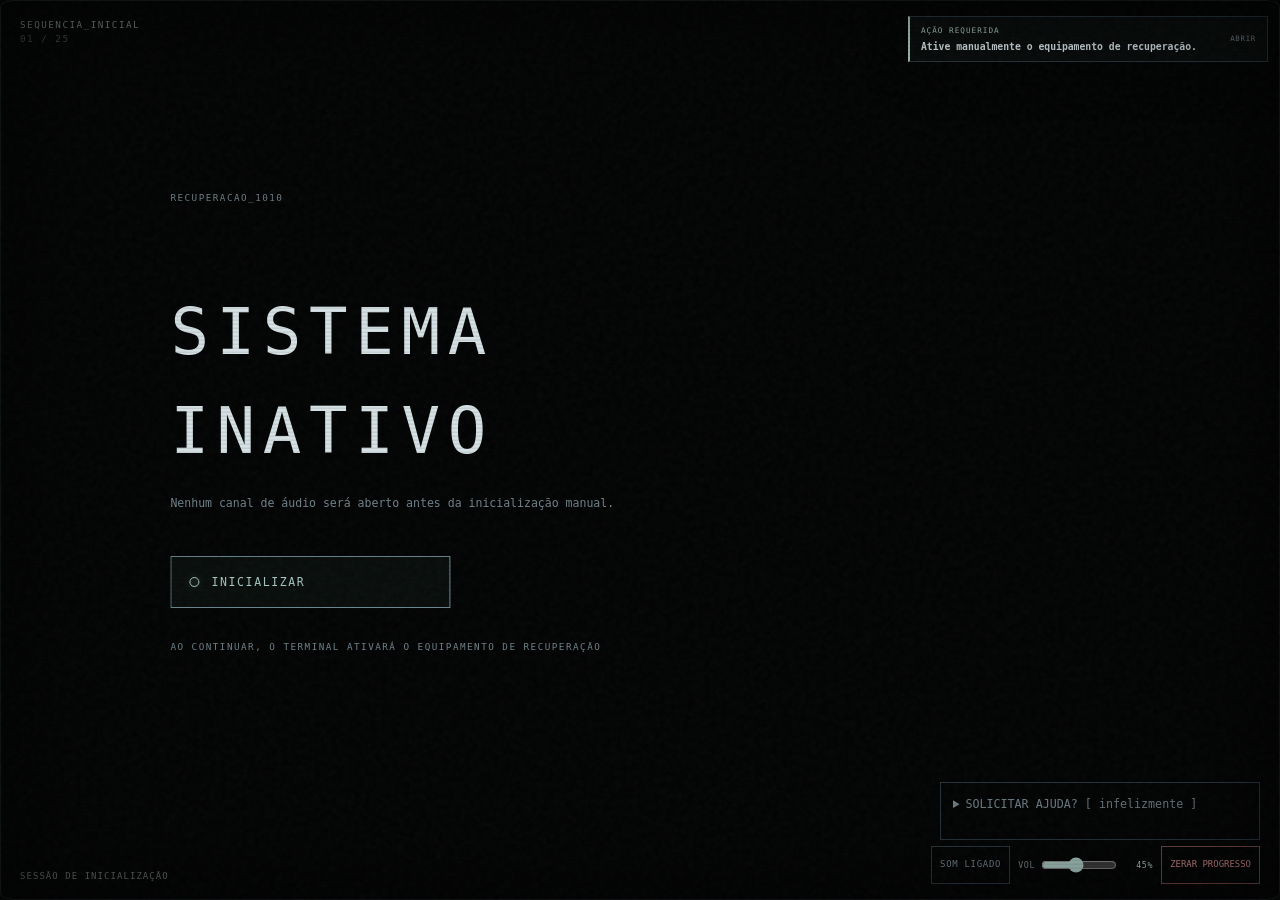
==== index.html @ dc1a0b56 "feat: estrutura experiência recuperacao 1010" ====
<!doctype html>
<html lang="pt-BR">
<head>
  <meta charset="utf-8">
  <meta name="viewport" content="width=device-width, initial-scale=1">
  <meta name="theme-color" content="#080b0d">
  <meta name="description" content="RECUPERACAO_1010 — terminal de reconstrução de arquivos">
  <title>RECUPERACAO_1010</title>
  <link rel="stylesheet" href="./css/reset.css">
  <link rel="stylesheet" href="./css/variables.css">
  <link rel="stylesheet" href="./css/base.css">
  <link rel="stylesheet" href="./css/layout.css">
  <link rel="stylesheet" href="./css/terminal.css">
  <link rel="stylesheet" href="./css/tv.css">
  <link rel="stylesheet" href="./css/puzzles.css">
  <link rel="stylesheet" href="./css/transitions.css">
  <link rel="stylesheet" href="./css/experience.css">
  <link rel="stylesheet" href="./css/corruption.css">
  <link rel="stylesheet" href="./css/scenes.css">
  <link rel="stylesheet" href="./css/crt.css">
  <link rel="stylesheet" href="./css/audio.css">
  <link rel="stylesheet" href="./css/spotify.css">
  <link rel="stylesheet" href="./css/final.css">
</head>
<body>
  <div class="noise" aria-hidden="true"></div>
  <div class="crt-overlay" aria-hidden="true"><span class="crt-overlay__grain"></span></div>
  <div id="app"></div>
  <div class="screen-feedback" data-screen-feedback aria-live="assertive" aria-atomic="true" aria-hidden="true">
    <div class="screen-feedback__vignette" aria-hidden="true"></div>
    <div class="screen-feedback__message">
      <span data-screen-feedback-kicker></span>
      <strong data-screen-feedback-message></strong>
    </div>
  </div>
  <div class="boot-layer" data-boot-layer aria-live="polite" aria-hidden="true">
    <div class="boot-layer__crt" aria-hidden="true"></div>
    <div class="boot-layer__log">
      <span>MEMÓRIA ........ OK</span>
      <span>ARMAZENAMENTO .. OK</span>
      <span>RECEPTOR ........ DESCONHECIDO</span>
      <span class="error">EVENTO_1010 .... CORROMPIDO</span>
      <strong>recuperando interface...</strong>
    </div>
  </div>
  <div class="merge-layer" data-merge-layer aria-live="polite" aria-hidden="true">
    <section><span>ENTIDADE A</span><strong>MEMÓRIAS DE JOÃO</strong></section>
    <div class="merge-layer__log">
      <span>MEMÓRIA DUPLICADA</span>
      <span>FONTE COMPARTILHADA DETECTADA</span>
      <span>COLISÃO DE RELAÇÃO</span>
      <strong>RELAÇÃO: NÓS · ESTADO: ATIVO</strong>
    </div>
    <section><span>ENTIDADE B</span><strong>PRESENÇA IDENTIFICADA</strong></section>
  </div>
  <div class="toast-region" data-toast-region aria-live="polite" aria-atomic="false"></div>
  <aside class="spotify-dock" aria-label="Trilha de mistério do Spotify">
    <details>
      <summary>
        <span>TRILHA DE MISTÉRIO</span>
        <span class="spotify-dock__source">SPOTIFY</span>
      </summary>
      <div class="spotify-dock__content">
        <p>Pressione reproduzir uma vez. A trilha continuará enquanto você explora os registros.</p>
        <iframe
          src="https://open.spotify.com/embed/album/0h0KN7Wfd3ocz4RR7eeiKe?utm_source=generator&theme=0"
          title="Player da trilha de mistério no Spotify"
          width="100%"
          height="152"
          frameborder="0"
          allow="autoplay; clipboard-write; encrypted-media; fullscreen; picture-in-picture"
          loading="lazy"
          referrerpolicy="strict-origin-when-cross-origin"
        ></iframe>
      </div>
    </details>
  </aside>
  <noscript>Este arquivo precisa de JavaScript para reconstruir os registros.</noscript>
  <script defer src="./js/app.bundle.js"></script>
</body>
</html>
---- css/variables.css ----
:root {
  color-scheme: dark;

  --bg: #080b0d;
  --panel-2: #11191d;
  --surface-inset: #090d0f;
  --surface-control: #080c0e;
  --line: #27353b;
  --line-hot: #6e8b93;
  --text: #d7e2e5;
  --muted: #72848b;
  --faint: #6c7c83;
  --signal: #a8c8c1;
  --warn: #cbb47a;
  --error: #d58b8b;
  --good: #94bda3;

  --warm-bg: #f3eee5;
  --warm-panel: #fffaf1;
  --warm-text: #2f2924;
  --warm-muted: #6f5f53;
  --warm-line: #d8cab9;
  --warm-accent: #8e5d48;

  --mono: "IBM Plex Mono", "Cascadia Mono", "SFMono-Regular", Consolas, monospace;
  --serif: Georgia, "Times New Roman", serif;
  --shadow: 0 24px 80px rgba(0, 0, 0, .42);
  --focus-ring: 0 0 0 3px rgba(168, 200, 193, .24);

  /* Motion System: microinteracao -> componente -> tela -> impacto narrativo. */
  --motion-instant: 90ms;
  --motion-fast: 160ms;
  --motion-normal: 260ms;
  --motion-slow: 420ms;
  --motion-dramatic: 720ms;
  --motion-sequence: 1200ms;
  --motion-cursor: 1100ms;
  --motion-progress: 2800ms;
  --ease-standard: cubic-bezier(.2, 0, 0, 1);
  --ease-enter: cubic-bezier(.16, 1, .3, 1);
  --ease-exit: cubic-bezier(.4, 0, 1, 1);
  --ease-impact: cubic-bezier(.22, 1, .36, 1);
  --motion-distance: 6px;
}
---- css/base.css ----
html {
  background: var(--bg);
  color: var(--text);
  font-family: var(--mono);
  font-size: 16px;
  line-height: 1.55;
  -webkit-text-size-adjust: 100%;
  text-size-adjust: 100%;
}

body {
  min-height: 100vh;
  min-height: 100dvh;
  overflow-x: hidden;
  overflow-x: clip;
  background:
    radial-gradient(circle at 50% 0, #11181b 0, transparent 42rem),
    var(--bg);
}

/* Scroll da página é incidental; áreas extensas mantêm uma pista visual própria. */
:where(html, body) {
  scrollbar-width: none;
  -ms-overflow-style: none;
}

:where(html, body)::-webkit-scrollbar {
  width: 0;
  height: 0;
  display: none;
}

:where(
  .side-panel,
  .long-document,
  .dev-state,
  .puzzle-brief__drawer,
  .investigation-surface,
  .investigation-notes,
  .document-scene__desk,
  .document-scene__paper,
  .reconstruction-scene__field,
  .override-scene__content
) {
  scrollbar-width: thin;
  scrollbar-color: rgba(168, 200, 193, .34) transparent;
}

:where(
  .side-panel,
  .long-document,
  .dev-state,
  .puzzle-brief__drawer,
  .investigation-surface,
  .investigation-notes,
  .document-scene__desk,
  .document-scene__paper,
  .reconstruction-scene__field,
  .override-scene__content
)::-webkit-scrollbar { width: 3px; height: 3px; }

:where(
  .side-panel,
  .long-document,
  .dev-state,
  .puzzle-brief__drawer,
  .investigation-surface,
  .investigation-notes,
  .document-scene__desk,
  .document-scene__paper,
  .reconstruction-scene__field,
  .override-scene__content
)::-webkit-scrollbar-track { background: transparent; }

:where(
  .side-panel,
  .long-document,
  .dev-state,
  .puzzle-brief__drawer,
  .investigation-surface,
  .investigation-notes,
  .document-scene__desk,
  .document-scene__paper,
  .reconstruction-scene__field,
  .override-scene__content
)::-webkit-scrollbar-thumb {
  border-radius: 0;
  background: rgba(168, 200, 193, .3);
}

button,
a,
input,
summary {
  outline-color: var(--signal);
  outline-offset: 3px;
}

button {
  cursor: pointer;
}

button:disabled {
  cursor: not-allowed;
}

:where(button, a, input, summary):focus-visible {
  outline: 2px solid var(--signal);
  outline-offset: 3px;
  box-shadow: var(--focus-ring);
}

.noise {
  position: fixed;
  z-index: 20;
  inset: 0;
  pointer-events: none;
  opacity: .06;
  background-image: url("data:image/svg+xml,%3Csvg viewBox='0 0 180 180' xmlns='http://www.w3.org/2000/svg'%3E%3Cfilter id='n'%3E%3CfeTurbulence type='fractalNoise' baseFrequency='.9' numOctaves='3' stitchTiles='stitch'/%3E%3C/filter%3E%3Crect width='100%25' height='100%25' filter='url(%23n)' opacity='.6'/%3E%3C/svg%3E");
}

::selection {
  background: var(--signal);
  color: var(--bg);
}

.sr-only {
  position: absolute;
  width: 1px;
  height: 1px;
  padding: 0;
  margin: -1px;
  overflow: hidden;
  clip: rect(0, 0, 0, 0);
  clip-path: inset(50%);
  white-space: nowrap;
  border: 0;
}

.muted { color: var(--muted); }
.faint { color: var(--faint); }
.good { color: var(--good); }
.warn { color: var(--warn); }
.error { color: var(--error); }
.mono { font-family: var(--mono); }
.hidden { display: none !important; }
---- css/layout.css ----
#app {
  min-height: 100vh;
  min-height: 100dvh;
}

.shell {
  width: min(1180px, calc(100% - 40px));
  margin: 0 auto;
  padding: 26px 0 54px;
}

.system-bar {
  position: sticky;
  z-index: 10;
  top: 10px;
  display: grid;
  grid-template-columns: minmax(0, 1fr) auto minmax(0, 1fr);
  align-items: center;
  gap: 20px;
  padding: 10px 14px;
  border: 1px solid var(--line);
  background: rgba(9, 13, 15, .9);
  -webkit-backdrop-filter: blur(12px);
  backdrop-filter: blur(12px);
  font-size: .72rem;
  letter-spacing: .14em;
  text-transform: uppercase;
}

.system-bar > span {
  min-width: 0;
  overflow: hidden;
  text-overflow: ellipsis;
  white-space: nowrap;
}

.system-bar__right {
  text-align: right;
}

.brand {
  color: var(--signal);
  text-align: center;
}

.workspace {
  display: grid;
  grid-template-columns: minmax(0, 1fr) 290px;
  gap: 18px;
  margin-top: 18px;
}

.main-panel,
.side-panel {
  min-width: 0;
  border: 1px solid var(--line);
  background: rgba(11, 16, 19, .88);
  box-shadow: var(--shadow);
}

.main-panel {
  position: relative;
  min-height: 610px;
  padding: clamp(22px, 4vw, 52px);
}

.side-panel {
  position: sticky;
  top: 70px;
  height: max-content;
  max-height: calc(100vh - 90px);
  max-height: calc(100dvh - 90px);
  overflow-y: auto;
  padding: 18px;
  scrollbar-width: thin;
}

.panel-label {
  padding-bottom: 9px;
  margin-bottom: 20px;
  border-bottom: 1px solid var(--line);
  color: var(--muted);
  font-size: .7rem;
  letter-spacing: .16em;
  text-transform: uppercase;
}

.scene-header {
  display: flex;
  align-items: flex-start;
  justify-content: space-between;
  gap: 20px;
  margin-bottom: 32px;
}

.scene-header > * {
  min-width: 0;
}

.scene-code {
  color: var(--muted);
  font-size: .68rem;
  letter-spacing: .18em;
  overflow-wrap: anywhere;
  text-transform: uppercase;
}

.scene-title {
  margin: .5rem 0 0;
  font-size: clamp(1.15rem, 2.2vw, 1.65rem);
  font-weight: 500;
  letter-spacing: .08em;
  overflow-wrap: anywhere;
}

.scene-tools {
  display: flex;
  flex: 0 0 auto;
  flex-wrap: wrap;
  gap: 8px;
}

.status-grid {
  display: grid;
  grid-template-columns: repeat(2, minmax(0, 1fr));
  gap: 8px;
  margin: 18px 0;
}

.status-cell {
  min-width: 0;
  padding: 10px;
  border: 1px solid var(--line);
  font-size: .7rem;
}

.status-cell strong {
  display: block;
  margin-top: 4px;
  color: var(--text);
  font-size: .95rem;
}

.archive-nav {
  display: grid;
  gap: 5px;
  margin: 18px 0;
}

.archive-records {
  display: grid;
  gap: 5px;
}

.archive-records__heading {
  display: flex;
  justify-content: space-between;
  gap: 12px;
  padding: 0 3px 8px;
  color: var(--faint);
  font-size: .58rem;
  letter-spacing: .1em;
}

.archive-records__heading strong { color: var(--signal); }

.archive-record-link {
  display: grid;
  grid-template-columns: minmax(0, 1fr) auto;
  align-items: center;
  gap: 8px;
  width: 100%;
  min-height: 46px;
  padding: 8px 9px;
  border-left: 2px solid var(--line);
  background: transparent;
  color: var(--muted);
  text-align: left;
}

.archive-record-link > span { min-width: 0; }
.archive-record-link strong,
.archive-record-link small { display: block; overflow-wrap: anywhere; }
.archive-record-link strong { color: var(--text); font-size: .67rem; font-style: normal; letter-spacing: .03em; }
.archive-record-link small { margin-top: 3px; color: var(--faint); font-size: .5rem; }
.archive-record-link i { color: var(--faint); font-size: .5rem; font-style: normal; letter-spacing: .08em; }
.archive-record-link.is-altered { border-color: var(--error); }
.archive-record-link.is-altered i { color: var(--error); }
.archive-record-link:hover,
.archive-record-link:focus-visible { border-color: var(--signal); background: rgba(168, 200, 193, .05); color: var(--text); }

.archive-empty { margin: 18px 0; color: var(--faint); font-size: .64rem; }

.archive-document {
  display: grid;
  align-content: start;
  min-height: 500px;
}

.archive-document__toolbar {
  display: flex;
  align-items: center;
  justify-content: space-between;
  gap: 18px;
  padding-bottom: 14px;
  border-bottom: 1px solid var(--line);
  color: var(--faint);
  font-size: .58rem;
  letter-spacing: .1em;
}

.archive-document__identity { padding: 34px 0 20px; }
.archive-document__identity span,
.archive-document__identity small { color: var(--muted); font-size: .62rem; letter-spacing: .13em; }
.archive-document__identity h1 { margin: 8px 0; font-size: clamp(1.35rem, 3vw, 2.1rem); font-weight: 500; letter-spacing: .08em; overflow-wrap: anywhere; }

.archive-document__metadata {
  display: grid;
  grid-template-columns: repeat(2, minmax(0, 1fr));
  margin: 0 0 24px;
  border-top: 1px solid var(--line);
  border-left: 1px solid var(--line);
}

.archive-document__metadata div { padding: 11px 13px; border-right: 1px solid var(--line); border-bottom: 1px solid var(--line); }
.archive-document__metadata dt { color: var(--faint); font-size: .55rem; letter-spacing: .1em; }
.archive-document__metadata dd { margin: 5px 0 0; color: var(--text); font-size: .72rem; overflow-wrap: anywhere; }
.archive-document__alteration { padding: 9px 12px; border-left: 2px solid var(--error); color: var(--error); font-size: .68rem; letter-spacing: .08em; }
.archive-document__content { padding: 18px; border: 1px solid var(--line); background: #06090a; }
.archive-document__content p { margin: .42rem 0; color: #9eb0b5; overflow-wrap: anywhere; }
.archive-document__content p::before { content: "> "; color: var(--faint); }
.archive-document footer { padding-top: 18px; color: var(--faint); font-size: .54rem; letter-spacing: .08em; overflow-wrap: anywhere; }

.integrity {
  height: 5px;
  overflow: hidden;
  background: #162025;
}

.integrity span {
  display: block;
  width: 100%;
  height: 100%;
  background: var(--signal);
  transform: scaleX(var(--integrity, 0));
  transform-origin: left;
  transition: transform var(--motion-slow) var(--ease-enter);
  will-change: transform;
}

@media (max-width: 850px) {
  .shell {
    width: min(calc(100% - 20px), 760px);
    padding-top: 10px;
  }

  .workspace {
    grid-template-columns: 1fr;
  }

  .side-panel {
    position: static;
    max-height: none;
    overflow: visible;
  }

  .system-bar {
    top: 4px;
    grid-template-columns: minmax(0, 1fr) auto;
  }

  .system-bar__right {
    display: none;
  }

  .main-panel {
    min-height: 520px;
  }

}

@media (max-width: 520px) {
  .shell {
    width: 100%;
    padding: 0;
  }

  .system-bar {
    top: 0;
    gap: 10px;
    border-inline: 0;
    font-size: .66rem;
  }

  .workspace {
    margin-top: 0;
  }

  .main-panel,
  .side-panel {
    border-inline: 0;
  }

  .main-panel {
    padding: 22px 17px;
  }

  .scene-header {
    display: block;
  }

  .scene-tools {
    margin-top: 14px;
  }

  .archive-document__toolbar > span { display: none; }
  .archive-document__identity { padding-top: 24px; }
  .archive-document__metadata { grid-template-columns: 1fr; }
}
---- css/terminal.css ----
.terminal {
  min-height: 220px;
  padding: 20px;
  overflow: hidden;
  border: 1px solid var(--line);
  background: #06090a;
  box-shadow: inset 0 0 50px rgba(79, 114, 117, .05);
}

.terminal-line {
  margin: .28rem 0;
  color: #9eb0b5;
  overflow-wrap: anywhere;
  white-space: pre-wrap;
}

.terminal-line::before {
  content: "> ";
  color: var(--faint);
}

.terminal-line[data-kind="system"] { color: var(--signal); }
.terminal-line[data-kind="error"],
.terminal-line.error { color: var(--error); }
.terminal-line.faint { color: var(--faint); }

.cursor {
  display: inline-block;
  width: .55em;
  height: 1em;
  vertical-align: -.16em;
  background: var(--signal);
  animation: cursor-blink var(--motion-cursor) steps(1) infinite;
}

.command-fragment {
  min-width: 24px;
  min-height: 24px;
  padding: 0;
  border-bottom: 1px dashed var(--faint);
  background: transparent;
  color: var(--muted);
  cursor: text;
}

.command-fragment:hover,
.command-fragment:focus-visible {
  color: var(--signal);
}

.log-list {
  border-top: 1px solid var(--line);
}

.log-row {
  display: grid;
  grid-template-columns: 105px minmax(0, 1fr) auto;
  gap: 16px;
  width: 100%;
  min-height: 44px;
  padding: 10px 0;
  border: 0;
  border-bottom: 1px solid var(--line);
  background: transparent;
  color: var(--muted);
  font-size: .78rem;
  letter-spacing: 0;
  text-align: left;
  text-transform: none;
}

.log-row:hover,
.log-row:focus-visible {
  border-bottom-color: var(--line-hot);
  color: var(--text);
}

.log-row span {
  min-width: 0;
  overflow-wrap: anywhere;
}

.log-row [data-anomaly] {
  color: var(--text);
}

.micro-button,
.text-button {
  min-height: 36px;
  padding: 7px 10px;
  border: 1px solid var(--line);
  background: transparent;
  color: var(--muted);
  font-size: .7rem;
  letter-spacing: .08em;
  text-transform: uppercase;
}

.micro-button:hover,
.micro-button:focus-visible,
.text-button:hover,
.text-button:focus-visible {
  border-color: var(--line-hot);
  color: var(--text);
}

.log-row.text-button {
  padding: 10px 0;
  border-width: 0 0 1px;
  font-size: .78rem;
  letter-spacing: 0;
  text-transform: none;
}

.primary-button {
  min-height: 42px;
  padding: 11px 16px;
  background: var(--text);
  color: var(--bg);
  font-size: .76rem;
  font-weight: 600;
  letter-spacing: .1em;
  text-transform: uppercase;
}

.primary-button:hover,
.primary-button:focus-visible {
  background: var(--signal);
}

.danger-button {
  min-height: 38px;
  padding: 9px 12px;
  border: 1px solid #744646;
  background: transparent;
  color: var(--error);
  font-size: .72rem;
}

.danger-button:hover,
.danger-button:focus-visible {
  border-color: var(--error);
  background: rgba(213, 139, 139, .08);
}

.answer-form {
  display: grid;
  gap: 7px;
  margin-top: 24px;
}

.answer-label {
  color: var(--text);
  font-size: .68rem;
  font-weight: 600;
  letter-spacing: .06em;
}

.answer-control {
  display: flex;
  gap: 8px;
}

.answer-control .primary-button {
  min-width: max-content;
}

.answer-format {
  color: var(--muted);
  font-size: .58rem;
  line-height: 1.45;
}

.answer-input {
  min-width: 0;
  flex: 1;
  padding: 11px 12px;
  border: 1px solid var(--line);
  border-radius: 0;
  background: var(--surface-control);
  color: var(--text);
}

.answer-input::placeholder {
  color: var(--muted);
  opacity: 1;
}

.answer-input:focus {
  border-color: var(--signal);
}

.feedback {
  min-height: 1.5rem;
  margin-top: 12px;
  color: var(--muted);
  font-size: .78rem;
}

.feedback.good { color: var(--good); }
.feedback.warn { color: var(--warn); }
.feedback.error { color: var(--error); }
.feedback.muted { color: var(--muted); }

.system-message {
  padding: 12px 15px;
  margin: 18px 0;
  border-left: 2px solid var(--line-hot);
  background: rgba(168, 200, 193, .04);
  font-size: .82rem;
  overflow-wrap: anywhere;
}

@keyframes cursor-blink {
  50% { opacity: 0; }
}

@media (max-width: 520px) {
  .terminal {
    min-height: 190px;
    padding: 16px;
  }

  .log-row,
  .log-row.text-button {
    grid-template-columns: 76px minmax(0, 1fr);
    gap: 5px 10px;
    padding-block: 10px;
  }

  .log-row span:last-child {
    grid-column: 2;
    color: var(--faint);
    font-size: .68rem;
  }

  .answer-form {
    align-items: stretch;
  }

  .answer-control {
    align-items: stretch;
    flex-direction: column;
  }

  .answer-control .primary-button {
    width: 100%;
  }
}
---- css/tv.css ----
.tv-wrap {
  display: grid;
  width: 100%;
  min-height: 0;
  place-items: center;
}

.tv-cabinet {
  position: relative;
  display: grid;
  grid-template-columns: minmax(0, 4fr) minmax(180px, 1fr);
  width: min(1080px, 100%);
  padding: clamp(18px, 2.8vw, 38px);
  border: 1px solid #5d5b50;
  background:
    linear-gradient(105deg, rgba(255,255,255,.025), transparent 18% 78%, rgba(0,0,0,.24)),
    repeating-linear-gradient(90deg, #242621 0 2px, #20231f 2px 5px, #292a24 5px 8px);
  box-shadow: 0 35px 90px #000, inset 0 0 0 5px #121411, inset 0 0 0 7px #3b3c34;
  isolation: isolate;
}

.tv-cabinet::before {
  content: "";
  position: absolute;
  inset: 8px;
  border: 1px solid rgba(216, 213, 188, .12);
  pointer-events: none;
}

.tv-cabinet__handle {
  position: absolute;
  z-index: -1;
  top: -22px;
  left: 16%;
  width: 38%;
  height: 28px;
  border: 8px solid #191b18;
  border-bottom: 0;
  box-shadow: 0 -1px #4a4b41;
}

.tv-frame {
  position: relative;
  min-width: 0;
  aspect-ratio: 4 / 3;
  padding: clamp(10px, 1.5vw, 18px);
  border: 1px solid #0b0d0c;
  background: linear-gradient(145deg, #101311, #292b27 48%, #101210);
  box-shadow: inset 0 0 0 3px #080a09, inset 0 0 26px #000;
}

.tv-glass {
  position: relative;
  width: 100%;
  height: 100%;
  overflow: hidden;
  border: 2px solid #050606;
  border-radius: 9% / 7%;
  background: #010202;
  box-shadow: inset 0 0 36px #000, 0 0 0 3px #161a18;
}

.tv-glass::after {
  content: "";
  position: absolute;
  z-index: 6;
  inset: 0;
  border-radius: inherit;
  background: linear-gradient(132deg, rgba(255,255,255,.075), transparent 18% 64%, rgba(255,255,255,.025));
  box-shadow: inset 0 0 70px 18px rgba(0,0,0,.66);
  pointer-events: none;
}

.tv-screen {
  position: absolute;
  inset: 0;
  overflow: hidden;
  border-radius: inherit;
  background:
    radial-gradient(ellipse at center, rgba(134, 160, 153, .18), transparent 62%),
    #07100e;
  color: #d9e9e4;
  filter: contrast(1.16) saturate(.72);
  transform: scale(1.015);
}

.tv-screen::before,
.tv-screen::after {
  content: "";
  position: absolute;
  z-index: 4;
  inset: 0;
  pointer-events: none;
}

.tv-screen::before {
  background: repeating-linear-gradient(to bottom, transparent 0 2px, rgba(0,0,0,.34) 3px 4px);
  opacity: .78;
}

.tv-screen::after {
  background: radial-gradient(ellipse at center, transparent 42%, rgba(0,0,0,.55) 100%);
}

.tv-static {
  position: absolute;
  z-index: 1;
  inset: -20%;
  background:
    repeating-radial-gradient(ellipse at 34% 28%, rgba(220,235,230,.38) 0 1px, transparent 1px 3px),
    repeating-linear-gradient(92deg, transparent 0 3px, rgba(215,231,225,.14) 4px 5px);
  mix-blend-mode: screen;
  opacity: .13;
  animation: tv-static-drift 180ms steps(2, end) infinite;
}

.tv-channel {
  position: absolute;
  z-index: 3;
  inset: 0;
  display: grid;
  place-items: center;
  padding: 10%;
  font-size: clamp(1rem, 4vw, 3.4rem);
  letter-spacing: .16em;
  overflow-wrap: anywhere;
  text-align: center;
  text-shadow: 0 0 8px currentColor, 2px 0 rgba(213,139,139,.3), -2px 0 rgba(99,181,176,.26);
  white-space: pre-line;
}

.tv-number,
.tv-frequency {
  position: absolute;
  z-index: 5;
  color: rgba(221, 238, 233, .78);
  font-size: clamp(.5rem, 1vw, .72rem);
  letter-spacing: .12em;
}

.tv-number { top: 7%; right: 7%; }
.tv-frequency { right: 7%; bottom: 7%; }

.tv-screen.is-off,
.receiver-motion--power-off .tv-screen {
  background: #010202;
  animation: tv-power-off var(--motion-dramatic) steps(5, end) both;
}

.tv-screen.is-off .tv-static,
.tv-screen.is-off .tv-number,
.tv-screen.is-off .tv-frequency { opacity: 0; }

.tv-screen.has-afterimage .tv-channel {
  color: #a7bdb5;
  opacity: .84;
  animation: tv-afterimage var(--motion-sequence) var(--ease-exit) both;
}

.tv-controls {
  display: grid;
  grid-template-columns: 1fr;
  align-content: start;
  gap: clamp(9px, 1.2vw, 15px);
  min-width: 0;
  padding: clamp(14px, 2vw, 26px);
  border-left: 1px solid #080a09;
  background: linear-gradient(100deg, #23251f, #171a17);
  box-shadow: inset 2px 0 #3c3d35;
}

.tv-brand {
  display: flex;
  align-items: end;
  justify-content: space-between;
  padding-bottom: 9px;
  border-bottom: 1px solid #4c4c41;
  color: #b7b59f;
  letter-spacing: .08em;
}

.tv-brand strong { font: 700 clamp(1.5rem, 3vw, 2.5rem)/.8 var(--mono); }
.tv-brand span { font-size: .52rem; }

.tv-signal {
  display: flex;
  align-items: center;
  gap: 7px;
  color: #858778;
  font-size: .54rem;
  letter-spacing: .13em;
}

.tv-signal i {
  width: 8px;
  height: 8px;
  border: 1px solid #080908;
  border-radius: 50%;
  background: #211b15;
  box-shadow: inset 0 0 3px #000;
}

.tv-signal i.is-lit { background: #b86d48; box-shadow: 0 0 9px rgba(209,111,72,.68); }

.tv-knob-control {
  display: grid;
  gap: 7px;
  min-width: 0;
  padding: 9px 4px;
  border-block: 1px solid rgba(200,198,174,.13);
}

.tv-control-heading {
  display: flex;
  align-items: baseline;
  justify-content: space-between;
  gap: 8px;
}

.tv-control-heading label {
  color: #9a9a87;
  font-size: .55rem;
  letter-spacing: .16em;
}

.tv-control-heading span,
.tv-knob-control small {
  color: #66695e;
  font-size: .42rem;
  letter-spacing: .08em;
}

.tv-knob-row {
  display: grid;
  grid-template-columns: 40px 62px 40px;
  align-items: center;
  justify-content: center;
  gap: 8px;
  min-width: 0;
}

.tv-knob-row button {
  display: grid;
  width: 40px;
  height: 40px;
  place-items: center;
  padding: 0;
  border: 0;
  border-radius: 50%;
  background: transparent;
  color: #b6b5a2;
}

.tv-knob-row button i {
  display: grid;
  width: 29px;
  height: 29px;
  place-items: center;
  border: 1px solid #070807;
  border-radius: 50%;
  background: radial-gradient(circle at 35% 30%, #4b4c42, #151713 62%);
  font-style: normal;
  box-shadow: 0 2px 4px #000;
}

.tv-knob-row button:hover i,
.tv-knob-row button:focus-visible i { border-color: #8f907e; filter: brightness(1.14); }
.tv-knob-row button:active i { transform: translateY(1px); box-shadow: 0 1px 2px #000; }

.tv-knob {
  position: relative;
  justify-self: center;
  width: 58px;
  height: 58px;
  border: 2px solid #090a09;
  border-radius: 50%;
  background: repeating-conic-gradient(#34362f 0 5deg, #161815 5deg 9deg);
  box-shadow: 0 5px 8px #000, inset 0 0 0 9px #242620, inset 0 0 0 11px #0d0f0d;
  transform: rotate(var(--knob-angle));
}

.tv-knob i {
  position: absolute;
  top: 4px;
  left: calc(50% - 1px);
  width: 2px;
  height: 17px;
  background: #c1b991;
  box-shadow: 0 0 2px #000;
}

.tv-knob-control output {
  display: flex;
  align-items: baseline;
  justify-content: center;
  gap: 7px;
  color: #918f7d;
  font-size: .72rem;
  line-height: 1;
  text-align: center;
}

.tv-knob-control output span { color: #606359; font-size: .42rem; letter-spacing: .1em; }
.tv-knob-control output b { font: inherit; }
.tv-knob-control small { display: block; text-align: center; }
.tv-knob-control.is-secondary { opacity: .66; }
.tv-knob-control.is-primary { border-color: rgba(200,198,174,.24); }

.tv-trim {
  display: grid;
  grid-template-columns: 1fr 1fr;
  gap: 8px;
  color: #77796c;
  font-size: .46rem;
  text-align: center;
}

.tv-trim span { display: grid; gap: 4px; }
.tv-trim i { justify-self: center; width: 22px; height: 5px; background: #0b0d0b; box-shadow: inset 0 1px 2px #000; }

.tv-power,
.tv-read-signal {
  display: flex;
  align-items: center;
  justify-content: center;
  gap: 8px;
  min-height: 42px;
  border: 1px solid #090a09;
  background: #191b17;
  color: #aaa995;
  font: .58rem var(--mono);
  letter-spacing: .12em;
}

.tv-power i { width: 22px; height: 10px; border-radius: 6px; background: #080a08; box-shadow: inset 7px 0 #696a5b; }
.is-powered .tv-power i { box-shadow: inset -7px 0 #b26b49; }

.tv-speaker {
  min-height: 48px;
  background: radial-gradient(circle, #080908 0 2px, transparent 2.5px) 0 0 / 10px 9px;
  opacity: .72;
}

.tv-technical-plate {
  grid-column: 1 / -1;
  display: flex;
  justify-content: space-between;
  gap: 12px;
  padding: 12px 3px 0;
  color: #77786b;
  font-size: clamp(.46rem, .7vw, .56rem);
  letter-spacing: .12em;
}

.morse-lamp { width: 13px; height: 13px; margin: auto; border-radius: 50%; background: #1a1d18; }
.morse-lamp.is-lit { background: #d7eeee; box-shadow: 0 0 22px #d7eeee; }
.signal-trace { min-height: 2.5rem; color: #8c8e7c; font-size: .58rem; overflow-wrap: anywhere; }

/* Na leitura Morse, sintonia e volume já foram resolvidos na etapa anterior. */
[data-tv-mode="morse"] :where(.tv-knob-control, .tv-trim, .tv-speaker) { display: none; }
[data-tv-mode="morse"] .tv-controls {
  align-content: center;
  gap: clamp(7px, 1vw, 11px);
  padding: clamp(10px, 1.5vw, 18px);
}
[data-tv-mode="morse"] .signal-trace { min-height: 1.5rem; }
[data-tv-mode="morse"] :where(.tv-read-signal, .morse-lamp, .signal-trace) { grid-column: 1 / -1; }

.crt-event--tear .tv-screen { animation: tv-channel-switch var(--motion-normal) steps(5, end) both; }
.crt-event--tear .tv-static { opacity: .72; }
.crt-event--recovery .tv-screen:not(.is-off),
.receiver-motion--power-on .tv-screen:not(.is-off) { animation: tv-power-on var(--motion-slow) steps(6, end) both; }
.receiver-motion--signal-lock .tv-signal i { animation: tv-signal-lock var(--motion-slow) var(--ease-impact) both; }
.receiver-motion--signal-lock .tv-screen { animation: tv-signal-settle var(--motion-slow) var(--ease-enter) both; }
.crt-event--burn .tv-glass { animation: tv-phosphor-burn var(--motion-slow) var(--ease-exit) both; }

@keyframes tv-static-drift { to { transform: translate(3%, -2%); } }

@keyframes tv-channel-switch {
  0%, 100% { transform: scale(1.015); filter: contrast(1.16); }
  18% { transform: scaleX(1.03) scaleY(.08); filter: brightness(2.2); }
  38% { transform: translateX(3px) scale(1.02); filter: contrast(2); }
  64% { transform: translateX(-2px) scaleY(.96); filter: grayscale(1) contrast(1.6); }
}

@keyframes tv-power-off {
  0% { filter: brightness(1); transform: scale(1.015); }
  40% { filter: brightness(2.8); transform: scaleX(1) scaleY(.025); }
  72% { filter: brightness(2.2); transform: scale(.012); }
  100% { filter: brightness(0); transform: scale(0); }
}

@keyframes tv-power-on {
  0% { filter: brightness(0); transform: scale(.01); }
  26% { filter: brightness(2.4); transform: scaleX(.02) scaleY(.02); }
  48% { filter: brightness(2); transform: scaleX(1) scaleY(.025); }
  74% { filter: contrast(2); transform: scaleX(1.02) scaleY(.94); }
  100% { filter: contrast(1.16); transform: scale(1.015); }
}

@keyframes tv-afterimage {
  0%, 22% { opacity: .84; filter: blur(0); }
  100% { opacity: 0; filter: blur(1px); }
}

@keyframes tv-signal-lock {
  0%, 100% { transform: scale(1); }
  35% { background: #e0a179; box-shadow: 0 0 18px rgba(224,161,121,.85); transform: scale(1.35); }
}

@keyframes tv-signal-settle {
  0% { filter: contrast(1.8) brightness(1.25); transform: scaleX(1.025) scaleY(.96); }
  100% { filter: contrast(1.16) saturate(.72); transform: scale(1.015); }
}

@keyframes tv-phosphor-burn {
  35% { filter: brightness(1.45); box-shadow: inset 0 0 70px rgba(190,224,215,.16), 0 0 18px rgba(190,224,215,.08); }
}

@media (max-width: 720px) {
  .tv-cabinet {
    grid-template-columns: 1fr;
    width: min(540px, 100%);
    padding: 14px;
  }

  .tv-controls {
    grid-template-columns: repeat(4, minmax(0, 1fr));
    align-items: center;
    gap: 7px;
    padding: 10px;
    border-top: 1px solid #080a09;
    border-left: 0;
    box-shadow: inset 0 2px #3c3d35;
  }

  .tv-brand { grid-column: 1 / 3; }
  .tv-signal { grid-column: 3 / 5; justify-self: end; }
  .tv-knob-control { grid-column: span 2; }
  .tv-knob { width: 47px; height: 47px; }
  .tv-knob i { height: 13px; }
  .tv-trim { display: none; }
  .tv-power { grid-column: span 2; }
  .tv-speaker { grid-column: span 2; min-height: 36px; }
  .tv-technical-plate { font-size: .42rem; }
}

@media (max-width: 430px) {
  .tv-cabinet { padding: 10px; }
  .tv-cabinet__handle { display: none; }
  .tv-controls { padding: 7px; }
  .tv-brand strong { font-size: 1.3rem; }
  .tv-knob-control { padding: 4px 0; }
  .tv-technical-plate span:last-child { display: none; }
}

@media (prefers-reduced-motion: reduce) {
  .tv-static { animation: none; }
  .tv-screen.is-off { animation: none; filter: brightness(0); transform: scale(0); }
}
---- css/puzzles.css ----
.clue-grid {
  display: grid;
  grid-template-columns: repeat(2, minmax(0, 1fr));
  gap: 10px;
}

.clue-card {
  min-width: 0;
  border: 1px solid var(--line);
  padding: 16px;
  min-height: 100px;
  background: linear-gradient(
    145deg,
    rgba(255, 255, 255, .015),
    transparent
  );
}

.clue-card__tag {
  font-size: .62rem;
  color: var(--muted);
  letter-spacing: .12em;
  text-transform: uppercase;
}

.clue-card p {
  margin: 12px 0 0;
  overflow-wrap: anywhere;
}

.long-document {
  height: min(390px, 60vh);
  min-height: 240px;
  overflow: auto;
  border: 1px solid var(--line);
  padding: 24px;
  background: var(--surface-inset);
  font-family: Georgia, serif;
  color: #aeb9bc;
  line-height: 1.85;
  scrollbar-color: var(--line-hot) var(--bg);
}

.long-document .offset {
  display: inline-block;
  margin-left: 22px;
  font-family: var(--mono);
  color: var(--text);
}

.long-document .odd-cap {
  font-family: var(--mono);
  text-transform: uppercase;
  color: #c3d5d8;
}

.document-compare {
  position: relative;
  height: min(390px, 60vh);
  min-height: 240px;
  overflow: hidden;
  border: 1px solid var(--line);
  background: var(--surface-inset);
}

.document-compare .long-document {
  position: absolute;
  inset: 0;
  height: 100%;
  border: 0;
}

.document-version--b {
  background: #0d1214;
  clip-path: inset(0 0 0 var(--version-split));
  color: #89979b;
}

.document-version--b::before {
  content: "VERSÃO B";
  position: sticky;
  z-index: 2;
  top: 0;
  float: right;
  color: var(--warn);
  font-family: var(--mono);
  font-size: .62rem;
}

.document-scan {
  position: absolute;
  z-index: 4;
  top: 0;
  bottom: 0;
  left: var(--version-split);
  width: 1px;
  background: var(--signal);
  box-shadow: 0 0 18px rgba(168, 200, 193, .4);
  pointer-events: none;
}

.document-invariant {
  position: relative;
  z-index: 5;
  color: var(--text);
  font-family: var(--mono);
  box-shadow: inset 0 -1px var(--signal);
}

.version-control {
  display: grid;
  grid-template-columns: auto minmax(100px, 1fr) auto auto;
  align-items: center;
  gap: 9px;
  margin-top: 10px;
  color: var(--muted);
  font-size: .62rem;
}

.version-control input {
  width: 100%;
  accent-color: var(--signal);
}

.document-compare.motion-reconstruction .document-scan {
  animation: document-extract var(--motion-dramatic) var(--ease-impact) both;
}

.document-compare.motion-reconstruction .document-version p:not(:has(.document-invariant)) {
  opacity: .32;
  filter: blur(1px);
}

@keyframes document-extract {
  0% { transform: translateX(0); opacity: 1; }
  70% { transform: translateX(-40vw); opacity: 1; }
  100% { transform: translateX(40vw); opacity: 0; }
}

.file-stack {
  position: relative;
  display: grid;
  gap: 7px;
  padding-left: 12px;
}

.file-stack::before {
  content: "";
  position: absolute;
  top: 0;
  bottom: 0;
  left: 2px;
  width: 1px;
  background: var(--line);
}

.file-row {
  display: grid;
  grid-template-columns: minmax(0, 1fr) 120px 74px;
  gap: 12px;
  width: 100%;
  min-height: 44px;
  text-align: left;
  padding: 11px 12px;
  border: 1px solid var(--line);
  background: var(--surface-inset);
  color: var(--muted);
  font-size: .74rem;
}

.file-row::before {
  content: "";
  position: absolute;
  top: 50%;
  left: -16px;
  width: 7px;
  height: 7px;
  border: 1px solid var(--line-hot);
  background: var(--bg);
  transform: translateY(-50%);
}

.file-row.is-processing {
  border-color: var(--good);
  color: var(--text);
}

.file-row:hover,
.file-row:focus-visible,
.file-row.is-open {
  border-color: var(--line-hot);
  color: var(--text);
}

.file-row span {
  min-width: 0;
  overflow-wrap: anywhere;
}

.binary-board {
  display: grid;
  grid-template-columns: repeat(8, 1fr);
  gap: 5px;
  max-width: 520px;
  font-variant-numeric: tabular-nums;
}

.bit {
  border: 1px solid var(--line);
  padding: 9px 4px;
  text-align: center;
  color: var(--muted);
  background: var(--surface-control);
}

.bit:nth-child(8n) {
  border-right-color: var(--signal);
}

.sequence-list {
  display: flex;
  gap: 8px;
  flex-wrap: wrap;
}

.sequence-chip {
  border: 1px solid var(--line);
  padding: 12px 16px;
  background: var(--surface-inset);
  color: var(--text);
  font-variant-numeric: tabular-nums;
}

.fragment-tray,
.fragment-target {
  display: flex;
  flex-wrap: wrap;
  gap: 8px;
  min-height: 56px;
  padding: 10px;
  border: 1px dashed var(--line);
  margin: 10px 0;
}

.fragment {
  min-height: 40px;
  padding: 9px 12px;
  background: #151e22;
  color: var(--text);
  border: 1px solid var(--line);
  cursor: pointer;
}

.fragment:hover,
.fragment:focus-visible {
  border-color: var(--line-hot);
}

.fragment.is-placed { border-color: var(--signal); background: rgba(168, 200, 193, .08); }
.fragment.is-settling,
.room-object.is-settling { transform: translate3d(0, 1px, 0); }

.relation-board {
  display: grid;
  grid-template-columns: 1fr 1fr;
  gap: 10px;
}

.forensic-layout {
  display: grid;
  grid-template-columns: minmax(180px, .65fr) minmax(0, 1.35fr);
  gap: 18px;
}

.forensic-model {
  display: grid;
  align-content: start;
  min-height: 360px;
  padding: 16px;
  border: 1px solid var(--line);
  background: var(--surface-inset);
}

.forensic-model svg {
  width: 100%;
  max-height: 290px;
}

.forensic-model path {
  fill: none;
  stroke: var(--line-hot);
  stroke-width: 1;
  vector-effect: non-scaling-stroke;
}

.forensic-model .forensic-head {
  stroke-dasharray: 1;
  stroke-dashoffset: calc(1 - var(--forensic-progress));
}

.forensic-model .forensic-hair {
  fill: rgba(168, 200, 193, calc(var(--forensic-progress) * .12));
  stroke: var(--signal);
  opacity: var(--forensic-progress);
}

.forensic-model .forensic-scan {
  transform: translateY(calc(var(--forensic-progress) * 175px));
  filter: drop-shadow(0 0 5px var(--signal));
}

.forensic-status {
  color: var(--muted);
  font-size: .65rem;
}

.forensic-status strong {
  color: var(--text);
}

.forensic-features {
  display: grid;
  grid-template-columns: repeat(3, minmax(0, 1fr));
  gap: 6px;
  margin: 14px 0;
}

.record-chip {
  position: relative;
  z-index: 1;
  min-width: 0;
  min-height: 44px;
  border: 1px solid var(--line);
  padding: 13px;
  background: var(--surface-inset);
  color: var(--text);
  text-align: left;
  overflow-wrap: anywhere;
}

.identity-link-status {
  margin: 10px 0;
  color: var(--muted);
  font-size: .68rem;
}

.identity-link-status strong {
  color: var(--signal);
}

.identity-board {
  position: relative;
}

.identity-connections {
  position: absolute;
  z-index: 0;
  inset: 0;
  width: 100%;
  height: 100%;
  pointer-events: none;
}

.identity-connections path {
  fill: none;
  stroke: var(--signal);
  stroke-dasharray: 1;
  stroke-width: .6;
  animation: identity-link var(--motion-slow) var(--ease-enter) both;
}

@keyframes identity-link {
  from { stroke-dashoffset: 1; }
}

.record-chip:hover:not(:disabled),
.record-chip:focus-visible:not(:disabled) {
  border-color: var(--line-hot);
}

.record-chip.is-linked {
  border-color: var(--signal);
  background: rgba(168, 200, 193, .08);
}

.record-chip:disabled {
  cursor: default;
  opacity: .72;
}

.record-chip.is-selected {
  border-color: var(--signal);
  box-shadow: inset 2px 0 var(--signal);
}

.room-grid {
  position: relative;
  aspect-ratio: 16 / 10;
  border: 1px solid var(--line);
  background:
    linear-gradient(90deg, transparent 24px, #151c1f 25px),
    linear-gradient(transparent 24px, #151c1f 25px);
  background-size: 25px 25px;
  margin: 16px 0;
  overflow: hidden;
}

.room-analysis {
  display: flex;
  justify-content: space-between;
  gap: 14px;
  margin: 16px 0 8px;
  color: var(--muted);
  font-size: .66rem;
}

.room-analysis strong {
  color: var(--signal);
}

.room-relations {
  position: absolute;
  z-index: 0;
  inset: 0;
  width: 100%;
  height: 100%;
  pointer-events: none;
}

.room-relations path {
  fill: none;
  stroke: rgba(168, 200, 193, .32);
  stroke-dasharray: 1;
  stroke-width: .4;
}

.spatial-reconstruction {
  position: relative;
}

.spatial-reconstruction > svg {
  display: block;
  width: min(100%, 620px);
  margin: 12px auto;
  border: 1px solid var(--line);
  background:
    linear-gradient(rgba(168, 200, 193, .025) 1px, transparent 1px),
    linear-gradient(90deg, rgba(168, 200, 193, .025) 1px, transparent 1px),
    var(--surface-inset);
  background-size: 20px 20px;
}

.spatial-reconstruction svg path {
  fill: none;
  stroke: var(--line-hot);
  stroke-dasharray: 1;
  stroke-dashoffset: calc(1 - var(--location-progress));
  stroke-width: 1;
}

.spatial-reconstruction .spatial-contour {
  stroke: var(--signal);
  opacity: var(--location-progress);
}

.spatial-reconstruction circle {
  fill: var(--surface-inset);
  stroke: var(--line);
}

.spatial-reconstruction circle.is-active {
  fill: var(--signal);
  stroke: var(--signal);
}

.spatial-fragments {
  display: grid;
  grid-template-columns: repeat(3, minmax(0, 1fr));
  gap: 8px;
}

.spatial-fragment {
  min-height: 100px;
  color: var(--muted);
  text-align: left;
}

.spatial-fragment.is-selected {
  border-color: var(--signal);
  background: rgba(168, 200, 193, .07);
  color: var(--text);
  box-shadow: inset 2px 0 var(--signal);
}

.room-object {
  position: absolute;
  border: 1px solid var(--line-hot);
  background: #11191dcc;
  color: var(--text);
  padding: 8px;
  font-size: .65rem;
  cursor: grab;
  overflow: hidden;
  overflow-wrap: anywhere;
  -webkit-user-select: none;
  user-select: none;
  touch-action: none;
  will-change: transform;
}

.room-object.is-dragging {
  z-index: 3;
  cursor: grabbing;
  box-shadow: 0 8px 18px rgba(0, 0, 0, .35);
  transition: none;
}

.room-object span {
  display: block;
  margin-top: 3px;
  color: var(--good);
  font-size: .5rem;
}

.room-object span[hidden] { display: none; }

.room-object.is-verified {
  border-color: var(--good);
  background: rgba(148, 189, 163, .08);
}

.room-relation-list {
  display: flex;
  flex-wrap: wrap;
  gap: 5px;
  padding: 0;
  margin: 8px 0 16px;
  list-style: none;
}

.room-relation-list li {
  padding: 4px 6px;
  border: 1px solid var(--line);
  color: var(--muted);
  font-size: .56rem;
}

.room-relation-list li.is-valid {
  border-color: var(--good);
  color: var(--good);
}

.room-grid.is-dismantling .room-object:not([data-object="tv"]) {
  animation: room-object-dismantle var(--motion-dramatic) var(--ease-exit) both;
}

.room-grid.is-dismantling .room-relations {
  animation: room-lines-dismantle var(--motion-slow) var(--ease-exit) both;
}

.room-grid.is-dismantling [data-object="tv"] {
  border-color: var(--error);
  box-shadow: 0 0 24px rgba(213, 139, 139, .2);
}

.room-object:active {
  cursor: grabbing;
  filter: brightness(1.15);
}

.room-object.is-invalid-drop {
  animation: invalid-drop var(--motion-normal) var(--ease-exit) both;
}

.room-object[data-object="bed"] {
  width: 32%;
  height: 28%;
}

.room-object[data-object="desk"] {
  width: 25%;
  height: 16%;
}

.room-object[data-object="shelf"] {
  width: 30%;
  height: 10%;
}

.room-object[data-object="bedside"] {
  width: 11%;
  height: 13%;
}

.room-object[data-object="moon"] {
  width: 13%;
  height: 14%;
  border-radius: 50%;
}

.room-object[data-object="tv"] {
  width: 18%;
  height: 13%;
}

.meta-console {
  display: grid;
  grid-template-columns: repeat(3, 1fr);
  gap: 8px;
}

.meta-answer-slot {
  min-height: 108px;
}

.meta-answer-slot:not(.is-ready) .answer-form,
.meta-answer-slot:not(.is-ready) .feedback {
  visibility: hidden;
  pointer-events: none;
}

.merge-classifier {
  display: grid;
  grid-template-columns: minmax(180px, .6fr) minmax(0, 1.4fr);
  gap: 14px;
}

.classification-log {
  border: 1px solid var(--line);
  padding: 10px;
  background: var(--surface-inset);
}

.classification-log p {
  display: flex;
  justify-content: space-between;
  gap: 8px;
  margin: 0;
  padding: 6px 0;
  border-bottom: 1px dotted var(--line);
  color: var(--muted);
  font-size: .64rem;
}

.classification-log p.is-processed strong {
  color: var(--error);
}

.classification-log .relation-result strong {
  color: var(--signal);
}

.meta-key {
  min-width: 0;
  min-height: 54px;
  border: 1px solid var(--line);
  padding: 12px;
  text-align: left;
  background: var(--surface-control);
  color: var(--muted);
}

.meta-key:hover,
.meta-key:focus-visible {
  border-color: var(--line-hot);
  color: var(--text);
}

.meta-key strong {
  display: block;
  color: var(--text);
  margin-top: 5px;
  overflow-wrap: anywhere;
}

.meta-key.is-active {
  border-color: var(--signal);
}

.fake-progress {
  height: 8px;
  background: #192125;
  margin: 25px 0;
}

.fake-progress span {
  display: block;
  width: 100%;
  height: 100%;
  background: var(--good);
  transform: scaleX(.99);
  transform-origin: left;
  animation: recover var(--motion-progress) var(--ease-enter) both;
}

.hint-panel {
  border: 1px solid var(--line);
  padding: 12px;
  margin-top: 15px;
  font-size: .73rem;
}

.external-step {
  display: grid;
  gap: 3px;
  margin: 0 0 14px;
  padding: 9px 11px;
  border: 1px solid var(--line);
  border-left: 3px solid var(--warn);
  background: rgba(202, 177, 118, .035);
}

.external-step span { color: var(--warn); font-size: .5rem; letter-spacing: .13em; }
.external-step strong { color: var(--text); font-size: .68rem; font-weight: 600; }
.external-step p { margin: 2px 0 0; color: var(--muted); font-size: .61rem; line-height: 1.45; }

.voice-message {
  display: grid;
  gap: 4px;
  margin: 8px 0;
  padding: 10px 12px;
  border-left: 2px solid var(--line-hot);
  background: rgba(255, 255, 255, .018);
}

.voice-message span { color: var(--muted); font-size: .5rem; letter-spacing: .14em; }
.voice-message p { margin: 0; color: var(--text); font-size: .72rem; line-height: 1.5; }
.voice-message--system { border-left-color: var(--signal); font-family: var(--mono); text-transform: uppercase; }
.voice-message--human { border-left-color: #bf9c70; background: rgba(191, 156, 112, .045); font-family: Georgia, serif; }
.voice-message--human p { font-size: .84rem; text-transform: none; }
.voice-message--interference { border-left-color: var(--error); opacity: .76; transform: translateX(5px); }
.voice-message--interference p { font-style: italic; letter-spacing: .06em; }

.external-auth {
  display: grid;
  gap: clamp(5px, 1.2vh, 11px);
  width: min(760px, 100%);
  margin-inline: auto;
  padding: clamp(8px, 1.5vh, 16px);
  border: 1px solid rgba(168, 200, 193, .16);
  background: rgba(5, 8, 7, .86);
}

.external-auth .external-step,
.external-auth .voice-message,
.external-auth .answer-form { margin: 0; }
.external-auth__clue { margin: 0; color: var(--muted); font-size: .68rem; line-height: 1.55; }

.hint-panel summary {
  min-height: 32px;
  cursor: pointer;
  color: var(--muted);
  overflow-wrap: anywhere;
}

.hint-content {
  padding-top: 12px;
  color: var(--text);
}

.toast-region {
  position: fixed;
  right: 20px;
  bottom: 20px;
  z-index: 50;
  display: grid;
  gap: 8px;
  max-width: 330px;
  width: min(330px, calc(100% - 40px));
  pointer-events: none;
}

.toast {
  background: var(--panel-2);
  border: 1px solid var(--line-hot);
  padding: 12px 14px;
  box-shadow: var(--shadow);
  font-size: .75rem;
  overflow-wrap: anywhere;
}

.dev-panel {
  border-top: 1px solid var(--line);
  margin-top: 18px;
  padding-top: 13px;
}

.dev-panel summary {
  font-size: .65rem;
  color: var(--faint);
  cursor: pointer;
}

.dev-actions {
  display: flex;
  flex-wrap: wrap;
  gap: 6px;
  margin-top: 10px;
}

.dev-state {
  max-height: 200px;
  overflow: auto;
  white-space: pre-wrap;
  font-size: .6rem;
  color: var(--muted);
}

@keyframes recover {
  from {
    transform: scaleX(0);
  }

  to {
    transform: scaleX(.99);
  }
}

@keyframes room-object-dismantle {
  0% { opacity: 1; filter: none; }
  45% { opacity: .55; filter: grayscale(1); }
  100% { opacity: 0; transform: scale(.92); }
}

@keyframes room-lines-dismantle {
  to { opacity: 0; transform: scale(.96); }
}

@keyframes invalid-drop {
  0%, 100% { transform: none; }
  45% { transform: translateX(-3px); border-color: var(--error); }
}

@media (max-width: 600px) {
  .clue-grid,
  .relation-board {
    grid-template-columns: 1fr;
  }

  .spatial-fragments {
    grid-template-columns: 1fr;
  }

  .forensic-layout {
    grid-template-columns: 1fr;
  }

  .forensic-model {
    min-height: 260px;
  }

  .file-row {
    grid-template-columns: minmax(0, 1fr) 90px;
  }

  .file-row span:last-child {
    display: none;
  }

  .meta-console {
    grid-template-columns: repeat(2, minmax(0, 1fr));
  }

  .merge-classifier {
    grid-template-columns: 1fr;
  }

  .room-object {
    min-width: 44px;
    min-height: 44px;
    padding: 4px;
    font-size: .55rem;
    line-height: 1.2;
  }

  .room-grid {
    aspect-ratio: 4 / 5;
    min-height: min(430px, 62svh);
  }

  .room-relation-list { gap: 4px; }
  .room-relation-list li { font-size: .52rem; }
}

@media (max-width: 400px) {
  .long-document {
    padding: 16px;
  }

  .binary-board {
    gap: 3px;
  }

  .bit {
    padding: 7px 2px;
    font-size: .72rem;
  }

  .meta-console {
    grid-template-columns: 1fr;
  }

  .toast-region {
    right: 12px;
    bottom: 12px;
    width: calc(100% - 24px);
  }
}
---- css/transitions.css ----
/*
 * Motion System
 * Nivel 1: controles; nivel 2: estados; nivel 3: telas; nivel 4: narrativa.
 * As animacoes nunca sao a unica forma de comunicar uma mudanca.
 */

:where(
  .primary-button,
  .micro-button,
  .danger-button,
  .text-button,
  .archive-record-link,
  .file-row,
  .fragment,
  .record-chip,
  .meta-key,
  .tv-controls button,
  .answer-input,
  .clue-card,
  .hint-panel,
  .system-message
) {
  transition:
    color var(--motion-fast) var(--ease-standard),
    background-color var(--motion-fast) var(--ease-standard),
    border-color var(--motion-fast) var(--ease-standard),
    box-shadow var(--motion-fast) var(--ease-standard),
    opacity var(--motion-fast) var(--ease-standard),
    transform var(--motion-fast) var(--ease-standard);
}

:where(
  .primary-button,
  .micro-button,
  .danger-button,
  .archive-record-link,
  .file-row,
  .fragment,
  .record-chip,
  .meta-key,
  .tv-controls button
):active:not(:disabled) {
  transform: scale(.985);
  transition-duration: var(--motion-instant);
}

:where(button, input, summary)[aria-disabled="true"],
.is-loading {
  cursor: wait;
  opacity: .62;
  pointer-events: none;
}

.is-locked,
:disabled:not(.is-linked) {
  cursor: not-allowed;
  opacity: .58;
}

.scene-enter,
.is-entering {
  animation: scene-enter var(--motion-slow) var(--ease-enter) both;
}

.main-panel.is-leaving {
  pointer-events: none;
  animation: scene-exit var(--motion-normal) var(--ease-exit) both;
}

#app.is-transitioning .side-panel {
  opacity: .78;
}

#app .side-panel,
#app .main-panel {
  transition:
    opacity var(--motion-normal) var(--ease-standard),
    border-color var(--motion-normal) var(--ease-standard),
    box-shadow var(--motion-normal) var(--ease-standard);
}

.main-panel.is-success {
  border-color: rgba(148, 189, 163, .72);
  box-shadow: var(--shadow), inset 0 0 42px rgba(148, 189, 163, .035);
}

.answer-form {
  position: relative;
}

.answer-form::after {
  content: "";
  position: absolute;
  right: 0;
  bottom: -5px;
  left: 0;
  height: 1px;
  background: var(--good);
  opacity: 0;
  transform: scaleX(0);
  transform-origin: left;
}

.answer-form.is-error .answer-input {
  border-color: var(--error);
  background-color: rgba(213, 139, 139, .055);
  box-shadow: inset 3px 0 0 rgba(213, 139, 139, .36);
  animation: error-tension var(--motion-normal) var(--ease-standard) both;
}

.answer-form.is-success .answer-input {
  border-color: var(--good);
  background-color: rgba(148, 189, 163, .06);
  box-shadow: inset 0 0 20px rgba(148, 189, 163, .08);
}

.answer-form.is-success::after {
  opacity: .9;
  transform: scaleX(1);
  transition:
    opacity var(--motion-fast) var(--ease-standard),
    transform var(--motion-slow) var(--ease-impact);
}

.answer-form.is-system-conflict .answer-input {
  animation: character-conflict var(--motion-dramatic) steps(2, end) both;
}

.feedback.is-revealed {
  animation: feedback-reveal var(--motion-normal) var(--ease-enter) both;
}

.feedback.error.is-revealed {
  animation: error-message var(--motion-normal) var(--ease-enter) both;
}

.file-row.is-open,
.record-chip.is-linked,
.meta-key.is-active,
.fragment.is-selected {
  box-shadow: inset 2px 0 0 var(--signal);
}

.file-row.is-error,
.record-chip.is-error,
.meta-key.is-error,
.primary-button.is-error,
.micro-button.is-error {
  border-color: var(--error);
  background-color: rgba(213, 139, 139, .055);
  box-shadow: inset 2px 0 0 rgba(213, 139, 139, .42);
}

.spotify-dock details[open] .spotify-dock__content,
.system-message.is-revealed,
.hint-panel.is-revealed,
.clue-card.is-revealed,
.meta-key.is-revealed,
.record-chip.is-revealed,
.fragment-target .fragment.is-revealed,
.room-object.is-revealed,
.hint-panel[open] .hint-content {
  animation: discovery-reveal var(--motion-slow) var(--ease-enter) both;
}

.toast {
  position: relative;
  overflow: hidden;
}

.toast::before {
  content: "";
  position: absolute;
  inset: 0 auto 0 0;
  width: 2px;
  background: var(--line-hot);
}

.toast--success::before { background: var(--good); }
.toast--error::before { background: var(--error); }
.toast--discovery::before { background: var(--signal); }

.toast.is-entering {
  animation: toast-enter var(--motion-normal) var(--ease-enter) both;
}

.toast.is-leaving {
  animation: toast-exit var(--motion-fast) var(--ease-exit) both;
}

.screen-feedback {
  position: fixed;
  z-index: 80;
  inset: 0;
  display: grid;
  place-items: center;
  overflow: hidden;
  pointer-events: none;
  visibility: hidden;
}

.screen-feedback__vignette,
.screen-feedback::before {
  content: "";
  position: absolute;
  inset: 0;
  opacity: 0;
}

.screen-feedback__vignette {
  background: radial-gradient(circle at center, transparent 20%, rgba(0, 0, 0, .82) 100%);
  transform: scale(1.08);
}

.screen-feedback::before {
  background: rgba(168, 200, 193, .045);
}

.screen-feedback--error::before,
.screen-feedback--denied::before {
  background: rgba(213, 139, 139, .065);
}

.screen-feedback__message {
  position: relative;
  width: min(620px, calc(100% - 40px));
  padding: 26px;
  border-block: 1px solid transparent;
  color: var(--text);
  opacity: 0;
  text-align: center;
  text-shadow: 0 2px 18px #000;
  transform: translateY(var(--motion-distance));
}

.screen-feedback__message span,
.screen-feedback__message strong {
  display: block;
}

.screen-feedback__message span {
  margin-bottom: 9px;
  color: var(--signal);
  font-size: .66rem;
  letter-spacing: .2em;
}

.screen-feedback__message strong {
  font-size: clamp(.82rem, 2vw, 1.05rem);
  font-weight: 500;
  letter-spacing: .08em;
  overflow-wrap: anywhere;
}

.screen-feedback--error .screen-feedback__message span,
.screen-feedback--denied .screen-feedback__message span {
  color: var(--error);
}

.screen-feedback.is-active {
  visibility: visible;
}

.screen-feedback.is-active::before {
  animation: impact-wash var(--motion-normal) var(--ease-exit) both;
}

.screen-feedback.is-active .screen-feedback__vignette {
  animation: vignette-impact var(--impact-duration, var(--motion-dramatic)) var(--ease-impact) both;
}

.screen-feedback.is-active .screen-feedback__message {
  animation: impact-message var(--impact-duration, var(--motion-dramatic)) var(--ease-enter) both;
}

.glitch-once {
  animation: glitch-once var(--motion-fast) steps(2, end) both;
}

@keyframes scene-enter {
  from {
    opacity: 0;
    transform: translateY(var(--motion-distance));
  }
  to {
    opacity: 1;
    transform: none;
  }
}

@keyframes scene-exit {
  to {
    opacity: 0;
    transform: translateY(calc(var(--motion-distance) * -1));
  }
}

@keyframes error-tension {
  0%, 100% { transform: translateX(0); }
  38% { transform: translateX(-2px); }
  72% { transform: translateX(1px); }
}

@keyframes character-conflict {
  0%, 100% { border-color: var(--good); filter: none; }
  36% { border-color: var(--error); filter: contrast(1.25); }
  62% { border-color: var(--warn); filter: none; }
}

@keyframes feedback-reveal {
  from {
    opacity: 0;
    transform: translateY(3px);
  }
}

@keyframes error-message {
  0%, 28% {
    opacity: 0;
    transform: translateY(2px);
  }
}

@keyframes discovery-reveal {
  from {
    opacity: 0;
    transform: translateY(var(--motion-distance));
  }
}

@keyframes toast-enter {
  from {
    opacity: 0;
    transform: translateY(8px);
  }
}

@keyframes toast-exit {
  to {
    opacity: 0;
    transform: translateY(4px);
  }
}

@keyframes impact-wash {
  0%, 100% { opacity: 0; }
  30% { opacity: 1; }
}

@keyframes vignette-impact {
  0%, 100% {
    opacity: 0;
    transform: scale(1.08);
  }
  22%, 72% {
    opacity: .82;
    transform: scale(1);
  }
}

@keyframes impact-message {
  0%, 100% {
    opacity: 0;
    transform: translateY(var(--motion-distance));
  }
  20%, 76% {
    opacity: 1;
    transform: none;
  }
}

@keyframes glitch-once {
  0%, 100% {
    filter: none;
    transform: none;
  }
  32% {
    filter: hue-rotate(16deg);
    transform: translateX(2px);
  }
  58% {
    transform: translateX(-2px);
  }
}

@media (prefers-reduced-motion: reduce) {
  *,
  *::before,
  *::after {
    scroll-behavior: auto !important;
    transition-duration: .01ms !important;
    animation-duration: .01ms !important;
    animation-iteration-count: 1 !important;
  }

  .noise {
    display: none;
  }

  .screen-feedback.is-active .screen-feedback__vignette {
    animation: none !important;
    opacity: .65;
    transform: none;
  }

  .screen-feedback.is-active .screen-feedback__message {
    animation: none !important;
    opacity: 1;
    transform: none;
  }

  .screen-feedback.is-active::before {
    animation: none !important;
    opacity: .35;
  }
}
---- css/experience.css ----
/* Ambientes persistentes e linguagem de movimento por área. */

.workspace {
  grid-template-columns: minmax(0, 1fr) 350px;
}

.workspace-tabs {
  display: grid;
  grid-template-columns: repeat(2, minmax(0, 1fr));
  gap: 4px;
  margin-bottom: 16px;
}

.receiver-beacon {
  position: relative;
  display: grid;
  grid-template-columns: 1fr auto;
  gap: 2px 10px;
  width: 100%;
  margin-bottom: 8px;
  padding: 8px 10px;
  border: 1px solid var(--line);
  background: #050809;
  color: var(--muted);
  font-size: .58rem;
  text-align: left;
}

.receiver-beacon strong {
  color: var(--signal);
  font-weight: 500;
}

.receiver-beacon i {
  grid-column: 1 / -1;
  font-style: normal;
}

.receiver-beacon.is-on::after {
  content: "";
  position: absolute;
  width: 3px;
  height: 3px;
  margin: 4px 0 0 -5px;
  border-radius: 50%;
  background: var(--signal);
  box-shadow: 0 0 7px var(--signal);
}

.receiver-beacon.is-observing {
  animation: receiver-observation var(--motion-slow) steps(2, end) both;
}

.workspace-tab {
  min-height: 34px;
  padding: 6px 7px;
  border: 1px solid var(--line);
  background: transparent;
  color: var(--muted);
  font-size: .59rem;
  letter-spacing: .08em;
  text-align: left;
}

.workspace-tab:hover:not(:disabled),
.workspace-tab:focus-visible:not(:disabled),
.workspace-tab.is-active {
  border-color: var(--line-hot);
  background: rgba(168, 200, 193, .055);
  color: var(--text);
}

.workspace-tab.is-active::before {
  content: "◆ ";
  color: var(--signal);
}

.workspace-pane {
  min-height: 260px;
}

.main-panel.is-entering .workspace-pane.is-active,
.workspace-pane.is-switching {
  animation: workspace-pane-enter var(--motion-normal) var(--ease-enter) both;
}

.workspace-copy,
.workspace-empty {
  color: var(--muted);
  font-size: .68rem;
}

.evidence-board {
  position: relative;
  min-height: 220px;
}

.evidence-board__header {
  display: flex;
  align-items: center;
  justify-content: space-between;
  gap: 12px;
  margin-bottom: 9px;
  padding-bottom: 7px;
  border-bottom: 1px solid var(--line);
  color: var(--muted);
  font-size: .55rem;
  letter-spacing: .1em;
}

.evidence-board__header strong { color: var(--signal); font-size: .68rem; }

.evidence-connections {
  position: absolute;
  top: 34px;
  bottom: 0;
  left: 0;
  width: 40px;
  height: calc(100% - 34px);
  overflow: visible;
  pointer-events: none;
}

.evidence-connections path {
  fill: none;
  stroke: var(--line-hot);
  stroke-dasharray: 1;
  stroke-dashoffset: 0;
  stroke-width: .7;
}

.evidence-list {
  display: grid;
  gap: 6px;
  padding: 0 0 0 34px;
  margin: 0;
  list-style: none;
}

.evidence-item {
  position: relative;
  padding: 8px 9px;
  border: 1px solid var(--line);
  background: var(--surface-inset);
}

.evidence-item::before {
  content: "";
  position: absolute;
  top: 50%;
  left: -22px;
  width: 5px;
  height: 5px;
  border: 1px solid var(--signal);
  background: var(--bg);
  transform: translateY(-50%);
}

.evidence-item strong,
.evidence-item span,
.evidence-item small {
  display: block;
  overflow-wrap: anywhere;
}

.evidence-item strong {
  color: var(--text);
  font-size: .68rem;
}

.evidence-item span,
.evidence-item small {
  margin-top: 3px;
  color: var(--muted);
  font-size: .57rem;
}

.cold-storage-map ul {
  display: grid;
  gap: 7px;
  padding: 0;
  list-style: none;
}

.cold-storage-map li,
.identity-register > div {
  display: grid;
  gap: 4px;
  padding: 9px;
  border-left: 2px solid var(--line);
  background: rgba(255, 255, 255, .015);
}

.cold-storage-map span,
.identity-register span {
  color: var(--muted);
  font-size: .58rem;
}

.cold-storage-map strong,
.identity-register strong {
  color: var(--text);
  font-size: .68rem;
  font-weight: 500;
  overflow-wrap: anywhere;
}

.identity-register {
  display: grid;
  gap: 7px;
}

.identity-register > div:nth-child(2) {
  border-color: var(--warn);
}

.receiver-status {
  display: grid;
  gap: 10px;
}

.receiver-summary {
  display: flex;
  align-items: center;
  justify-content: space-between;
  gap: 10px;
  padding-bottom: 9px;
  border-bottom: 1px solid var(--line);
  color: var(--muted);
  font-size: .58rem;
  letter-spacing: .1em;
}

.receiver-summary strong { color: var(--signal); font-size: .62rem; }
.receiver-status.is-off .receiver-summary strong { color: var(--muted); }

.receiver-status dl { display: grid; gap: 5px; margin: 0; }
.receiver-status dl div { display: flex; justify-content: space-between; gap: 12px; padding: 7px 0; border-bottom: 1px solid rgba(39,53,59,.6); }
.receiver-status :where(dt, dd) { margin: 0; font-size: .58rem; }
.receiver-status dt { color: var(--muted); }
.receiver-status dd { color: var(--text); text-align: right; }
.receiver-open { width: 100%; min-height: 40px; }

.receiver-status.is-observing .receiver-summary {
  animation: receiver-observation var(--motion-slow) steps(2, end) both;
}

.narrative-loader {
  position: absolute;
  z-index: 8;
  right: clamp(22px, 4vw, 52px);
  bottom: 18px;
  left: clamp(22px, 4vw, 52px);
  padding: 10px 12px;
  border: 1px solid var(--line);
  background: rgba(6, 9, 10, .96);
  color: var(--muted);
  font-size: .62rem;
  letter-spacing: .08em;
}

.narrative-loader i {
  display: block;
  height: 2px;
  margin-top: 8px;
  background: var(--signal);
  transform: scaleX(0);
  transform-origin: left;
}

.narrative-loader.is-active i {
  animation: narrative-load var(--motion-slow) var(--ease-enter) both;
}

.boot-layer {
  position: fixed;
  z-index: 90;
  inset: 0;
  display: grid;
  place-items: center;
  overflow: hidden;
  background: #010202;
  color: var(--text);
  opacity: 0;
  pointer-events: none;
  visibility: hidden;
}

.boot-layer.is-active {
  opacity: 1;
  visibility: visible;
}

.boot-layer.is-complete {
  opacity: 0;
  transition: opacity var(--motion-normal) var(--ease-exit);
}

.boot-layer__crt {
  position: absolute;
  inset: 0;
  background: var(--signal);
  box-shadow: 0 0 25px rgba(168, 200, 193, .65);
  transform: scaleX(0) scaleY(.001);
}

.boot-layer.is-active .boot-layer__crt {
  animation: boot-crt var(--motion-dramatic) var(--ease-impact) both;
}

.boot-layer__log {
  display: grid;
  width: min(470px, calc(100% - 40px));
  gap: 8px;
  padding: 22px;
  border: 1px solid var(--line);
  background: #06090a;
  font-size: .74rem;
  opacity: 0;
}

.boot-layer.is-active .boot-layer__log {
  animation: boot-log var(--motion-dramatic) var(--ease-enter) var(--motion-slow) both;
}

.boot-layer__log span,
.boot-layer__log strong {
  opacity: 0;
  animation: boot-line var(--motion-fast) var(--ease-enter) both;
}

.boot-layer__log span:nth-child(1) { animation-delay: 700ms; }
.boot-layer__log span:nth-child(2) { animation-delay: 960ms; }
.boot-layer__log span:nth-child(3) { animation-delay: 1220ms; }
.boot-layer__log span:nth-child(4) { animation-delay: 1480ms; }
.boot-layer__log strong { animation-delay: 1840ms; color: var(--signal); }

.merge-layer {
  position: fixed;
  z-index: 95;
  inset: 0;
  display: grid;
  grid-template-columns: 1fr minmax(260px, .7fr) 1fr;
  place-items: stretch;
  background: #030506;
  color: var(--text);
  opacity: 0;
  pointer-events: none;
  visibility: hidden;
}

.merge-layer.is-merging {
  opacity: 1;
  visibility: visible;
}

.merge-layer > section {
  display: grid;
  place-content: center;
  padding: 20px;
  border-color: var(--line-hot);
  text-align: center;
}

.merge-layer > section:first-child { border-right: 1px solid; }
.merge-layer > section:last-child { border-left: 1px solid; }

.merge-layer > section span,
.merge-layer > section strong {
  display: block;
}

.merge-layer > section span { color: var(--muted); font-size: .7rem; }
.merge-layer > section strong { margin-top: 12px; font-size: .85rem; }

.merge-layer__log {
  display: grid;
  place-content: center;
  gap: 8px;
  padding: 20px;
  font-size: .65rem;
  text-align: center;
}

.merge-layer__log span,
.merge-layer__log strong { opacity: 0; }

.merge-layer.is-merging > section:first-child { animation: merge-left var(--motion-sequence) var(--ease-impact) both; }
.merge-layer.is-merging > section:last-child { animation: merge-right var(--motion-sequence) var(--ease-impact) both; }
.merge-layer.is-merging .merge-layer__log span { animation: boot-line var(--motion-fast) var(--ease-enter) both; }
.merge-layer.is-merging .merge-layer__log span:nth-child(1) { animation-delay: 150ms; }
.merge-layer.is-merging .merge-layer__log span:nth-child(2) { animation-delay: 350ms; }
.merge-layer.is-merging .merge-layer__log span:nth-child(3) { animation-delay: 550ms; }
.merge-layer.is-merging .merge-layer__log strong { animation: boot-line var(--motion-normal) var(--ease-enter) 760ms both; color: var(--good); }

body[data-active-area="archive"] .main-panel.is-entering {
  animation-name: archive-enter;
}

body[data-active-area="receiver"] .main-panel.is-entering {
  animation-name: receiver-enter;
}

body[data-active-area="evidence"] .main-panel.is-entering {
  animation-name: evidence-enter;
}

body[data-active-area="cold-storage"] .main-panel.is-entering {
  animation-name: cold-storage-enter;
}

body[data-active-area="identity"] .main-panel.is-entering {
  animation-name: identity-enter;
}

body[data-active-area="cold-storage"] {
  cursor: crosshair;
}

body[data-active-area="cold-storage"] :where(button, input, summary, a),
body[data-active-area="identity"] :where(button, input, summary, a) {
  cursor: pointer;
}

@keyframes workspace-pane-enter {
  from { opacity: 0; transform: translateY(4px); }
}

@keyframes archive-enter {
  from { opacity: 0; clip-path: inset(0 0 100%); }
  to { opacity: 1; clip-path: inset(0); }
}

@keyframes receiver-enter {
  0% { opacity: 0; transform: scaleY(.04); filter: brightness(2); }
  45% { opacity: 1; transform: scaleY(.04); }
  100% { transform: none; filter: none; }
}

@keyframes evidence-enter {
  from { opacity: 0; transform: translateX(8px); }
}

@keyframes cold-storage-enter {
  from { opacity: 0; filter: brightness(.45) saturate(.5); }
}

@keyframes identity-enter {
  from { opacity: 0; letter-spacing: .04em; }
}

@keyframes receiver-observation {
  0%, 100% { filter: none; }
  25%, 72% { filter: brightness(1.5) contrast(1.4); }
}

@keyframes narrative-load {
  0% { transform: scaleX(0); }
  62% { transform: scaleX(.78); }
  78% { transform: scaleX(.69); }
  100% { transform: scaleX(1.017); background: var(--warn); }
}

@keyframes boot-crt {
  0% { transform: scaleX(0) scaleY(.001); }
  45%, 55% { transform: scaleX(1) scaleY(.001); }
  100% { transform: scaleX(1) scaleY(1); opacity: .08; }
}

@keyframes boot-log {
  from { opacity: 0; clip-path: inset(48% 0); }
  to { opacity: 1; clip-path: inset(0); }
}

@keyframes boot-line {
  from { opacity: 0; transform: translateX(-4px); }
  to { opacity: 1; transform: none; }
}

@keyframes merge-left {
  0% { transform: translateX(0); }
  72%, 100% { transform: translateX(32%); border-color: transparent; }
}

@keyframes merge-right {
  0% { transform: translateX(0); }
  72%, 100% { transform: translateX(-32%); border-color: transparent; }
}

@media (max-width: 850px) {
  .workspace {
    grid-template-columns: 1fr;
  }
}

@media (max-width: 600px) {
  .merge-layer {
    grid-template-columns: 1fr 1fr;
  }

  .merge-layer__log {
    position: absolute;
    inset: 0;
    background: rgba(3, 5, 6, .72);
  }
}

@media (prefers-reduced-motion: reduce) {
  .boot-layer__log span,
  .boot-layer__log strong {
    animation-delay: 0ms !important;
  }
}
---- css/corruption.css ----
/* Corrupção é progressiva, dirigida por estado e acionada em eventos finitos. */

.shell {
  position: relative;
}

.shell::before {
  content: "";
  position: fixed;
  z-index: 19;
  right: 0;
  left: 0;
  top: var(--corruption-scan-y, 38%);
  height: 1px;
  background: var(--signal);
  opacity: 0;
  pointer-events: none;
}

body[data-corruption="1"] .noise { opacity: .07; }
body[data-corruption="2"] .noise { opacity: .085; }
body[data-corruption="3"] .noise { opacity: .1; }
body[data-corruption="4"] .noise { opacity: .115; }
body[data-corruption="5"] .noise { opacity: .14; }

body[data-corruption="2"] .main-panel,
body[data-corruption="2"] .side-panel {
  border-color: color-mix(in srgb, var(--line) 78%, var(--line-hot));
}

body[data-corruption="3"] .system-bar__right {
  text-shadow: 1px 0 rgba(213, 139, 139, .3), -1px 0 rgba(168, 200, 193, .3);
}

body[data-corruption="4"] .side-panel {
  transform: translateY(1px);
}

body[data-corruption="5"] .workspace {
  column-gap: 10px;
}

body[data-act="2"] {
  --motion-distance: 7px;
}

body[data-act="3"] {
  --motion-normal: 290ms;
  --motion-distance: 8px;
}

body[data-act="4"] {
  --motion-normal: 320ms;
  --motion-slow: 470ms;
  --motion-distance: 9px;
}

body[data-act="5"] {
  --motion-normal: 360ms;
  --motion-slow: 520ms;
  --motion-distance: 10px;
}

body.is-recovered {
  --motion-normal: 260ms;
  --motion-slow: 420ms;
  --motion-distance: 6px;
}

:where(.file-row, .record-chip, .meta-key, .spatial-fragment, .evidence-item) {
  position: relative;
  overflow: hidden;
}

:where(.file-row, .record-chip, .meta-key, .spatial-fragment, .evidence-item)::after {
  content: "";
  position: absolute;
  inset: 0;
  background: linear-gradient(90deg, transparent, rgba(168, 200, 193, .08), transparent);
  opacity: 0;
  pointer-events: none;
  transform: translateX(-100%);
}

:where(.file-row, .record-chip, .meta-key, .spatial-fragment, .evidence-item):hover::after,
:where(.file-row, .record-chip, .meta-key, .spatial-fragment, .evidence-item):focus-visible::after {
  opacity: 1;
  transform: translateX(100%);
  transition: transform var(--motion-normal) var(--ease-standard), opacity var(--motion-fast) linear;
}

.motion-corruption,
.motion-desync {
  animation: finite-corruption var(--motion-slow) steps(2, end) both;
}

.motion-entity-detected {
  color: var(--error) !important;
  text-shadow: 1px 0 rgba(213, 139, 139, .45);
}

.motion-reconstruction .evidence-connections path,
.motion-reconstruction.evidence-board .evidence-connections path {
  animation: evidence-line var(--motion-dramatic) var(--ease-enter) both;
}

.motion-reconstruction .evidence-item,
.motion-reconstruction.evidence-board .evidence-item {
  animation: evidence-return var(--motion-slow) var(--ease-enter) both;
}

.is-merging .main-panel,
.is-merging.main-panel {
  animation: merge-interface var(--motion-sequence) var(--ease-impact) both;
}

@keyframes finite-corruption {
  0%, 100% { transform: none; filter: none; }
  28% { transform: translateX(2px); filter: contrast(1.25); }
  42% { transform: translateX(-1px); clip-path: inset(18% 0 52%); }
  58% { transform: none; clip-path: inset(0); }
}

@keyframes evidence-line {
  from { stroke-dashoffset: 1; }
}

@keyframes evidence-return {
  from { opacity: 0; transform: translateX(8px); }
}

@keyframes merge-interface {
  0% { transform: none; }
  35% { transform: scaleX(.97); filter: contrast(1.3); }
  72% { transform: scaleX(1.01); filter: brightness(1.16); }
  100% { transform: none; filter: none; }
}

@media (prefers-reduced-motion: reduce) {
  body[data-corruption] .side-panel,
  body[data-corruption] .workspace {
    transform: none;
  }
}
---- css/scenes.css ----
/* Cada familia possui composicao, geometria e navegacao proprias. */
body.is-immersive {
  overflow: hidden;
  background: #030505;
}

body.is-immersive .spotify-dock {
  opacity: 0;
  pointer-events: none;
}

:where(.receiver-scene, .investigation-scene, .document-scene, .reconstruction-scene, .override-scene) {
  position: relative;
  width: 100%;
  height: 100vh;
  height: 100dvh;
  overflow: hidden;
}

.scene-return {
  display: inline-flex;
  align-items: center;
  gap: 9px;
  padding: 6px 0;
  border: 0;
  background: transparent;
  color: inherit;
  font: inherit;
  letter-spacing: inherit;
}

.scene-return kbd {
  padding: 3px 6px;
  border: 1px solid currentColor;
  background: transparent;
  color: var(--signal);
  font: inherit;
}

.scene-tools--compact { flex-wrap: nowrap; }
.scene-tools--compact :where(.micro-button, .danger-button) { padding: 6px 8px; font-size: .56rem; white-space: nowrap; }
.scene-dev-panel { position: fixed; z-index: 65; right: 12px; bottom: 12px; width: min(380px, calc(100% - 24px)); }

.puzzle-brief {
  display: grid;
  grid-template-columns: minmax(170px, .8fr) minmax(260px, 1.45fr) minmax(190px, .85fr);
  gap: 10px 16px;
  align-items: stretch;
  margin: 0 0 22px;
  padding: 12px 14px;
  border: 1px solid var(--line);
  border-left: 3px solid var(--signal);
  background: color-mix(in srgb, var(--surface-inset) 88%, transparent);
  color: var(--text);
}

.puzzle-brief__narrative,
.puzzle-brief__status,
.puzzle-brief__contract,
.puzzle-brief__objective { margin: 0; }
.puzzle-brief__narrative { align-self: center; color: var(--muted); font-size: .68rem; line-height: 1.55; }
.puzzle-brief__objective { display: grid; gap: 4px; padding-inline: 14px; border-inline: 1px solid var(--line); }
.puzzle-brief__objective span,
.puzzle-brief__status span,
.puzzle-brief__contract dt { color: var(--signal); font-size: .5rem; letter-spacing: .13em; }
.puzzle-brief__objective strong { font-size: .78rem; font-weight: 600; line-height: 1.45; }
.puzzle-brief__objective small { color: var(--muted); font-size: .58rem; line-height: 1.45; }
.puzzle-brief__contract {
  grid-column: 1 / -1;
  display: grid;
  grid-template-columns: repeat(2, minmax(0, 1fr));
  gap: 8px 20px;
  padding-top: 8px;
  border-top: 1px solid var(--line);
}
.puzzle-brief__status { display: grid; align-content: center; gap: 5px; }
.puzzle-brief__status strong { color: var(--text); font-size: .63rem; font-weight: 500; line-height: 1.4; }

.puzzle-brief--compact {
  grid-template-columns: minmax(140px, .85fr) minmax(230px, 1.45fr) minmax(150px, .8fr);
  margin-bottom: 10px;
  padding: 8px 10px;
}
.puzzle-brief--compact .puzzle-brief__narrative { font-size: .58rem; }
.puzzle-brief--compact .puzzle-brief__objective { gap: 2px; }
.puzzle-brief--compact .puzzle-brief__objective strong { font-size: .66rem; }
.puzzle-brief--compact .puzzle-brief__objective small,
.puzzle-brief--compact .puzzle-brief__status strong { font-size: .54rem; }
.puzzle-brief--compact .puzzle-brief__contract { padding-top: 6px; }

.investigation-notes .puzzle-brief,
.document-scene__metadata .puzzle-brief {
  grid-template-columns: 1fr;
  grid-column: 1 / -1;
  gap: 10px;
  margin: 4px 0;
  padding: 12px;
  letter-spacing: normal;
}
.investigation-notes .puzzle-brief__objective,
.document-scene__metadata .puzzle-brief__objective { padding: 10px 0; border: solid var(--line); border-width: 1px 0; }
.investigation-notes .puzzle-brief__contract,
.document-scene__metadata .puzzle-brief__contract { display: grid; gap: 7px; }
.puzzle-brief__contract div { display: grid; gap: 2px; }
.puzzle-brief__contract dd { margin: 0; color: var(--muted); font-size: .54rem; line-height: 1.4; }

.override-scene__content > .puzzle-brief { width: min(920px, 100%); margin-inline: auto; }

.puzzle-brief--floating {
  position: absolute;
  z-index: 12;
  top: 58px;
  right: 12px;
  display: block;
  width: min(360px, calc(100% - 24px));
  margin: 0;
  padding: 0;
  border-left-width: 2px;
  background: rgba(8, 12, 11, .96);
  box-shadow: 0 14px 42px rgba(0, 0, 0, .48);
}

.system-panel > .puzzle-brief--floating { top: 108px; }
.system-scene__hint {
  position: absolute;
  z-index: 8;
  right: 14px;
  bottom: 14px;
  width: min(320px, calc(100% - 28px));
}
.system-scene__hint .hint-panel { margin: 0; background: rgba(8, 12, 14, .96); box-shadow: 0 12px 34px rgba(0, 0, 0, .38); }
.investigation-scene > .puzzle-brief--floating,
.document-scene > .puzzle-brief--floating { top: 58px; }
.reconstruction-scene > .puzzle-brief--floating,
.override-scene > .puzzle-brief--floating { top: 16px; }

.puzzle-brief--floating > summary {
  display: grid;
  grid-template-columns: 1fr auto;
  gap: 3px 12px;
  align-items: center;
  min-height: 44px;
  padding: 8px 11px;
  cursor: pointer;
  list-style: none;
}

.puzzle-brief--floating > summary::-webkit-details-marker { display: none; }
.puzzle-brief--floating > summary::marker { content: ""; }
.puzzle-brief--floating > summary span { color: var(--signal); font-size: .48rem; letter-spacing: .13em; }
.puzzle-brief--floating > summary strong { grid-row: 2; color: var(--text); font-size: .61rem; font-weight: 600; line-height: 1.35; }
.puzzle-brief--floating > summary::after {
  grid-row: 1 / 3;
  grid-column: 2;
  content: "ABRIR";
  color: var(--muted);
  font-size: .46rem;
  letter-spacing: .1em;
}
.puzzle-brief--floating[open] > summary::after { content: "FECHAR"; }

.puzzle-brief__drawer {
  display: grid;
  gap: 10px;
  max-height: calc(100dvh - 130px);
  overflow-y: auto;
  padding: 11px;
  border-top: 1px solid var(--line);
  scrollbar-width: none;
}
.puzzle-brief__drawer::-webkit-scrollbar,
.investigation-surface::-webkit-scrollbar,
.investigation-notes::-webkit-scrollbar,
.document-scene__paper::-webkit-scrollbar,
.reconstruction-scene__field::-webkit-scrollbar,
.override-scene__content::-webkit-scrollbar { width: 0; height: 0; }
.investigation-surface,
.investigation-notes,
.document-scene__paper,
.reconstruction-scene__field,
.override-scene__content { scrollbar-width: none; }
.system-panel > .puzzle-brief--floating .puzzle-brief__drawer { max-height: calc(100dvh - 180px); }
.puzzle-brief__drawer .puzzle-brief__narrative { display: block; }
.puzzle-brief__guidance { margin: 0; color: var(--text); font-size: .58rem; line-height: 1.5; }
.puzzle-brief__drawer .puzzle-brief__contract { grid-template-columns: 1fr; }
.puzzle-brief__drawer .puzzle-brief__status { padding-top: 8px; border-top: 1px solid var(--line); }

.scene-transition--device #app { animation: scene-to-device var(--motion-dramatic) steps(5, end) both; }
.scene-transition--forensic #app { animation: scene-to-forensic var(--motion-dramatic) var(--ease-impact) both; }
.scene-transition--archive #app { animation: scene-to-archive var(--motion-dramatic) var(--ease-impact) both; }
.scene-transition--reconstruction #app { animation: scene-to-reconstruction var(--motion-dramatic) var(--ease-impact) both; }
.scene-transition--override #app { animation: scene-to-override var(--motion-dramatic) steps(4, end) both; }
.scene-transition--return #app { animation: scene-return-system var(--motion-dramatic) var(--ease-enter) both; }

@keyframes scene-to-device {
  0%, 100% { opacity: 1; filter: none; transform: none; }
  22% { filter: contrast(1.8); transform: translateX(2px); }
  42%, 54% { opacity: .02; filter: brightness(2.4); transform: scaleY(.012); }
  76% { opacity: .4; filter: grayscale(1) contrast(1.8); transform: scaleY(.9); }
}

@keyframes scene-to-forensic {
  0%, 100% { opacity: 1; clip-path: inset(0); transform: none; }
  42% { opacity: .22; clip-path: inset(8% 42%); transform: scale(.96); }
  58% { opacity: .35; clip-path: inset(14% 8%); transform: scale(1.025); }
}

@keyframes scene-to-archive {
  0%, 100% { opacity: 1; filter: none; transform: none; }
  42% { opacity: .12; filter: grayscale(1); transform: perspective(900px) rotateX(7deg) scale(.92); }
  60% { opacity: .35; transform: perspective(900px) rotateX(-3deg) scale(.96); }
}

@keyframes scene-to-reconstruction {
  0%, 100% { opacity: 1; filter: none; transform: none; }
  42% { opacity: .08; filter: blur(8px) contrast(1.5); transform: scale(1.035); }
  64% { opacity: .42; filter: blur(3px); transform: scale(.985); }
}

@keyframes scene-to-override {
  0%, 100% { opacity: 1; filter: none; transform: none; }
  26% { filter: invert(.12) contrast(2); transform: translateX(-3px); }
  42%, 56% { opacity: 0; filter: brightness(2); transform: scaleY(.02); }
  72% { opacity: .25; transform: translateX(2px); }
}

@keyframes scene-return-system {
  0%, 100% { opacity: 1; filter: none; transform: none; }
  42% { opacity: .04; filter: brightness(.2); transform: scale(.985); }
  62% { opacity: .45; filter: contrast(1.4); transform: translateY(3px); }
}

/* DEVICE / RECEIVER: um comodo escuro contendo um unico equipamento. */
.receiver-scene {
  display: grid;
  grid-template-rows: auto minmax(0, 1fr) auto;
  isolation: isolate;
  background: #020303;
  color: #a5a999;
}

.receiver-room {
  position: absolute;
  z-index: -1;
  inset: 0;
  overflow: hidden;
  background:
    linear-gradient(to bottom, rgba(255,255,255,.025), transparent 20%),
    radial-gradient(ellipse at 50% 54%, #191b17 0, #080a09 42%, #010202 76%);
}

.receiver-room::before {
  content: "";
  position: absolute;
  right: -10%;
  bottom: -22%;
  left: -10%;
  height: 42%;
  border-top: 1px solid rgba(171,171,147,.1);
  background: repeating-linear-gradient(86deg, #080907 0 2px, #0e0f0c 2px 44px);
  transform: perspective(500px) rotateX(58deg);
}

.receiver-room i {
  position: absolute;
  width: 1px;
  height: 26%;
  background: linear-gradient(transparent, rgba(179,180,155,.12), transparent);
}
.receiver-room i:nth-child(1) { left: 13%; top: 14%; }
.receiver-room i:nth-child(2) { right: 17%; top: 8%; height: 34%; }
.receiver-room i:nth-child(3) { left: 74%; bottom: 13%; height: 18%; transform: rotate(42deg); }

.receiver-scene__exit,
.receiver-scene__floor {
  position: relative;
  z-index: 4;
  display: flex;
  align-items: center;
  justify-content: space-between;
  gap: 16px;
  padding: 10px clamp(12px, 2vw, 28px);
  color: #707568;
  font-size: .6rem;
  letter-spacing: .12em;
  text-transform: uppercase;
}

.receiver-scene__exit { background: linear-gradient(#070908, transparent); }
.receiver-scene__floor { border-top: 1px solid rgba(168,168,143,.1); }

.receiver-scene__equipment {
  align-self: center;
  justify-self: center;
  width: min(1120px, calc(100% - clamp(20px, 6vw, 100px)));
  max-height: 100%;
  min-height: 0;
  overflow: visible;
  padding-block: 16px 8px;
}

@media (min-width: 701px) {
  .receiver-scene__equipment {
    justify-self: start;
    width: min(1120px, calc(100% - 420px));
    margin-left: max(24px, calc((100vw - 1440px) / 2));
  }
}

@media (max-width: 1100px) and (min-width: 901px) {
  .receiver-scene .tv-controls { gap: 6px; padding: 10px; }
  .receiver-scene .tv-knob-control { gap: 4px; padding-block: 5px; }
  .receiver-scene .tv-knob-row { grid-template-columns: 40px 50px 40px; gap: 5px; }
  .receiver-scene .tv-knob { width: 48px; height: 48px; }
  .receiver-scene .tv-trim,
  .receiver-scene .tv-speaker { display: none; }
}

.receiver-scene__equipment .tv-cabinet {
  width: min(1080px, 100%, calc((100dvh - 155px) * 1.35));
}

.receiver-puzzle--morse {
  display: grid;
  gap: 6px;
  min-height: 0;
}

.receiver-puzzle__context {
  width: min(900px, 100%);
  margin: 0 auto;
  color: #777b6d;
  font-size: .58rem;
}

.receiver-scene[data-puzzle-id="04"] .receiver-scene__equipment .tv-cabinet {
  width: min(900px, 100%, max(310px, calc((100dvh - 285px) * 1.55)));
}

.receiver-puzzle__answer {
  width: min(760px, 100%);
  margin: 0 auto;
}

.receiver-puzzle__answer .answer-form { margin-top: 2px; }
.receiver-puzzle__answer .feedback { min-height: 1rem; margin-top: 3px; }

.receiver-scene__plate {
  display: flex;
  align-items: baseline;
  justify-content: space-between;
  gap: 12px;
  width: min(1080px, 100%);
  margin: 0 auto 11px;
  color: #777b6d;
  font-size: .54rem;
  letter-spacing: .12em;
}
.receiver-scene__plate strong { color: #b0b29f; font-size: .68rem; }

.receiver-scene__assistance {
  position: absolute;
  z-index: 6;
  right: 14px;
  bottom: 42px;
  width: min(330px, calc(100% - 28px));
}

/* FORENSIC: superficie espacial, docket e anotacoes independentes. */
.investigation-scene {
  display: grid;
  grid-template-rows: auto minmax(0, 1fr) auto;
  background:
    linear-gradient(rgba(196,201,178,.025) 1px, transparent 1px),
    linear-gradient(90deg, rgba(196,201,178,.025) 1px, transparent 1px),
    #0a0c0a;
  background-size: 32px 32px;
  color: #cbcdbd;
}

.investigation-docket {
  display: flex;
  align-items: center;
  justify-content: space-between;
  gap: 20px;
  padding: 12px clamp(14px, 3vw, 42px);
  border-bottom: 1px solid #42453b;
  background: #121510;
}

.investigation-docket > div:first-child { display: grid; grid-template-columns: auto auto; gap: 1px 16px; align-items: baseline; }
.investigation-docket span,
.investigation-docket small { color: #777b6d; font-size: .55rem; letter-spacing: .13em; }
.investigation-docket strong { grid-row: span 2; color: #d7d7c6; font-size: clamp(1rem, 2vw, 1.5rem); font-weight: 500; letter-spacing: .08em; }

.investigation-stage {
  position: relative;
  display: grid;
  grid-template-columns: minmax(0, 1fr) clamp(180px, 19vw, 280px);
  min-height: 0;
  overflow: hidden;
}

.investigation-coordinates {
  position: absolute;
  z-index: 4;
  top: 10px;
  left: 14px;
  display: flex;
  gap: 18px;
  color: #686c5e;
  font-size: .48rem;
  letter-spacing: .1em;
}

.investigation-surface {
  position: relative;
  min-width: 0;
  min-height: 0;
  overflow: auto;
  padding: clamp(46px, 6vw, 78px) clamp(18px, 4vw, 62px) clamp(26px, 5vw, 60px);
  background:
    radial-gradient(circle at 31% 27%, rgba(217,218,197,.04), transparent 30%),
    repeating-linear-gradient(112deg, transparent 0 94px, rgba(255,255,255,.012) 95px 96px);
}

.investigation-surface::before {
  content: "EVIDÊNCIA // NÃO REMOVER";
  position: absolute;
  top: 42%;
  left: 2%;
  color: rgba(176,91,73,.12);
  font-size: clamp(1.4rem, 4vw, 4rem);
  letter-spacing: .08em;
  transform: rotate(-13deg);
  pointer-events: none;
}

.investigation-notes {
  display: grid;
  align-content: start;
  gap: 13px;
  min-height: 0;
  overflow: auto;
  padding: clamp(28px, 5vw, 70px) 18px 20px;
  border-left: 1px solid #42453b;
  background: #151811;
  color: #8e927f;
  font-size: .7rem;
}

.investigation-notes > span { color: #b7b9a8; font-size: .55rem; letter-spacing: .14em; }
.investigation-notes > i { width: 70%; height: 1px; background: #585c4d; transform: rotate(-3deg); }
.investigation-notes .hint-panel { margin-top: auto; }

.investigation-footer {
  display: flex;
  align-items: center;
  justify-content: space-between;
  gap: 16px;
  min-height: 40px;
  padding: 7px clamp(14px, 3vw, 42px);
  border-top: 1px solid #42453b;
  background: #0d100c;
  color: #777b6d;
  font-size: .56rem;
  letter-spacing: .11em;
}

.investigation-surface .forensic-layout {
  position: relative;
  display: grid;
  grid-template-columns: minmax(260px, .78fr) minmax(320px, 1.22fr);
  gap: clamp(28px, 6vw, 90px);
  min-width: 680px;
}

.forensic-thread-map {
  position: absolute;
  z-index: 0;
  inset: 0;
  width: 100%;
  height: 100%;
  overflow: visible;
  pointer-events: none;
}

.forensic-thread-map path {
  fill: none;
  stroke: #8b6d54;
  stroke-width: 1.5;
  stroke-dasharray: 7 5;
  vector-effect: non-scaling-stroke;
}

.forensic-thread-map circle {
  fill: #151811;
  stroke: #a27858;
  vector-effect: non-scaling-stroke;
}

.investigation-surface .forensic-model {
  align-self: center;
  transform: rotate(-1.4deg);
  box-shadow: 14px 18px 0 rgba(0,0,0,.22);
}

.investigation-surface .relation-board {
  position: relative;
  display: grid;
  min-height: 290px;
  align-items: start;
}

.investigation-surface .relation-board::before,
.investigation-surface .relation-board::after {
  content: "";
  position: absolute;
  z-index: 0;
  height: 1px;
  background: #6c6a54;
  transform-origin: left;
}
.investigation-surface .relation-board::before { top: 38%; left: -22%; width: 64%; transform: rotate(14deg); }
.investigation-surface .relation-board::after { right: 8%; bottom: 19%; width: 54%; transform: rotate(-31deg); }

.investigation-surface .evidence-sheet {
  position: relative;
  z-index: 1;
  width: min(88%, 440px);
  padding: clamp(14px, 2vw, 24px);
  border: 1px solid #595c4f;
  background: #d0cfbb;
  color: #272a23;
  box-shadow: 8px 10px 18px rgba(0,0,0,.25);
}
.investigation-surface .evidence-sheet--a { justify-self: start; transform: rotate(-1.2deg); }
.investigation-surface .evidence-sheet--b { justify-self: end; margin-top: -22px; transform: rotate(1.6deg); }
.evidence-sheet__stamp { display: block; margin: -4px 0 15px; color: #6c4a3e; font-size: .6rem; letter-spacing: .08em; text-transform: uppercase; }
.evidence-sheet i { position: absolute; top: 22%; right: 10%; width: 38%; height: 8px; background: #292b25; opacity: .88; transform: rotate(-1deg); }
.evidence-sheet p { position: relative; margin: 7px 0; }
.evidence-sheet small { display: block; margin-top: 18px; padding-top: 9px; border-top: 1px solid #8c8c7d; color: #67695d; font-size: .5rem; letter-spacing: .09em; }

.investigation-surface .fragment-tray,
.investigation-surface .fragment-target {
  transform: rotate(-.35deg);
}

.investigation-surface .fragment {
  border-radius: 0;
  background: #c7c4ae;
  color: #292b24;
  box-shadow: 4px 6px 10px rgba(0,0,0,.22);
}

.investigation-surface .spatial-fragments {
  display: grid;
  grid-template-columns: repeat(2, minmax(0, 1fr));
  align-content: center;
  gap: 13px;
}

.investigation-surface .evidence-slip {
  position: relative;
  display: grid;
  gap: 8px;
  min-height: 112px;
  padding: 14px;
  border: 1px solid #686a5c;
  border-radius: 0;
  background: #c9c7b2;
  color: #282b24;
  text-align: left;
  box-shadow: 5px 7px 14px rgba(0,0,0,.23);
  transform: rotate(calc((var(--slip-index) - 2) * .45deg));
}
.investigation-surface .evidence-slip:nth-child(even) { margin-top: 17px; }
.investigation-surface .evidence-slip > span { color: #785443; font-size: .54rem; letter-spacing: .1em; }
.investigation-surface .evidence-slip > strong { font-size: .72rem; font-weight: 500; }
.investigation-surface .evidence-slip > small { align-self: end; color: #6a6c5f; font-size: .48rem; }
.investigation-surface .evidence-slip.is-selected { border-color: #80513f; box-shadow: 5px 7px 14px rgba(0,0,0,.23), inset 3px 0 #80513f; }

/* ARCHIVE: arquivo vira objeto de leitura, sem shell ou painel lateral. */
.document-scene {
  display: grid;
  grid-template-rows: auto minmax(0, 1fr);
  background: #050706;
  color: #b9beb3;
}

.document-scene__toolbar {
  display: grid;
  grid-template-columns: minmax(170px, 1fr) auto minmax(250px, 1fr);
  align-items: center;
  gap: 16px;
  padding: 9px clamp(12px, 2.5vw, 34px);
  border-bottom: 1px solid #30372f;
  background: #090c0a;
  color: #717a70;
  font-size: .58rem;
  letter-spacing: .12em;
}
.document-scene__toolbar > span { color: #a6ada2; text-align: center; }
.document-scene__toolbar .scene-tools { justify-self: end; }

.document-scene__desk {
  display: grid;
  grid-template-columns: clamp(170px, 19vw, 270px) minmax(0, 1fr);
  min-height: 0;
  overflow: hidden;
  background:
    linear-gradient(100deg, transparent, rgba(255,255,255,.018), transparent),
    #111511;
}

.document-scene__metadata {
  display: grid;
  align-content: start;
  gap: 12px;
  padding: clamp(32px, 7vh, 74px) clamp(16px, 2.5vw, 32px);
  border-right: 1px solid #30372f;
  color: #737d72;
  font-size: .58rem;
  letter-spacing: .12em;
}
.document-scene__metadata strong { color: #bbc1b6; font-size: 1rem; overflow-wrap: anywhere; }
.document-scene__metadata i { width: 48px; height: 48px; margin-block: 10px; border: 1px solid #4b544a; background: repeating-linear-gradient(45deg, transparent 0 3px, rgba(180,190,177,.08) 4px 5px); }
.document-scene__metadata small { margin-top: auto; line-height: 1.8; }

.document-scene__paper {
  justify-self: center;
  width: min(980px, calc(100% - clamp(24px, 8vw, 120px)));
  min-height: 0;
  margin-block: clamp(18px, 4vh, 48px);
  overflow: auto;
  padding: clamp(26px, 5vw, 72px);
  border: 1px solid #62665c;
  background:
    linear-gradient(90deg, rgba(0,0,0,.045), transparent 14% 86%, rgba(0,0,0,.04)),
    #c9c9b9;
  color: #252922;
  box-shadow: 16px 22px 60px rgba(0,0,0,.44);
}

.document-scene__paper :where(.muted, .faint) { color: #5c6359; }
.document-scene__paper :where(.answer-input, .primary-button, .file-row, .system-message) { border-color: #767b70; background: rgba(39,43,36,.045); color: #252922; }
.document-scene__paper .long-document { color: #292d26; }
.document-scene__hint { position: absolute; right: 18px; bottom: 18px; width: min(320px, calc(100% - 36px)); }

/* RECONSTRUCTION: campo de memoria assimetrico, nao um card central. */
.reconstruction-scene {
  display: grid;
  grid-template-columns: clamp(54px, 6vw, 86px) minmax(0, 1fr);
  grid-template-rows: minmax(0, 1fr) auto;
  background:
    radial-gradient(circle at 74% 28%, rgba(127,160,151,.09), transparent 30%),
    #050908;
}

.reconstruction-scene__index {
  grid-row: 1 / -1;
  display: flex;
  flex-direction: column;
  align-items: center;
  gap: 20px;
  padding: 18px 8px;
  border-right: 1px solid var(--line);
  background: #090e0c;
  color: var(--muted);
  writing-mode: vertical-rl;
  letter-spacing: .14em;
  font-size: .55rem;
}
.reconstruction-scene__index strong { color: var(--signal); }
.reconstruction-scene__index .scene-tools { margin-top: auto; writing-mode: horizontal-tb; transform: rotate(180deg); }
.reconstruction-scene__index .scene-tools button { writing-mode: vertical-rl; min-height: 80px; }

.reconstruction-scene__field {
  min-width: 0;
  min-height: 0;
  overflow: auto;
  padding: clamp(26px, 6vw, 86px) clamp(20px, 7vw, 110px);
}
.reconstruction-scene__title { width: min(560px, 76%); margin: 0 0 clamp(28px, 7vh, 76px) auto; padding-left: 20px; border-left: 1px solid var(--line-hot); }
.reconstruction-scene__title span { color: var(--muted); font-size: .56rem; letter-spacing: .15em; }
.reconstruction-scene__title h1 { margin: 7px 0 0; font-size: clamp(1.1rem, 3vw, 2.3rem); font-weight: 400; letter-spacing: .08em; }

.reconstruction-scene__field > :not(.reconstruction-scene__title) { max-width: 1120px; }
.reconstruction-scene__field .room-grid { min-height: clamp(380px, 55dvh, 680px); }
.reconstruction-scene__footer { display: flex; justify-content: space-between; gap: 16px; padding: 9px 18px; border-top: 1px solid var(--line); color: var(--muted); font-size: .58rem; letter-spacing: .12em; }
.reconstruction-scene__hint { position: absolute; right: 18px; bottom: 46px; z-index: 5; width: min(320px, calc(100% - 100px)); }

/* OVERRIDE: tipografia e vazio substituem qualquer nocao de dashboard. */
.override-scene {
  display: grid;
  place-items: center;
  background: #020303;
}
.override-scene__mark { position: absolute; top: 18px; left: 20px; display: grid; color: #737f7b; font-size: .58rem; letter-spacing: .16em; }
.override-scene__mark span { color: #3e4946; }
.override-scene__content { width: min(1080px, calc(100% - 40px)); max-height: calc(100dvh - 130px); overflow: auto; }
.override-scene__controls { position: absolute; right: 20px; bottom: 16px; left: 20px; display: flex; align-items: end; justify-content: space-between; gap: 20px; color: #64706c; font-size: .56rem; letter-spacing: .12em; }
.override-scene__hint { position: absolute; right: 20px; bottom: 60px; width: min(320px, calc(100% - 40px)); }
.override-scene--01 .override-scene__content { width: min(760px, calc(100% - 40px)); transform: translate(-7vw, -3vh); }
.override-scene--21 { background: #e7e2d8; color: #302c28; }
.override-scene--21 .override-scene__mark,
.override-scene--21 .override-scene__controls { color: #766d64; }
.override-scene--24 { background: radial-gradient(circle at 50% 45%, #101817, #020303 64%); }
.override-scene--24 .override-scene__content { width: min(1320px, calc(100% - 48px)); }
.override-scene--25 { background: var(--warm-bg); }

@media (max-width: 800px) {
  .puzzle-brief,
  .puzzle-brief--compact { grid-template-columns: 1fr minmax(180px, 1.2fr); }
  .puzzle-brief__narrative { display: none; }
  .puzzle-brief__objective { padding-left: 0; border-left: 0; }

  .investigation-stage { grid-template-columns: minmax(0, 1fr); }
  .investigation-notes { position: absolute; z-index: 5; right: 0; bottom: 0; width: min(260px, 72%); max-height: 42%; border-top: 1px solid #42453b; box-shadow: -8px -8px 30px rgba(0,0,0,.28); }
  .investigation-surface { padding-right: 24px; }
  .investigation-surface .forensic-layout { min-width: 620px; }

  .document-scene__toolbar { grid-template-columns: 1fr auto; }
  .document-scene__toolbar > span { display: none; }
  .document-scene__desk { grid-template-columns: 1fr; overflow: auto; }
  .document-scene__metadata { grid-template-columns: repeat(3, auto); gap: 6px 16px; padding: 14px; border-right: 0; border-bottom: 1px solid #30372f; }
  .document-scene__metadata i,
  .document-scene__metadata small { display: none; }
  .document-scene__paper { min-height: max-content; margin-block: 14px 40px; }
}

@media (max-width: 900px) and (min-width: 701px) {
  .receiver-scene .tv-cabinet {
    grid-template-columns: 1fr;
    width: min(540px, 100%);
    padding: 12px;
  }
  .receiver-scene .tv-controls {
    grid-template-columns: repeat(4, minmax(0, 1fr));
    align-items: center;
    gap: 6px;
    padding: 8px;
    border-top: 1px solid #080a09;
    border-left: 0;
    box-shadow: inset 0 2px #3c3d35;
  }
  .receiver-scene .tv-brand { grid-column: 1 / 3; }
  .receiver-scene .tv-signal { grid-column: 3 / 5; justify-self: end; }
  .receiver-scene .tv-knob-control { grid-column: span 2; padding-block: 4px; }
  .receiver-scene .tv-knob { width: 47px; height: 47px; }
  .receiver-scene .tv-knob i { height: 13px; }
  .receiver-scene .tv-trim { display: none; }
  .receiver-scene .tv-power,
  .receiver-scene .tv-speaker { grid-column: span 2; }
  .receiver-scene .tv-speaker { min-height: 32px; }
}

@media (max-width: 560px) {
  .puzzle-brief,
  .puzzle-brief--compact { grid-template-columns: 1fr; gap: 8px; margin-bottom: 12px; }
  .puzzle-brief__objective { padding: 0 0 8px; border: 0; border-bottom: 1px solid var(--line); }

  .scene-tools--compact .micro-button { display: none; }
  .scene-tools--compact :where(.micro-button, .danger-button) { font-size: .48rem; }
  .receiver-scene__exit { padding: 6px 9px; }
  .receiver-scene__plate small,
  .receiver-scene__floor span:last-child { display: none; }
  .receiver-scene__equipment { width: calc(100% - 14px); }
  .receiver-scene__assistance { top: 8px; right: 96px; bottom: auto; width: 84px; }
  .receiver-scene__assistance .hint-panel { margin: 0; padding: 4px 6px; background: rgba(8, 12, 11, .96); }
  .receiver-scene__assistance .hint-panel summary { min-height: 28px; overflow: hidden; font-size: 0; white-space: nowrap; }
  .receiver-scene__assistance .hint-panel summary::after { content: "AJUDA?"; font-size: .5rem; letter-spacing: .08em; }
  .receiver-scene__assistance .hint-panel summary .faint { display: none; }
  .receiver-scene__assistance .hint-panel[open] { position: absolute; top: 0; right: 0; width: min(300px, calc(100vw - 14px)); padding: 10px; }
  .puzzle-brief--floating { top: 52px; right: 7px; width: min(330px, calc(100% - 14px)); }

  .investigation-docket { padding: 8px 10px; }
  .investigation-docket small { display: none; }
  .investigation-coordinates span:not(:first-child),
  .investigation-footer > span { display: none; }
  .investigation-surface { padding: 40px 12px 28px; }
  .investigation-surface .forensic-layout { min-width: 560px; }
  .investigation-notes { width: 76%; padding: 16px; }

  .document-scene__toolbar { padding: 7px 9px; }
  .document-scene__paper { width: calc(100% - 18px); padding: 24px 16px; box-shadow: none; }
  .document-scene__metadata { grid-template-columns: 1fr 1fr; }
  .document-scene__metadata strong { grid-column: 1 / -1; }

  .reconstruction-scene { grid-template-columns: 38px minmax(0, 1fr); }
  .reconstruction-scene__index { padding: 10px 4px; }
  .reconstruction-scene__index .scene-tools { display: none; }
  .reconstruction-scene__field { padding: 24px 12px 90px; }
  .reconstruction-scene__title { width: 88%; margin-bottom: 34px; }
  .reconstruction-scene__hint { right: 10px; width: calc(100% - 58px); }

  .override-scene__content { width: calc(100% - 20px); }
  .override-scene__controls { right: 10px; left: 10px; }
  .override-scene--01 .override-scene__content { transform: translateY(-4vh); }
}

@media (max-width: 700px) {
  .receiver-scene__equipment {
    align-self: end;
    justify-self: center;
    width: calc(100% - 14px);
    margin-left: 0;
    padding-bottom: 4px;
  }
  .receiver-scene > .puzzle-brief--floating { top: 48px; }
  .receiver-scene > .puzzle-brief--floating .puzzle-brief__drawer { max-height: 150px; }
  .receiver-scene[data-puzzle-id="04"] .receiver-scene__equipment .tv-cabinet { width: min(300px, 100%); }
  .receiver-scene[data-puzzle-id="04"] > .puzzle-brief--floating .puzzle-brief__drawer { max-height: 85px; }
}

/* Em telas largas e baixas, a coluna lateral dita a altura do gabinete.
   Retiramos ornamentos, mas mantemos todos os controles que participam da fase. */
@media (max-height: 800px) and (min-width: 1101px) {
  .receiver-scene__equipment { padding-block: 6px; }
  .receiver-scene__plate { margin-bottom: 5px; }
  .receiver-scene__plate small,
  .receiver-scene .tv-brand,
  .receiver-scene .tv-trim,
  .receiver-scene .tv-speaker,
  .receiver-scene .tv-technical-plate { display: none; }
  .receiver-scene .tv-controls { gap: 5px; padding: 9px; }
  .receiver-scene .tv-knob-control { gap: 3px; padding-block: 4px; }
  .receiver-scene .tv-knob-row { grid-template-columns: 40px 46px 40px; gap: 4px; }
  .receiver-scene .tv-knob { width: 44px; height: 44px; }
  .receiver-scene:not([data-puzzle-id="17"]) .tv-knob-control--volume { display: none; }
}

@media (max-height: 700px) {
  .puzzle-brief--floating { top: 48px; }
  .puzzle-brief--floating > summary { min-height: 38px; padding-block: 5px; }
  .receiver-scene__equipment { padding-block: 6px; }
  .receiver-scene__plate { margin-bottom: 5px; }
  .receiver-scene__plate small,
  .tv-technical-plate { display: none; }
  .receiver-scene .tv-controls { gap: 5px; padding: 9px; }
  .receiver-scene .tv-knob-control { gap: 3px; padding-block: 4px; }
  .receiver-scene .tv-knob-row { grid-template-columns: 40px 48px 40px; gap: 5px; }
  .receiver-scene .tv-knob { width: 46px; height: 46px; }
  .receiver-scene .tv-trim,
  .receiver-scene .tv-speaker { display: none; }
  .external-auth { padding: 6px 9px; gap: 4px; }
  .external-auth .voice-message { padding-block: 5px; }
  .external-auth .voice-message p,
  .external-auth__clue { font-size: .58rem; line-height: 1.35; }
  .external-auth .answer-format { display: none; }
}
---- css/crt.css ----
/* Camada optica global. Nao recebe interacao e nao substitui o design das cenas. */
.crt-overlay {
  position: fixed;
  z-index: 70;
  inset: 0;
  overflow: hidden;
  border: 1px solid rgba(168,200,193,.07);
  border-radius: 1.2% / .8%;
  box-shadow: inset 0 0 90px rgba(0,0,0,.48), inset 2px 0 rgba(102,182,175,.018), inset -2px 0 rgba(213,139,139,.014);
  pointer-events: none;
}

.crt-overlay::before,
.crt-overlay::after,
.crt-overlay__grain {
  content: "";
  position: absolute;
  inset: 0;
  pointer-events: none;
}

.crt-overlay::before {
  background:
    repeating-linear-gradient(to bottom, transparent 0 2px, rgba(0,0,0,.15) 3px 4px),
    radial-gradient(ellipse at center, transparent 49%, rgba(0,0,0,.17) 78%, rgba(0,0,0,.52) 118%);
  opacity: .54;
}

.crt-overlay::after {
  inset: -18% 0 auto;
  height: 16%;
  background: linear-gradient(to bottom, transparent, rgba(190,224,215,.035), transparent);
  opacity: 0;
  animation: crt-scan-pass 13s linear infinite;
}

.crt-overlay__grain {
  background-image: url("data:image/svg+xml,%3Csvg viewBox='0 0 140 140' xmlns='http://www.w3.org/2000/svg'%3E%3Cfilter id='g'%3E%3CfeTurbulence type='fractalNoise' baseFrequency='.72' numOctaves='2' stitchTiles='stitch'/%3E%3C/filter%3E%3Crect width='100%25' height='100%25' filter='url(%23g)' opacity='.34'/%3E%3C/svg%3E");
  mix-blend-mode: soft-light;
  opacity: .05;
}

body:not(.is-recovered) #app { text-shadow: 0 0 12px rgba(168,200,193,.03); }

.crt-event--tear #app { animation: crt-screen-tear var(--motion-fast) steps(2, end) both; }
.crt-event--tear .crt-overlay__grain { animation: crt-tear-band var(--motion-fast) steps(2, end) both; }
.crt-event--roll #app { animation: crt-horizontal-roll var(--motion-slow) cubic-bezier(.7,0,.3,1) both; }
.crt-event--desync #app { animation: crt-vertical-desync var(--motion-normal) steps(3, end) both; }
.crt-event--loss #app { animation: crt-signal-loss var(--motion-dramatic) steps(4, end) both; }
.crt-event--ghost #app { animation: crt-frame-ghost var(--motion-normal) steps(2, end) both; }
.crt-event--burn .crt-overlay { animation: crt-phosphor-burn var(--motion-slow) var(--ease-exit) both; }
.crt-event--recovery #app { animation: crt-signal-recovery var(--motion-slow) var(--ease-enter) both; }
.crt-event--hard-reset #app { animation: crt-hard-reset var(--motion-dramatic) steps(4, end) both; }
[data-motion-scope].crt-event--ghost { animation: crt-frame-ghost var(--motion-normal) steps(2, end) both; }
[data-motion-scope="scene"].crt-event--desync { animation: crt-vertical-desync var(--motion-normal) steps(3, end) both; }

@keyframes crt-scan-pass {
  0%, 83% { opacity: 0; transform: translateY(0); }
  85% { opacity: .7; }
  92% { opacity: .18; }
  96%, 100% { opacity: 0; transform: translateY(850%); }
}

@keyframes crt-screen-tear {
  0%, 100% { transform: none; filter: none; }
  24% { transform: translateX(2px); filter: contrast(1.12); }
  48% { transform: translateX(-3px); filter: contrast(1.35) saturate(.75); }
  72% { transform: translateX(1px); }
}

@keyframes crt-tear-band {
  0%, 100% { background: transparent; }
  35% { background: linear-gradient(to bottom, transparent 0 42%, rgba(220,242,235,.16) 42% 45%, transparent 45%); transform: translateX(3px); }
  68% { background: linear-gradient(to bottom, transparent 0 68%, rgba(0,0,0,.55) 68% 74%, transparent 74%); transform: translateX(-4px); }
}

@keyframes crt-horizontal-roll {
  0%, 100% { transform: none; }
  28% { transform: translateY(4px); }
  52% { transform: translateY(-2px); }
}

@keyframes crt-vertical-desync {
  0%, 100% { transform: none; filter: none; }
  32% { transform: scaleY(.975) translateY(2px); filter: contrast(1.2); }
  62% { transform: scaleY(1.01) translateY(-1px); filter: drop-shadow(2px 0 rgba(213,139,139,.16)); }
}

@keyframes crt-signal-loss {
  0%, 100% { opacity: 1; filter: none; transform: none; }
  18% { opacity: .72; filter: grayscale(1) contrast(1.8); transform: scaleY(.96); }
  38% { opacity: .08; filter: brightness(2.4); transform: scaleY(.035); }
  62% { opacity: .28; filter: contrast(2); transform: scaleY(.015); }
  82% { opacity: .9; transform: scaleY(1.008); }
}

@keyframes crt-frame-ghost {
  0%, 100% { filter: none; transform: none; }
  35% { filter: drop-shadow(3px 0 rgba(213,139,139,.18)) drop-shadow(-3px 0 rgba(92,174,182,.18)); transform: translateX(1px); }
  68% { filter: drop-shadow(-2px 0 rgba(213,139,139,.12)); }
}

@keyframes crt-phosphor-burn {
  0%, 100% { filter: none; }
  30% { filter: brightness(1.75) contrast(1.25); box-shadow: inset 0 0 110px rgba(190,224,215,.18); }
  72% { filter: brightness(.72); }
}

@keyframes crt-signal-recovery {
  from { opacity: .18; filter: grayscale(1) contrast(1.8); transform: scaleY(.05); }
  55% { opacity: .84; transform: scaleY(1.012); }
  to { opacity: 1; filter: none; transform: none; }
}

@keyframes crt-hard-reset {
  0%, 100% { opacity: 1; filter: none; transform: none; }
  18% { filter: contrast(1.8); transform: translateX(2px); }
  38%, 55% { opacity: .04; filter: brightness(2); transform: scaleY(.018); }
  72% { opacity: .34; filter: grayscale(1); transform: scaleY(.94); }
}

@media (prefers-reduced-motion: reduce) {
  .crt-overlay::after { animation: none; }
  :where(.crt-event--tear,.crt-event--roll,.crt-event--desync,.crt-event--loss,.crt-event--ghost,.crt-event--burn,.crt-event--recovery,.crt-event--hard-reset) #app,
  :where(.crt-event--tear,.crt-event--burn) .crt-overlay,
  .crt-event--tear .crt-overlay__grain { animation: none !important; opacity: 1; filter: none; transform: none; }
}
---- css/audio.css ----
.master-volume {
  display: grid;
  grid-template-columns: auto minmax(48px, 76px) 30px;
  align-items: center;
  gap: 6px;
  color: var(--muted);
  font-size: .52rem;
  letter-spacing: .08em;
}

.master-volume input {
  width: 100%;
  height: 14px;
  margin: 0;
  accent-color: var(--signal);
  cursor: ew-resize;
}

.master-volume output { color: var(--signal); text-align: right; }

.audio-init {
  display: grid;
  justify-items: start;
  width: min(660px, 100%);
  gap: 14px;
  color: var(--text);
}

.audio-init > span,
.audio-init > small {
  color: var(--muted);
  font-size: .58rem;
  letter-spacing: .16em;
}

.audio-init h1 {
  margin: clamp(20px, 7vh, 70px) 0 0;
  font-size: clamp(1.4rem, 5vw, 4rem);
  font-weight: 400;
  letter-spacing: .12em;
}

.audio-init p { max-width: 480px; color: var(--muted); font-size: .72rem; }

.audio-init__button {
  position: relative;
  display: inline-flex;
  align-items: center;
  gap: 12px;
  min-width: min(280px, 100%);
  min-height: 52px;
  margin-block: 18px;
  padding: 12px 18px;
  border: 1px solid var(--line-hot);
  background: #080d0b;
  color: var(--signal);
  font: .72rem var(--mono);
  letter-spacing: .14em;
  text-align: left;
}

.audio-init__button i {
  width: 10px;
  height: 10px;
  border: 1px solid currentColor;
  border-radius: 50%;
  background: #111a16;
  box-shadow: 0 0 10px rgba(168,200,193,.16);
}

.audio-init__button:hover,
.audio-init__button:focus-visible { background: #0e1713; box-shadow: inset 3px 0 var(--signal); }
.audio-init__button[aria-busy="true"] { color: var(--muted); cursor: wait; }
.audio-init__button[aria-busy="true"] i { animation: audio-init-pulse var(--motion-slow) steps(2, end) infinite; }

@keyframes audio-init-pulse {
  50% { background: var(--signal); box-shadow: 0 0 18px var(--signal); }
}

@media (max-width: 650px) {
  .scene-tools--compact .master-volume { display: none; }
  .scene-header .scene-tools { max-width: 150px; }
  .scene-header .master-volume { grid-column: 1 / -1; }
}

@media (prefers-reduced-motion: reduce) {
  .audio-init__button[aria-busy="true"] i { animation: none; background: var(--signal); }
}
---- css/spotify.css ----
.spotify-dock {
  position: fixed;
  z-index: 60;
  bottom: max(14px, env(safe-area-inset-bottom));
  left: max(14px, env(safe-area-inset-left));
  width: min(380px, calc(100% - 28px));
  font-family: var(--mono);
}

.spotify-dock details {
  border: 1px solid var(--line-hot);
  background: rgba(8, 11, 13, .96);
  box-shadow: 0 18px 55px rgba(0, 0, 0, .55);
  -webkit-backdrop-filter: blur(14px);
  backdrop-filter: blur(14px);
}

.spotify-dock summary {
  display: flex;
  min-height: 44px;
  align-items: center;
  justify-content: space-between;
  gap: 16px;
  padding: 10px 13px;
  color: var(--text);
  cursor: pointer;
  font-size: .7rem;
  letter-spacing: .1em;
  list-style: none;
}

.spotify-dock summary::-webkit-details-marker {
  display: none;
}

.spotify-dock summary::before {
  content: "▶";
  color: var(--signal);
}

.spotify-dock details[open] summary::before {
  content: "−";
}

.spotify-dock__source {
  margin-left: auto;
  color: #1ed760;
  font-size: .62rem;
}

.spotify-dock__content {
  padding: 0 10px 10px;
  border-top: 1px solid var(--line);
}

.spotify-dock__content p {
  margin: 10px 2px;
  color: var(--muted);
  font-size: .68rem;
  line-height: 1.45;
}

.spotify-dock iframe {
  display: block;
  border: 0;
  border-radius: 8px;
  background: #121212;
}

body.is-recovered .spotify-dock details {
  border-color: var(--warm-accent);
  background: rgba(255, 250, 241, .97);
  box-shadow: 0 18px 55px rgba(69, 48, 33, .2);
}

body.is-recovered .spotify-dock summary {
  color: var(--warm-text);
}

body.is-recovered .spotify-dock summary::before {
  color: var(--warm-accent);
}

body.is-recovered .spotify-dock__content {
  border-color: var(--warm-line);
}

body.is-recovered .spotify-dock__content p {
  color: var(--warm-muted);
}

@media (max-width: 600px) {
  .spotify-dock {
    bottom: max(8px, env(safe-area-inset-bottom));
    left: 8px;
    width: calc(100% - 16px);
  }

  .spotify-dock__content p {
    display: none;
  }

  .spotify-dock__content {
    padding-top: 10px;
  }

  .toast-region {
    bottom: 64px;
  }
}
---- css/final.css ----
body.is-recovered {
  color-scheme: light;
  background: var(--warm-bg);
  color: var(--warm-text);
  font-family: var(--serif);
  transition: background var(--motion-dramatic) var(--ease-enter), color var(--motion-dramatic) var(--ease-enter);
}

body.is-recovered .noise {
  opacity: 0;
}

body.is-recovered .system-bar {
  border-color: var(--warm-line);
  background: rgba(255, 250, 241, .92);
  color: var(--warm-text);
}

body.is-recovered .brand {
  color: var(--warm-accent);
}

body.is-recovered .main-panel,
body.is-recovered .side-panel {
  border-color: var(--warm-line);
  background: rgba(255, 250, 241, .92);
  box-shadow: 0 24px 70px rgba(69, 48, 33, .12);
}

body.is-recovered .side-panel {
  scrollbar-color: var(--warm-accent) transparent;
}

body.is-recovered .panel-label,
body.is-recovered .scene-code,
body.is-recovered .muted {
  color: var(--warm-muted);
}

body.is-recovered .panel-label,
body.is-recovered .status-cell,
body.is-recovered .archive-record-link,
body.is-recovered .archive-document__toolbar,
body.is-recovered .archive-document__metadata,
body.is-recovered .archive-document__metadata div,
body.is-recovered .archive-document__content {
  border-color: var(--warm-line);
}

body.is-recovered .status-cell strong {
  color: var(--warm-text);
}

body.is-recovered .archive-record-link {
  color: var(--warm-muted);
}

body.is-recovered .archive-record-link:hover,
body.is-recovered .archive-record-link:focus-visible {
  border-color: var(--warm-accent);
  background: rgba(142, 93, 72, .07);
}

body.is-recovered .archive-record-link strong,
body.is-recovered .archive-document__identity h1,
body.is-recovered .archive-document__metadata dd { color: var(--warm-text); }

body.is-recovered .archive-document__content { background: #fffaf1; }
body.is-recovered .archive-document__content p { color: var(--warm-text); }

body.is-recovered .integrity {
  background: #ded1c3;
}

body.is-recovered .integrity span {
  background: var(--warm-accent);
}

body.is-recovered .micro-button {
  border-color: var(--warm-line);
  color: var(--warm-muted);
}

body.is-recovered .micro-button:hover,
body.is-recovered .micro-button:focus-visible {
  border-color: var(--warm-accent);
  color: var(--warm-text);
}

body.is-recovered :where(button, a, input, summary):focus-visible {
  outline-color: var(--warm-accent);
  box-shadow: 0 0 0 3px rgba(142, 93, 72, .18);
}

body.is-recovered .primary-button {
  background: var(--warm-text);
  color: var(--warm-panel);
}

body.is-recovered .primary-button:hover,
body.is-recovered .primary-button:focus-visible {
  background: var(--warm-accent);
}

.final-stage {
  max-width: 760px;
  padding: 20px 0;
  margin: 0 auto;
  text-align: center;
}

.final-stage h1 {
  margin: 1.5rem 0;
  font-size: clamp(2.3rem, 7vw, 5.5rem);
  font-weight: 400;
  letter-spacing: -.04em;
  overflow-wrap: anywhere;
}

.final-stage .date {
  color: var(--warm-accent);
  font-family: var(--mono);
  font-size: .8rem;
  letter-spacing: .16em;
}

.counter {
  display: grid;
  grid-template-columns: repeat(4, minmax(0, 1fr));
  gap: 8px;
  margin: 32px 0;
}

.counter div {
  min-width: 0;
  padding: 15px 4px;
  border-top: 1px solid var(--warm-line);
}

.counter strong {
  display: block;
  font-family: var(--mono);
  font-size: clamp(1.4rem, 4vw, 2.4rem);
  font-variant-numeric: tabular-nums;
}

.counter span {
  color: var(--warm-muted);
  font-family: var(--mono);
  font-size: .62rem;
  text-transform: uppercase;
}

.final-message {
  font-size: clamp(1.05rem, 2.2vw, 1.35rem);
  line-height: 1.8;
  overflow-wrap: anywhere;
  white-space: pre-line;
}

.final-gallery {
  display: grid;
  grid-template-columns: repeat(3, minmax(0, 1fr));
  gap: 10px;
  margin-top: 30px;
}

.final-gallery img,
.final-placeholder {
  width: 100%;
  aspect-ratio: 4 / 3;
}

.final-gallery img {
  background: #e8ded2;
  object-fit: cover;
}

.final-placeholder {
  display: grid;
  place-items: center;
  border: 1px dashed #cbb9a7;
  color: #806c5c;
  font-family: var(--mono);
  font-size: .65rem;
}

.stats-table {
  max-width: 520px;
  margin: 35px auto 0;
  font-family: var(--mono);
  font-size: .72rem;
  text-align: left;
}

.stats-row {
  display: flex;
  justify-content: space-between;
  gap: 16px;
  padding: 8px 0;
  border-bottom: 1px dotted #cbb9a7;
}

.stats-row > * {
  min-width: 0;
  overflow-wrap: anywhere;
}

.stats-row strong {
  flex: 0 0 auto;
  font-variant-numeric: tabular-nums;
}

.false-final {
  padding: clamp(30px, 7vw, 80px) 24px;
  background: var(--warm-panel);
  color: var(--warm-text);
  box-shadow: 0 20px 70px rgba(0, 0, 0, .32);
}

body.is-false-final .noise {
  opacity: 0;
}

body.is-false-final .main-panel,
body.is-false-final .side-panel,
body.is-false-final .system-bar {
  animation: none !important;
  transition: none !important;
}

.false-final .date {
  color: var(--warm-accent);
}

.false-final .primary-button {
  background: var(--warm-text);
  color: var(--warm-panel);
}

@media (max-width: 600px) {
  .counter {
    grid-template-columns: repeat(2, minmax(0, 1fr));
  }

  .final-gallery {
    grid-template-columns: 1fr;
  }
}
.final-salutation {
  margin: 0 0 clamp(12px, 3vh, 28px);
  color: var(--text);
  font-family: Georgia, serif;
  font-size: clamp(1rem, 2vw, 1.5rem);
}
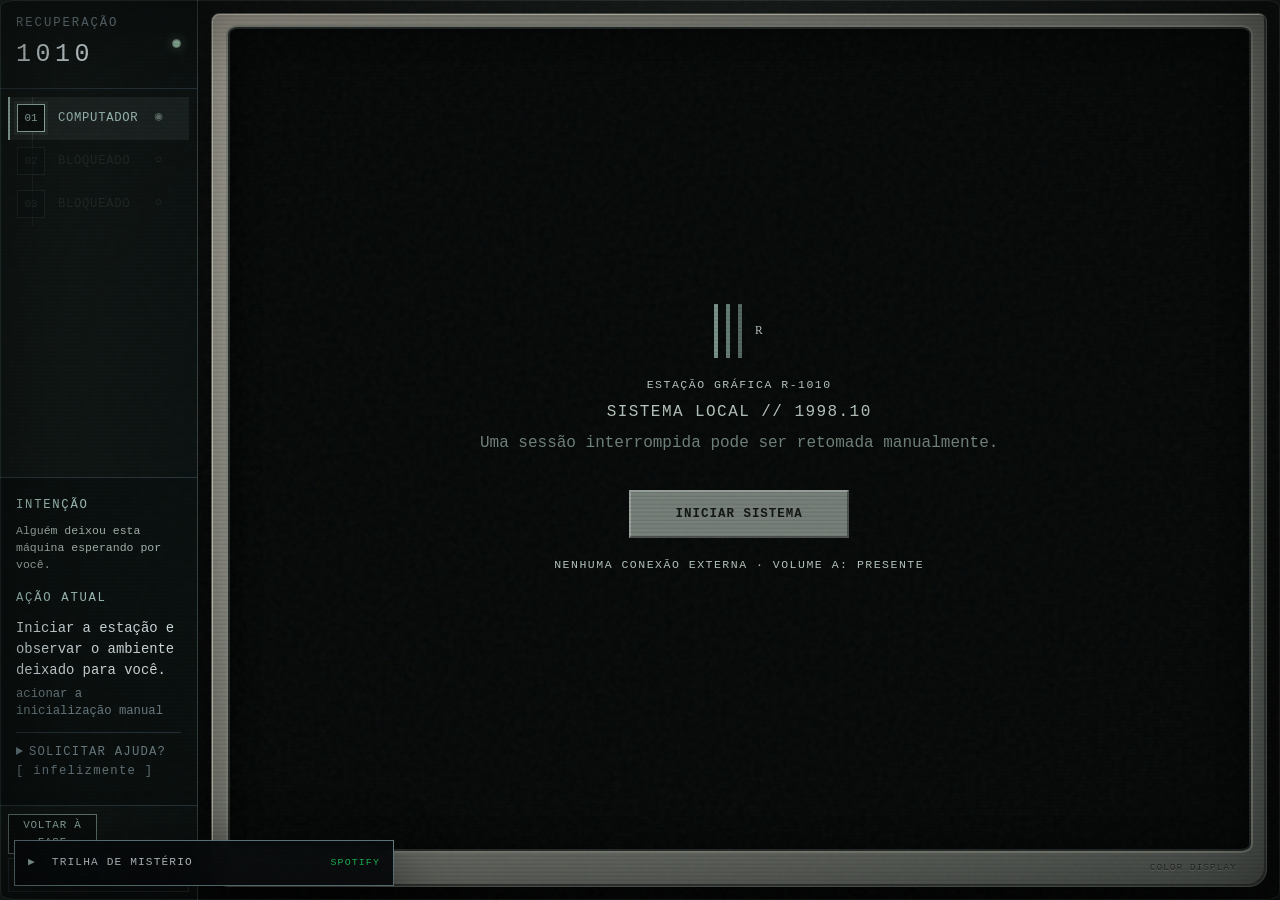
==== commit 8ed4fb8e: "Refatoração de arquivos, remoção de puzzles e novas funcionalidades" ====
--- a/index.html
+++ b/index.html
@@ -20,6 +20,8 @@
   <link rel="stylesheet" href="./css/crt.css">
   <link rel="stylesheet" href="./css/audio.css">
   <link rel="stylesheet" href="./css/spotify.css">
+  <link rel="stylesheet" href="./css/computer.css">
+  <link rel="stylesheet" href="./css/phone.css">
   <link rel="stylesheet" href="./css/final.css">
 </head>
 <body>
--- a/css/variables.css
+++ b/css/variables.css
@@ -22,10 +22,33 @@
   --warm-line: #d8cab9;
   --warm-accent: #8e5d48;
 
-  --mono: "IBM Plex Mono", "Cascadia Mono", "SFMono-Regular", Consolas, monospace;
+  --mono: "Cascadia Mono", "SFMono-Regular", Consolas, "Liberation Mono", monospace;
   --serif: Georgia, "Times New Roman", serif;
   --shadow: 0 24px 80px rgba(0, 0, 0, .42);
   --focus-ring: 0 0 0 3px rgba(168, 200, 193, .24);
+
+  /* Shared foundation. Narrative scenes may theme it without changing behavior. */
+  --type-xs: clamp(.7rem, .67rem + .12vw, .78rem);
+  --type-sm: clamp(.78rem, .74rem + .16vw, .88rem);
+  --type-base: clamp(.88rem, .83rem + .2vw, 1rem);
+  --type-md: clamp(1rem, .93rem + .3vw, 1.18rem);
+  --type-lg: clamp(1.22rem, 1.04rem + .65vw, 1.65rem);
+  --type-display: clamp(2rem, 1.4rem + 2.4vw, 4.5rem);
+  --space-1: .25rem;
+  --space-2: .5rem;
+  --space-3: .75rem;
+  --space-4: 1rem;
+  --space-5: 1.5rem;
+  --space-6: 2rem;
+  --space-7: 3rem;
+  --control-min: 2.75rem;
+  --layer-base: 0;
+  --layer-window: 10;
+  --layer-popover: 30;
+  --layer-drawer: 50;
+  --layer-narrative: 70;
+  --layer-system: 90;
+  --layer-critical: 110;
 
   /* Motion System: microinteracao -> componente -> tela -> impacto narrativo. */
   --motion-instant: 90ms;
--- a/css/base.css
+++ b/css/base.css
@@ -32,7 +32,6 @@
 
 :where(
   .side-panel,
-  .long-document,
   .dev-state,
   .puzzle-brief__drawer,
   .investigation-surface,
@@ -48,7 +47,6 @@
 
 :where(
   .side-panel,
-  .long-document,
   .dev-state,
   .puzzle-brief__drawer,
   .investigation-surface,
@@ -61,7 +59,6 @@
 
 :where(
   .side-panel,
-  .long-document,
   .dev-state,
   .puzzle-brief__drawer,
   .investigation-surface,
@@ -74,7 +71,6 @@
 
 :where(
   .side-panel,
-  .long-document,
   .dev-state,
   .puzzle-brief__drawer,
   .investigation-surface,
@@ -112,7 +108,7 @@
 
 .noise {
   position: fixed;
-  z-index: 20;
+  z-index: var(--layer-window);
   inset: 0;
   pointer-events: none;
   opacity: .06;
@@ -144,3 +140,18 @@
 .error { color: var(--error); }
 .mono { font-family: var(--mono); }
 .hidden { display: none !important; }
+
+/* Scroll continua visível nas superfícies investigativas extensas. */
+:where(html, body, .phase-rail > nav, .phase-scenario, .phase-archive, .os-window__body) {
+  scrollbar-width: thin;
+  scrollbar-color: rgba(168, 200, 193, .4) #080b0d;
+}
+
+:where(html, body, .phase-rail > nav, .phase-scenario, .phase-archive, .os-window__body)::-webkit-scrollbar {
+  display: block;
+  width: 8px;
+  height: 8px;
+}
+
+:where(html, body, .phase-rail > nav, .phase-scenario, .phase-archive, .os-window__body)::-webkit-scrollbar-track { background: #080b0d; }
+:where(html, body, .phase-rail > nav, .phase-scenario, .phase-archive, .os-window__body)::-webkit-scrollbar-thumb { background: rgba(168, 200, 193, .4); }
--- a/css/tv.css
+++ b/css/tv.css
@@ -458,3 +458,5 @@
   .tv-static { animation: none; }
   .tv-screen.is-off { animation: none; filter: brightness(0); transform: scale(0); }
 }
+.tv-fine-control { display:grid; gap:6px; padding:9px; border:1px solid rgba(80,67,48,.55); background:#b7a987; color:#29271f; }
+.tv-fine-control label,.tv-fine-control small { font-size:.55rem; letter-spacing:.08em; }.tv-fine-control > div { display:grid; grid-template-columns:32px 1fr 32px; align-items:center; gap:5px; }.tv-fine-control button { min-height:30px; border:2px outset #d8caa6; background:#baab86; color:#27251e; }.tv-fine-control output { padding:6px; border:2px inset #d8caa6; background:#ded2b3; font:.75rem var(--mono); text-align:center; }
--- a/css/puzzles.css
+++ b/css/puzzles.css
@@ -28,113 +28,139 @@
   overflow-wrap: anywhere;
 }
 
-.long-document {
-  height: min(390px, 60vh);
-  min-height: 240px;
-  overflow: auto;
-  border: 1px solid var(--line);
-  padding: 24px;
-  background: var(--surface-inset);
+.document-puzzle {
+  display: grid;
+  gap: clamp(7px, 1.25vh, 13px);
+  min-height: 0;
+}
+
+.document-puzzle__intro {
+  display: grid;
+  grid-template-columns: auto minmax(0, 1fr);
+  align-items: center;
+  gap: clamp(10px, 2vw, 24px);
+  color: #555d53;
+}
+
+.document-puzzle__intro span {
+  color: #30372f;
+  font-size: .58rem;
+  font-weight: 700;
+  letter-spacing: .12em;
+  white-space: nowrap;
+}
+
+.document-puzzle__intro p {
+  margin: 0;
   font-family: Georgia, serif;
-  color: #aeb9bc;
-  line-height: 1.85;
-  scrollbar-color: var(--line-hot) var(--bg);
-}
-
-.long-document .offset {
-  display: inline-block;
-  margin-left: 22px;
-  font-family: var(--mono);
-  color: var(--text);
-}
-
-.long-document .odd-cap {
-  font-family: var(--mono);
-  text-transform: uppercase;
-  color: #c3d5d8;
+  font-size: clamp(.72rem, 1.15vw, .88rem);
+  line-height: 1.35;
 }
 
 .document-compare {
-  position: relative;
-  height: min(390px, 60vh);
-  min-height: 240px;
+  display: grid;
   overflow: hidden;
-  border: 1px solid var(--line);
-  background: var(--surface-inset);
-}
-
-.document-compare .long-document {
-  position: absolute;
-  inset: 0;
-  height: 100%;
+  border: 1px solid #74796e;
+  background: rgba(44, 49, 41, .035);
+}
+
+.document-compare__head,
+.document-compare__row {
+  display: grid;
+  grid-template-columns: clamp(30px, 4vw, 42px) repeat(2, minmax(0, 1fr));
+}
+
+.document-compare__head {
+  min-height: 30px;
+  align-items: center;
+  border-bottom: 1px solid #74796e;
+  background: rgba(44, 49, 41, .08);
+  color: #5c6359;
+  font-size: .5rem;
+  letter-spacing: .13em;
+}
+
+.document-compare__head :where(span, strong) { padding-inline: clamp(7px, 1.3vw, 14px); }
+.document-compare__head strong:last-child { border-left: 1px solid rgba(80, 86, 75, .34); }
+
+.document-compare__row {
+  width: 100%;
+  min-height: clamp(40px, 6.4vh, 54px);
+  align-items: stretch;
+  padding: 0;
   border: 0;
-}
-
-.document-version--b {
-  background: #0d1214;
-  clip-path: inset(0 0 0 var(--version-split));
-  color: #89979b;
-}
-
-.document-version--b::before {
-  content: "VERSÃO B";
-  position: sticky;
-  z-index: 2;
-  top: 0;
-  float: right;
-  color: var(--warn);
-  font-family: var(--mono);
-  font-size: .62rem;
-}
-
-.document-scan {
-  position: absolute;
-  z-index: 4;
-  top: 0;
-  bottom: 0;
-  left: var(--version-split);
-  width: 1px;
-  background: var(--signal);
-  box-shadow: 0 0 18px rgba(168, 200, 193, .4);
-  pointer-events: none;
-}
-
-.document-invariant {
-  position: relative;
-  z-index: 5;
-  color: var(--text);
-  font-family: var(--mono);
-  box-shadow: inset 0 -1px var(--signal);
-}
-
-.version-control {
-  display: grid;
-  grid-template-columns: auto minmax(100px, 1fr) auto auto;
+  border-bottom: 1px solid rgba(82, 88, 77, .3);
+  background: transparent;
+  color: #292f28;
+  font: inherit;
+  text-align: left;
+  cursor: pointer;
+  transition: background-color var(--motion-fast) ease, color var(--motion-fast) ease;
+}
+
+.document-compare__row:last-child { border-bottom: 0; }
+.document-compare__row:hover { background: rgba(66, 79, 68, .075); }
+.document-compare__row:focus-visible { position: relative; z-index: 2; outline: 2px solid #566a60; outline-offset: -2px; }
+
+.document-compare__ref,
+.document-compare__cell {
+  display: flex;
   align-items: center;
-  gap: 9px;
-  margin-top: 10px;
-  color: var(--muted);
-  font-size: .62rem;
-}
-
-.version-control input {
-  width: 100%;
-  accent-color: var(--signal);
-}
-
-.document-compare.motion-reconstruction .document-scan {
-  animation: document-extract var(--motion-dramatic) var(--ease-impact) both;
-}
-
-.document-compare.motion-reconstruction .document-version p:not(:has(.document-invariant)) {
-  opacity: .32;
-  filter: blur(1px);
-}
-
-@keyframes document-extract {
-  0% { transform: translateX(0); opacity: 1; }
-  70% { transform: translateX(-40vw); opacity: 1; }
-  100% { transform: translateX(40vw); opacity: 0; }
+  min-width: 0;
+  padding: 6px clamp(7px, 1.3vw, 14px);
+}
+
+.document-compare__ref {
+  justify-content: center;
+  color: #777d72;
+  font-size: .5rem;
+}
+
+.document-compare__cell {
+  overflow-wrap: anywhere;
+  font-size: clamp(.58rem, 1vw, .72rem);
+  letter-spacing: .035em;
+  line-height: 1.25;
+}
+
+.document-compare__cell:last-child { border-left: 1px solid rgba(80, 86, 75, .34); }
+.document-compare__row.is-selected { background: #35463d; color: #edf1e9; }
+.document-compare__row.is-selected .document-compare__ref { color: #b8cbbf; }
+.document-compare__row.is-selected .document-compare__cell:last-child { border-left-color: rgba(225, 237, 228, .24); }
+.document-compare__row.is-selected .document-compare__cell:last-child::after { content: "INVARIANTE"; margin-left: auto; padding-left: 8px; color: #b8cbbf; font-size: .44rem; letter-spacing: .08em; }
+
+.document-extraction {
+  display: grid;
+  grid-template-columns: minmax(0, 1fr) auto;
+  align-items: end;
+  gap: 10px;
+}
+
+.document-extraction__result { display: grid; gap: 5px; min-width: 0; }
+.document-extraction__result > span { display: flex; justify-content: space-between; color: #5c6359; font-size: .5rem; letter-spacing: .1em; }
+.document-extraction__result > span strong { color: #30372f; }
+.document-extraction__slots { display: grid; grid-template-columns: repeat(3, minmax(0, 1fr)); border: 1px solid #74796e; }
+.document-extraction__slot { display: flex; align-items: center; min-width: 0; min-height: 34px; padding: 5px 8px; border-right: 1px solid rgba(80, 86, 75, .34); color: #777d72; font-size: clamp(.48rem, .9vw, .62rem); overflow-wrap: anywhere; }
+.document-extraction__slot:last-child { border-right: 0; }
+.document-extraction__slot small { margin-right: 7px; color: #8a8f84; font-size: .42rem; }
+.document-extraction__slot.is-filled { background: rgba(53, 70, 61, .09); color: #29372f; font-weight: 700; }
+.document-extraction__commit { min-height: 36px; white-space: nowrap; }
+.document-extraction__commit:disabled { opacity: .42; cursor: not-allowed; }
+.document-puzzle__feedback { min-height: 20px; margin: 0; padding: 3px 7px; font-size: .52rem; line-height: 1.35; }
+
+.document-compare.motion-reconstruction .document-compare__row:not(.is-selected) { opacity: .22; }
+.document-compare.motion-reconstruction .document-compare__row.is-selected { animation: document-invariant-lock var(--motion-dramatic) var(--ease-impact) both; }
+.document-compare__row.is-invalid { animation: document-row-reject var(--motion-fast) ease both; }
+
+@keyframes document-invariant-lock {
+  0% { filter: brightness(1); }
+  45% { filter: brightness(1.65); }
+  100% { filter: brightness(1.08); }
+}
+
+@keyframes document-row-reject {
+  0%, 100% { background: transparent; }
+  50% { background: rgba(126, 48, 38, .18); }
 }
 
 .file-stack {
@@ -883,10 +909,6 @@
 }
 
 @media (max-width: 400px) {
-  .long-document {
-    padding: 16px;
-  }
-
   .binary-board {
     gap: 3px;
   }
--- a/css/experience.css
+++ b/css/experience.css
@@ -511,3 +511,38 @@
     animation-delay: 0ms !important;
   }
 }
+
+/* Ferramentas persistentes: arquivo pesquisável e reconstrução espacial. */
+.archive-search { display: grid; gap: 10px; margin-bottom: 18px; }
+.archive-search__form { display: grid; gap: 7px; }
+.archive-search__form label { color: var(--faint); font-size: .52rem; letter-spacing: .09em; line-height: 1.4; }
+.archive-search__form > div { display: grid; grid-template-columns: minmax(0, 1fr) auto; }
+.archive-search__form input { min-width: 0; height: 40px; border: 1px solid var(--line); border-right: 0; padding: 0 9px; background: #05090a; color: var(--text); font: .66rem var(--mono); }
+.archive-search__form button { border: 1px solid var(--line-hot); padding: 0 9px; background: #10191c; color: var(--signal); font: .54rem var(--mono); letter-spacing: .07em; }
+.archive-search__results { display: grid; border: 1px solid var(--line); background: #05090a; }
+.archive-search__results header { display: flex; justify-content: space-between; gap: 8px; padding: 8px; border-bottom: 1px solid var(--line); color: var(--faint); font-size: .48rem; }
+.archive-search__results :where(button, article) { display: grid; gap: 3px; padding: 9px; border: 0; border-bottom: 1px solid var(--line); background: transparent; color: var(--muted); text-align: left; }
+.archive-search__results :where(button, article):last-child { border-bottom: 0; }
+.archive-search__results button:hover { background: rgba(168, 200, 193, .05); }
+.archive-search__results i { color: var(--faint); font-size: .45rem; font-style: normal; letter-spacing: .08em; }
+.archive-search__results strong { color: var(--text); font-size: .58rem; }.archive-search__results span { font-size: .54rem; line-height: 1.4; }
+.archive-search__results .is-contaminated strong { color: var(--error); animation: search-contamination 2.4s steps(1) infinite; }
+.archive-search__results > p { margin: 0; padding: 12px; color: var(--faint); font-size: .54rem; line-height: 1.5; }
+
+.house-tool { display: grid; gap: 12px; }
+.house-tool__header { display: flex; justify-content: space-between; gap: 12px; padding-bottom: 10px; border-bottom: 1px solid var(--line); }
+.house-tool__header div { display: grid; gap: 4px; }.house-tool__header span, .house-tool__header i { color: var(--faint); font-size: .48rem; font-style: normal; letter-spacing: .09em; }.house-tool__header strong { color: var(--text); font-size: .56rem; line-height: 1.4; }
+.house-blueprint { position: relative; border: 1px solid var(--line); background: linear-gradient(rgba(121,161,144,.035) 1px, transparent 1px), linear-gradient(90deg, rgba(121,161,144,.035) 1px, transparent 1px), #05090a; background-size: 16px 16px; }
+.house-blueprint svg { display: block; width: 100%; height: auto; }
+.house-blueprint__walls path { fill: none; stroke: #43574e; stroke-width: 2; vector-effect: non-scaling-stroke; }.house-blueprint__walls .is-recovered { stroke: #789b8a; }.house-blueprint__walls .is-anomaly { stroke: #ad7769; stroke-dasharray: 6 5; }
+.house-blueprint text { fill: #657a70; font: 15px var(--mono); letter-spacing: 1px; }.house-blueprint text.is-anomaly { fill: #b58172; }.house-blueprint__nodes circle { fill: #93baa7; }.house-blueprint__nodes circle.is-anomaly { fill: #c48a79; }
+.house-blueprint__calculation { display: grid; grid-template-columns: 1fr auto; gap: 5px 10px; padding: 12px; border-top: 1px solid var(--line); }
+.house-blueprint__calculation span { color: var(--faint); font-size: .48rem; }.house-blueprint__calculation strong { color: var(--text); font-size: .54rem; }.house-blueprint__calculation p { grid-column: 1 / -1; margin: 7px 0 0; color: var(--muted); font-size: .55rem; line-height: 1.45; }
+.house-node-ledger { display: grid; gap: 4px; }.house-node-ledger div { display: flex; justify-content: space-between; gap: 8px; padding: 7px 8px; border-left: 2px solid var(--line); background: rgba(255,255,255,.015); }.house-node-ledger span { color: var(--muted); font-size: .5rem; }.house-node-ledger strong { color: var(--faint); font-size: .48rem; }.house-node-ledger .is-validated { border-color: var(--good); }.house-node-ledger .is-validated strong { color: var(--good); }
+
+.yard-symbols { display: flex; justify-content: center; gap: 12px; margin: 4px 0; }.yard-symbols span { display: grid; place-items: center; width: 64px; aspect-ratio: 1; border: 1px solid var(--line-hot); color: var(--signal); font-size: 1.5rem; }
+.room-anomaly { display: grid; gap: 14px; max-width: 760px; margin-inline: auto; }.room-anomaly__measure { display: grid; grid-template-columns: repeat(3, minmax(0, 1fr)); border: 1px solid var(--line); }.room-anomaly__measure span { display: grid; gap: 8px; padding: 14px; border-right: 1px solid var(--line); color: var(--faint); font-size: .52rem; }.room-anomaly__measure span:last-child { border: 0; }.room-anomaly__measure strong { color: var(--text); font-size: clamp(.8rem, 2vw, 1.1rem); }.room-anomaly__measure span:last-child strong { color: var(--error); }.room-anomaly--resolved { min-height: 380px; align-content: center; }.room-anomaly--resolved .voice-message--interference { margin-block: 20px; }
+
+@keyframes search-contamination { 0%, 92%, 100% { opacity: 1; transform: none; } 94% { opacity: .35; transform: translateX(2px); } 96% { opacity: .8; transform: translateX(-1px); } }
+@media (max-width: 600px) { .room-anomaly__measure { grid-template-columns: 1fr; }.room-anomaly__measure span { grid-template-columns: 1fr auto; border-right: 0; border-bottom: 1px solid var(--line); }.house-blueprint text { font-size: 18px; }.yard-symbols span { width: 54px; } }
+@media (min-width: 1000px) { .system-scene[data-area="house"] .workspace { grid-template-columns: minmax(360px, .72fr) minmax(560px, 1.28fr); }.system-scene[data-area="house"] .side-panel { width: auto; }.system-scene[data-area="house"] .house-blueprint__calculation { grid-template-columns: repeat(3, 1fr); }.system-scene[data-area="house"] .house-blueprint__calculation p { grid-column: 1 / -1; } }
--- a/css/scenes.css
+++ b/css/scenes.css
@@ -7,14 +7,14 @@
 body.is-immersive .spotify-dock {
   opacity: 0;
   pointer-events: none;
+  visibility: hidden;
 }
 
 :where(.receiver-scene, .investigation-scene, .document-scene, .reconstruction-scene, .override-scene) {
   position: relative;
   width: 100%;
-  height: 100vh;
-  height: 100dvh;
-  overflow: hidden;
+  min-height: 100svh;
+  overflow: clip;
 }
 
 .scene-return {
@@ -39,7 +39,7 @@
 
 .scene-tools--compact { flex-wrap: nowrap; }
 .scene-tools--compact :where(.micro-button, .danger-button) { padding: 6px 8px; font-size: .56rem; white-space: nowrap; }
-.scene-dev-panel { position: fixed; z-index: 65; right: 12px; bottom: 12px; width: min(380px, calc(100% - 24px)); }
+.scene-dev-panel { position: fixed; z-index: var(--layer-drawer); right: 12px; bottom: 12px; width: min(380px, calc(100% - 24px)); }
 
 .puzzle-brief {
   display: grid;
@@ -166,19 +166,19 @@
   overflow-y: auto;
   padding: 11px;
   border-top: 1px solid var(--line);
-  scrollbar-width: none;
+  scrollbar-width: thin;
 }
 .puzzle-brief__drawer::-webkit-scrollbar,
 .investigation-surface::-webkit-scrollbar,
 .investigation-notes::-webkit-scrollbar,
 .document-scene__paper::-webkit-scrollbar,
 .reconstruction-scene__field::-webkit-scrollbar,
-.override-scene__content::-webkit-scrollbar { width: 0; height: 0; }
+.override-scene__content::-webkit-scrollbar { width: 6px; height: 6px; }
 .investigation-surface,
 .investigation-notes,
 .document-scene__paper,
 .reconstruction-scene__field,
-.override-scene__content { scrollbar-width: none; }
+.override-scene__content { scrollbar-width: thin; }
 .system-panel > .puzzle-brief--floating .puzzle-brief__drawer { max-height: calc(100dvh - 180px); }
 .puzzle-brief__drawer .puzzle-brief__narrative { display: block; }
 .puzzle-brief__guidance { margin: 0; color: var(--text); font-size: .58rem; line-height: 1.5; }
@@ -640,12 +640,44 @@
     #c9c9b9;
   color: #252922;
   box-shadow: 16px 22px 60px rgba(0,0,0,.44);
+  container-type: inline-size;
 }
 
 .document-scene__paper :where(.muted, .faint) { color: #5c6359; }
 .document-scene__paper :where(.answer-input, .primary-button, .file-row, .system-message) { border-color: #767b70; background: rgba(39,43,36,.045); color: #252922; }
-.document-scene__paper .long-document { color: #292d26; }
-.document-scene__hint { position: absolute; right: 18px; bottom: 18px; width: min(320px, calc(100% - 36px)); }
+.document-scene__hint { position: absolute; z-index: 8; right: 18px; bottom: 18px; width: min(190px, calc(100% - 36px)); }
+.document-scene__hint .hint-panel { margin: 0; background: rgba(8, 12, 10, .96); color: #b9c2b8; box-shadow: 0 12px 34px rgba(0, 0, 0, .38); }
+.document-scene__hint .hint-panel[open] { position: absolute; right: 0; bottom: 0; width: min(320px, calc(100vw - 36px)); max-height: min(420px, 70dvh); overflow: auto; scrollbar-width: none; }
+.document-scene__hint .hint-panel[open]::-webkit-scrollbar { width: 0; height: 0; }
+
+.document-scene[data-puzzle-id="06"] .document-scene__paper {
+  align-self: center;
+  width: min(1040px, calc(100% - clamp(20px, 5vw, 72px)));
+  margin-block: 12px;
+  padding: clamp(14px, 2.2vw, 28px);
+  overflow: hidden;
+}
+
+@container (max-width: 560px) {
+  .document-puzzle__intro { grid-template-columns: 1fr; gap: 3px; }
+  .document-puzzle__intro span { white-space: normal; }
+  .document-compare__head,
+  .document-compare__row { grid-template-columns: 26px repeat(2, minmax(0, 1fr)); }
+  .document-compare__head :where(span, strong),
+  .document-compare__ref,
+  .document-compare__cell { padding-inline: 6px; }
+  .document-compare__cell { font-size: .53rem; }
+  .document-compare__row.is-selected .document-compare__cell::after { display: none; }
+  .document-extraction { grid-template-columns: minmax(0, 1fr) 128px; }
+  .document-extraction__slot { padding-inline: 5px; font-size: .46rem; }
+  .document-extraction__slot small { display: none; }
+  .document-extraction__commit { padding-inline: 8px; font-size: .52rem; }
+}
+
+@container (max-width: 350px) {
+  .document-extraction { grid-template-columns: 1fr; }
+  .document-extraction__commit { width: 100%; }
+}
 
 /* RECONSTRUCTION: campo de memoria assimetrico, nao um card central. */
 .reconstruction-scene {
@@ -718,7 +750,7 @@
   .investigation-stage { grid-template-columns: minmax(0, 1fr); }
   .investigation-notes { position: absolute; z-index: 5; right: 0; bottom: 0; width: min(260px, 72%); max-height: 42%; border-top: 1px solid #42453b; box-shadow: -8px -8px 30px rgba(0,0,0,.28); }
   .investigation-surface { padding-right: 24px; }
-  .investigation-surface .forensic-layout { min-width: 620px; }
+  .investigation-surface .forensic-layout { min-width: 0; }
 
   .document-scene__toolbar { grid-template-columns: 1fr auto; }
   .document-scene__toolbar > span { display: none; }
@@ -779,7 +811,7 @@
   .investigation-coordinates span:not(:first-child),
   .investigation-footer > span { display: none; }
   .investigation-surface { padding: 40px 12px 28px; }
-  .investigation-surface .forensic-layout { min-width: 560px; }
+  .investigation-surface .forensic-layout { min-width: 0; }
   .investigation-notes { width: 76%; padding: 16px; }
 
   .document-scene__toolbar { padding: 7px 9px; }
@@ -848,4 +880,11 @@
   .external-auth .voice-message p,
   .external-auth__clue { font-size: .58rem; line-height: 1.35; }
   .external-auth .answer-format { display: none; }
-}
+  .document-scene[data-puzzle-id="06"] .document-scene__paper { margin-block: 6px; padding: 10px 14px; }
+  .document-scene[data-puzzle-id="06"] .document-puzzle { gap: 6px; }
+  .document-scene[data-puzzle-id="06"] .document-puzzle__intro p { font-size: .68rem; }
+  .document-scene[data-puzzle-id="06"] .document-compare__head { min-height: 24px; }
+  .document-scene[data-puzzle-id="06"] .document-compare__row { min-height: 34px; }
+  .document-scene[data-puzzle-id="06"] .document-extraction__slot { min-height: 30px; }
+}
+.puzzle-brief__intent { display:grid; gap:4px; color:var(--text); font-size:.72rem; line-height:1.5; }.puzzle-brief__intent span { color:var(--signal); font-size:.56rem; letter-spacing:.12em; }
--- a/css/crt.css
+++ b/css/crt.css
@@ -1,7 +1,7 @@
 /* Camada optica global. Nao recebe interacao e nao substitui o design das cenas. */
 .crt-overlay {
   position: fixed;
-  z-index: 70;
+  z-index: var(--layer-narrative);
   inset: 0;
   overflow: hidden;
   border: 1px solid rgba(168,200,193,.07);
--- a/css/audio.css
+++ b/css/audio.css
@@ -34,13 +34,14 @@
 }
 
 .audio-init h1 {
-  margin: clamp(20px, 7vh, 70px) 0 0;
+  margin: clamp(10px, 4vh, 40px) 0 0;
   font-size: clamp(1.4rem, 5vw, 4rem);
   font-weight: 400;
   letter-spacing: .12em;
 }
 
 .audio-init p { max-width: 480px; color: var(--muted); font-size: .72rem; }
+.audio-init .voice-message { width: min(480px, 100%); margin: 0; }
 
 .audio-init__button {
   position: relative;
@@ -49,7 +50,7 @@
   gap: 12px;
   min-width: min(280px, 100%);
   min-height: 52px;
-  margin-block: 18px;
+  margin-block: 10px;
   padding: 12px 18px;
   border: 1px solid var(--line-hot);
   background: #080d0b;
--- a/css/spotify.css
+++ b/css/spotify.css
@@ -1,6 +1,6 @@
 .spotify-dock {
   position: fixed;
-  z-index: 60;
+  z-index: var(--layer-drawer);
   bottom: max(14px, env(safe-area-inset-bottom));
   left: max(14px, env(safe-area-inset-left));
   width: min(380px, calc(100% - 28px));
--- a/css/computer.css
+++ b/css/computer.css
@@ -0,0 +1,301 @@
+/* Fase = cenário. A navegação orienta; o stage materializa o objeto operado. */
+.phase-shell {
+  display:grid;
+  grid-template-columns:clamp(176px,15.5vw,232px) minmax(0,1fr);
+  min-height:100svh;
+  height:100dvh;
+  background:#050808;
+  color:var(--text);
+}
+
+.phase-rail {
+  position:relative;
+  z-index:var(--layer-drawer);
+  display:grid;
+  grid-template-rows:auto minmax(140px,1fr) auto auto;
+  min-width:0;
+  height:100dvh;
+  max-height:100dvh;
+  border-right:1px solid #35413f;
+  background:linear-gradient(90deg,#111816,#0c1211);
+  box-shadow:10px 0 34px rgba(0,0,0,.28);
+}
+
+.phase-rail > header {
+  display:grid;
+  grid-template-columns:1fr auto;
+  gap:2px 10px;
+  align-items:center;
+  min-height:70px;
+  padding:14px 16px;
+  border-bottom:1px solid var(--line);
+}
+.phase-rail > header span { color:var(--muted); font-size:var(--type-xs); letter-spacing:.16em; }
+.phase-rail > header strong { grid-row:2; font-size:var(--type-lg); font-weight:500; letter-spacing:.18em; }
+.phase-rail > header i { grid-row:1/3; grid-column:2; width:9px; height:9px; border:1px solid #6b7a75; border-radius:50%; background:var(--good); box-shadow:0 0 11px rgba(148,189,163,.4); }
+
+.phase-rail > nav { min-height:0; overflow:auto; scrollbar-width:thin; }
+.phase-progress { margin:0; padding:8px; list-style:none; }
+.phase-progress li { position:relative; }
+.phase-progress li::before { position:absolute; top:0; bottom:0; left:24px; width:1px; content:""; background:#27322f; }
+.phase-progress button {
+  position:relative;
+  display:grid;
+  grid-template-columns:34px minmax(0,1fr) 18px 8px;
+  width:100%; min-height:43px; align-items:center; gap:7px;
+  padding:4px 7px; border:0; border-left:2px solid transparent;
+  background:transparent; color:var(--muted); text-align:left;
+}
+.phase-progress button i { z-index:1; display:grid; place-items:center; width:28px; height:28px; border:1px solid #394642; background:#0c1211; font-size:.68rem; font-style:normal; }
+.phase-progress button span { overflow:hidden; font-size:var(--type-xs); letter-spacing:.055em; text-overflow:ellipsis; white-space:nowrap; }
+.phase-progress button b { color:#63746e; font-size:.78rem; font-weight:400; text-align:center; }
+.phase-progress button em { color:var(--warn); font-size:1rem; font-style:normal; }
+.phase-progress .is-complete button { color:#aebdb8; }
+.phase-progress .is-complete button i { border-color:#61736d; }
+.phase-progress .is-current button { border-left-color:var(--signal); background:rgba(168,200,193,.085); color:var(--signal); }
+.phase-progress .is-current button i { border-color:var(--signal); box-shadow:0 0 0 3px rgba(168,200,193,.08); }
+.phase-progress .is-discovered button:hover { background:rgba(168,200,193,.04); color:var(--text); }
+.phase-progress .is-locked button { color:#48544f; cursor:not-allowed; }
+
+.phase-objective { padding:14px 16px; border-top:1px solid var(--line); background:#0a100f; }
+.phase-objective > span { color:var(--signal); font-size:var(--type-xs); letter-spacing:.14em; }
+.phase-objective > em { display:block; margin:6px 0 12px; color:#aab8b3; font-size:.72rem; font-style:normal; line-height:1.45; }
+.phase-objective > strong { display:block; margin-top:8px; color:var(--text); font-size:var(--type-sm); font-weight:500; line-height:1.5; }
+.phase-objective > small { display:block; margin-top:5px; color:var(--muted); font-size:var(--type-xs); line-height:1.45; }
+.phase-hints { margin-top:11px; border-top:1px solid var(--line); }
+.phase-objective .hint-panel { margin:0; padding:0; border:0; background:transparent; }
+.phase-objective .hint-panel > summary { min-height:40px; padding:10px 0; color:var(--muted); font-size:var(--type-xs); letter-spacing:.1em; cursor:pointer; }
+.phase-objective .hint-content { padding:7px 0 2px; }
+
+.phase-rail__tools { display:grid; grid-template-columns:1fr 1fr; gap:4px; padding:8px; border-top:1px solid var(--line); }
+.phase-tool { min-height:40px; border:1px solid var(--line); background:#0a0f0e; color:var(--muted); font-size:.68rem; letter-spacing:.07em; }
+.phase-tool.is-active { border-color:#697d76; color:var(--signal); }
+.phase-rail__tools .scene-tools { grid-column:1/-1; display:flex; align-items:center; gap:5px; }
+.phase-rail__tools .scene-tools .master-volume,.phase-rail__tools .scene-tools .danger-button { display:none; }
+.phase-rail__tools .scene-tools .micro-button { width:100%; min-height:34px; }
+
+.phase-stage { position:relative; min-width:0; min-height:100svh; height:100dvh; overflow:hidden; background:#050707; }
+.phase-pane { min-height:100svh; height:100dvh; }
+.phase-pane[hidden] { display:none; }
+.phase-pane.is-switching { animation:phase-contact var(--motion-normal) var(--ease-enter) both; }
+@keyframes phase-contact { from { opacity:.35; filter:brightness(1.2); } }
+
+/* Sistema gráfico fictício: limpo, antigo e funcional. */
+.retro-computer { display:grid; min-height:100svh; height:100dvh; padding:clamp(5px,1vw,13px); background:radial-gradient(circle at 50% 15%,#262d2b,#090c0b 72%); }
+.retro-monitor { display:grid; grid-template-rows:minmax(0,1fr) 30px; min-width:0; min-height:0; padding:clamp(8px,1vw,13px) clamp(9px,1.2vw,16px) 5px; border:1px solid #5c6159; border-radius:8px 8px 18px 18px; background:linear-gradient(135deg,#a6a397,#73766e 48%,#555b56); box-shadow:inset 1px 1px #d5d1c2,inset -2px -2px #353b38,0 24px 70px #000; }
+.retro-monitor__screen { position:relative; min-width:0; min-height:0; overflow:hidden; border:2px solid #252b29; border-radius:10px/7px; background:#050807; box-shadow:inset 0 0 28px rgba(0,0,0,.65),0 0 0 2px #85887e; }
+.retro-monitor__screen::after { position:absolute; z-index:1000; inset:0; content:""; pointer-events:none; background:repeating-linear-gradient(transparent 0 2px,rgba(0,0,0,.055) 3px); mix-blend-mode:multiply; }
+.retro-monitor__brand { display:flex; align-items:center; gap:8px; padding:5px 14px 0; color:#242925; font-size:.68rem; letter-spacing:.12em; text-shadow:0 1px rgba(255,255,255,.25); }
+.retro-monitor__brand i { width:8px; height:8px; border:1px solid #303730; border-radius:50%; background:#829b70; box-shadow:0 0 5px #a5c98c; }
+.retro-monitor__brand small { margin-left:auto; font-size:.56rem; }
+
+.retro-boot { display:grid; width:min(620px,calc(100% - 40px)); min-height:100%; margin:auto; place-content:center; justify-items:center; gap:18px; color:#b8c7bf; text-align:center; }
+.retro-boot__mark { display:grid; grid-template-columns:auto auto; align-items:center; gap:12px; }
+.retro-boot__mark i { width:4px; height:54px; background:#78928a; box-shadow:12px 0 #647c74,24px 0 #536861; }
+.retro-boot__mark span { margin-left:25px; font:500 4rem/1 Georgia,serif; }
+.retro-boot > div:nth-child(2) { display:grid; gap:6px; }
+.retro-boot span,.retro-boot small { font-size:.72rem; letter-spacing:.13em; }
+.retro-boot strong { font-size:1rem; font-weight:400; letter-spacing:.09em; }
+.retro-boot p { color:#71837b; }
+.retro-boot > button { min-width:220px; min-height:48px; border:2px outset #9ba49e; background:#767f79; color:#101412; font:700 .78rem var(--mono); letter-spacing:.08em; }
+.retro-boot > button:active { border-style:inset; }
+
+.retro-desktop { position:absolute; inset:0; overflow:hidden; background:#496d70; color:#101513; font-family:"Cascadia Mono",Consolas,monospace; user-select:none; }
+.retro-wallpaper { position:absolute; inset:0 0 35px; overflow:hidden; background:linear-gradient(145deg,#55787a,#3f656a 48%,#31555c); }
+.retro-wallpaper::before { position:absolute; inset:0; content:""; background:linear-gradient(90deg,rgba(255,255,255,.035) 1px,transparent 1px),linear-gradient(rgba(255,255,255,.025) 1px,transparent 1px); background-size:48px 48px; }
+.retro-wallpaper i { position:absolute; right:10%; top:14%; width:clamp(180px,26vw,410px); aspect-ratio:1; border:1px solid rgba(215,229,223,.13); border-radius:50%; box-shadow:0 0 0 42px rgba(215,229,223,.025),0 0 0 92px rgba(215,229,223,.018); }
+.retro-wallpaper span { position:absolute; right:7%; bottom:12%; color:rgba(220,232,226,.16); font-size:clamp(1.4rem,4vw,4.5rem); letter-spacing:.3em; }
+
+.os-desktop-icons { position:absolute; inset:0 0 35px; }
+.os-icon { position:relative; display:grid; place-items:center; gap:4px; width:86px; min-height:76px; padding:4px; border:1px solid transparent; background:transparent; color:#f2f1df; font:400 .72rem/1.2 var(--mono); text-align:center; text-shadow:1px 1px #172625; }
+.os-icon--desktop { position:absolute; left:var(--os-x); top:var(--os-y); transform:translate(-5%,-5%); }
+.os-icon span { display:block; width:100%; overflow:hidden; text-overflow:ellipsis; }
+.os-icon.is-selected,.os-icon:focus-visible { border:1px dotted #fff; background:rgba(11,33,36,.34); outline:none; }
+.retro-glyph { width:34px; height:34px; overflow:visible; fill:#d2c991; stroke:#222a26; stroke-width:1.2; filter:drop-shadow(1px 1px #203a3b); }
+.retro-glyph--text,.retro-glyph--log,.retro-glyph--data { fill:#e4e0cd; }
+.retro-glyph--trash { fill:#b9c0b8; }
+.retro-glyph--image { fill:#aebfbd; }
+.retro-glyph--audio { fill:#d3c69e; }
+.retro-glyph--program { fill:#9eb9b2; }
+
+.os-window-layer { position:absolute; inset:0 0 35px; pointer-events:none; }
+.os-window { position:absolute; z-index:var(--win-z); left:var(--win-x); top:var(--win-y); display:grid; grid-template-rows:27px minmax(0,1fr); width:min(640px,68vw); height:min(430px,66vh); min-width:310px; min-height:220px; border:2px outset #d5d2c5; background:#c5c2b6; color:#111512; box-shadow:7px 9px 18px rgba(0,0,0,.38); pointer-events:auto; user-select:text; }
+.os-window.is-focused { box-shadow:9px 12px 24px rgba(0,0,0,.48); }
+.os-window.is-minimized { display:none; }
+.os-window.is-maximized { inset:0!important; width:100%; height:100%; }
+.os-window.is-dragging { opacity:.95; }
+.os-window--properties { width:min(430px,60vw); height:auto; min-height:350px; }
+.os-window--image { width:min(720px,72vw); height:min(520px,72vh); }
+.os-window--program { width:min(960px,78vw); height:min(650px,78vh); }
+.os-native-app { min-height:100%; padding:clamp(14px,2vw,28px); overflow:auto; background:#09100e; color:#c4d0ca; }
+.os-native-app > section,.os-native-app > div { width:min(1080px,100%); margin-inline:auto; }
+.os-world-notice { position:absolute; z-index:8; right:12px; top:10px; display:flex; align-items:center; gap:8px; padding:6px 9px; border:1px solid rgba(221,213,168,.48); background:rgba(18,29,27,.83); color:#ded4a5; font-size:.59rem; letter-spacing:.08em; pointer-events:none; }.os-world-notice[hidden]{display:none}.os-world-notice i { width:6px; height:6px; border-radius:50%; background:#d6c476; box-shadow:0 0 7px #d6c476; }
+.os-titlebar { display:flex; align-items:center; justify-content:space-between; gap:8px; padding:2px 3px 2px 6px; background:#596967; color:#f6f3e6; cursor:move; }
+.os-window.is-focused .os-titlebar { background:#273f49; }
+.os-titlebar > span { display:flex; min-width:0; align-items:center; gap:5px; }
+.os-titlebar .retro-glyph { width:17px; height:17px; filter:none; }
+.os-titlebar strong { overflow:hidden; font-size:.72rem; text-overflow:ellipsis; white-space:nowrap; }
+.os-titlebar > div { display:flex; gap:2px; }
+.os-titlebar button { display:grid; width:22px; height:20px; min-height:0; place-items:center; padding:0; border:2px outset #e4e0d3; background:#c7c4b8; color:#101412; font:700 .75rem/1 var(--mono); }
+.os-titlebar button:active { border-style:inset; }
+.os-window__body { min-width:0; min-height:0; overflow:auto; background:#dedbcf; }
+
+.os-address { display:flex; min-height:29px; align-items:center; gap:8px; padding:3px 7px; border-bottom:1px solid #777b74; background:#c6c3b8; font-size:.66rem; }
+.os-address span { color:#4f554f; }
+.os-address strong { min-width:0; overflow:hidden; padding:2px 5px; border:1px inset #e8e4d7; background:#f2efe4; font-weight:400; text-overflow:ellipsis; white-space:nowrap; }
+.os-folder-grid { display:grid; grid-template-columns:repeat(auto-fill,82px); align-content:start; min-height:calc(100% - 52px); gap:7px; padding:12px; background:#f0eee5; }
+.os-folder-grid .os-icon { position:relative; width:80px; color:#101412; text-shadow:none; }
+.os-folder-grid .os-icon.is-selected { border-color:#485b67; background:#b9c8ce; }
+.os-empty-folder { grid-column:1/-1; color:#626862; font-size:.72rem; }
+.os-statusbar { display:flex; min-height:23px; align-items:center; justify-content:space-between; padding:2px 6px; border-top:1px solid #888b84; background:#c8c5ba; font-size:.62rem; }
+
+.os-document-reader { min-height:100%; padding:13px 16px; background:#f4f1e7; font:400 .78rem/1.6 var(--mono); user-select:text; }
+.os-document-reader p { margin:0; min-height:1.6em; }
+.os-log-viewer { display:grid; align-content:start; min-height:100%; padding:12px; background:#111715; color:#bdc9c3; user-select:text; }
+.os-log-viewer > header { display:flex; justify-content:space-between; padding-bottom:9px; border-bottom:1px solid #50605a; color:#80948b; font-size:.68rem; }
+.os-log-viewer code { padding:6px 4px; border-bottom:1px dotted #33413c; color:#bdc9c3; font-size:.72rem; }
+.os-log-origin { display:grid; gap:4px; margin-top:14px; padding:10px; border:1px solid #8b8060; background:#28271f; }
+.os-log-origin span { color:#a69b79; font-size:.62rem; }
+.os-log-origin strong { color:#e0d4a3; font-size:.75rem; }
+.os-dialog-button,.os-audio-player button { min-height:34px; margin-top:12px; padding:5px 14px; border:2px outset #dedacd; background:#c5c2b6; color:#101412; font:700 .68rem var(--mono); }
+.os-isolated { color:#9fbd9f; font-size:.7rem; }
+.os-image-viewer { display:grid; grid-template-rows:auto minmax(0,1fr) auto; min-height:100%; margin:0; background:#1d2321; }
+.os-image-viewer > header { display:flex; align-items:center; gap:4px; padding:4px; background:#c6c3b8; }.os-image-viewer > header button { min-height:25px; padding:3px 8px; border:2px outset #e0dccf; background:#c9c5ba; font:.6rem var(--mono); }.os-image-viewer > header span { margin-right:auto; font-size:.58rem; }
+.os-image-viewer > div { display:grid; min-height:0; place-items:center; overflow:auto; background:#111514; }
+.os-image-viewer img { max-width:100%; max-height:100%; }
+.os-image-viewer.is-enhanced img { filter:contrast(1.35) brightness(1.12) saturate(.75); image-rendering:auto; }
+.os-image-viewer figcaption { padding:5px 8px; background:#c6c3b8; font-size:.65rem; }
+.os-audio-player { display:grid; min-height:100%; place-content:center; justify-items:center; gap:12px; background:#bdb9ad; text-align:center; }
+.os-audio-reels { display:flex; align-items:center; gap:12px; }
+.os-audio-reels i { width:62px; height:62px; border:8px double #4f5954; border-radius:50%; background:repeating-conic-gradient(#69756f 0 12deg,#303735 12deg 24deg); }
+.os-audio-reels span { width:74px; height:2px; background:#444b47; }
+.os-audio-player p { color:#555d57; font-size:.7rem; }
+.os-program { display:grid; min-height:100%; place-content:center; justify-items:center; gap:9px; padding:24px; background:#d0cdc1; text-align:center; }
+.os-program__mark { display:grid; width:58px; height:58px; place-items:center; border:2px outset #e3dfd2; background:#38555a; color:#fff; font:500 2rem Georgia,serif; }
+.os-program > span { color:#626862; font-size:.62rem; letter-spacing:.1em; }.os-program > strong { font-size:.9rem; }.os-program > p { color:#555d57; font-size:.7rem; }
+.os-properties { padding:14px; background:#d2cfc3; }
+.os-properties__identity { display:flex; align-items:center; gap:12px; padding-bottom:12px; border-bottom:1px solid #8f9189; }
+.os-properties__identity strong { overflow-wrap:anywhere; }
+.os-properties dl { display:grid; gap:5px; margin:13px 0; }
+.os-properties dl div { display:grid; grid-template-columns:95px 1fr; gap:8px; padding:4px 0; border-bottom:1px dotted #9c9d95; }
+.os-properties dt,.os-properties dd { margin:0; font-size:.68rem; }
+.os-properties dt { color:#5a605b; }.os-properties dd { overflow-wrap:anywhere; user-select:text; }
+.os-properties footer { display:flex; justify-content:flex-end; }
+
+.os-context-menu { position:absolute; z-index:900; display:grid; width:165px; padding:3px; border:2px outset #dedacd; background:#c6c3b8; box-shadow:4px 5px 12px rgba(0,0,0,.38); }
+.os-context-menu[hidden] { display:none; }
+.os-context-menu button,.os-start-menu button { min-height:30px; padding:5px 12px; border:0; background:transparent; color:#111512; font:400 .7rem var(--mono); text-align:left; }
+.os-context-menu button:hover,.os-start-menu button:hover { background:#294956; color:#fff; }
+.os-start-menu { position:absolute; z-index:950; bottom:35px; left:0; display:grid; width:235px; padding:3px; border:2px outset #dedacd; background:#c5c2b6; box-shadow:5px -5px 15px rgba(0,0,0,.3); }
+.os-start-menu[hidden] { display:none; }
+.os-start-menu header { display:flex; align-items:center; gap:10px; min-height:58px; padding:7px; background:#586a68; color:#fff; }
+.os-start-menu header strong { font:500 2rem Georgia,serif; }.os-start-menu header span { font-size:.72rem; letter-spacing:.08em; }
+.os-start-menu hr { width:100%; margin:3px 0; border:0; border-top:1px solid #898d86; }
+.os-taskbar { position:absolute; z-index:980; right:0; bottom:0; left:0; display:grid; grid-template-columns:auto minmax(0,1fr) auto; min-height:35px; align-items:center; gap:4px; padding:3px; border-top:2px outset #d9d5c8; background:#bdb9ae; }
+.os-start { display:flex; min-height:28px; align-items:center; gap:6px; padding:2px 8px; border:2px outset #e0dccf; background:#c5c1b6; color:#111512; font:700 .68rem var(--mono); }
+.os-start i { display:grid; width:18px; height:18px; place-items:center; background:#344f53; color:#fff; font:700 .75rem Georgia,serif; }
+.os-running-windows { display:flex; min-width:0; gap:3px; overflow:hidden; }
+.os-running-windows button { min-width:80px; max-width:180px; min-height:27px; overflow:hidden; padding:3px 8px; border:2px outset #d9d5c8; background:#bbb8ad; color:#111512; font:.65rem var(--mono); text-align:left; text-overflow:ellipsis; white-space:nowrap; }
+.os-clock-button { min-width:66px; min-height:27px; padding:4px 8px; border:2px inset #ddd9cd; background:#c7c3b8; color:#101412; font:.68rem var(--mono); text-align:center; }
+.os-clock-button:hover { background:#d4d0c4; }
+.os-clock-button.is-relevant { border-color:#817447; background:#d4c997; animation:clock-relevant 1.8s ease-in-out infinite; }
+@keyframes clock-relevant { 50%{filter:brightness(1.1)} }
+
+.os-clock-panel { position:absolute; z-index:990; right:5px; bottom:37px; width:min(330px,calc(100% - 10px)); padding:4px; border:2px outset #e1ddd0; background:#c5c2b6; color:#111512; box-shadow:7px -8px 22px rgba(0,0,0,.42); }
+.os-clock-panel[hidden] { display:none; }
+.os-clock-panel > header { padding:6px 8px; background:#273f49; color:#fff; font-size:.7rem; font-weight:700; letter-spacing:.08em; }
+.os-clock-adjust { display:flex; align-items:center; justify-content:center; gap:16px; padding:16px 10px 8px; }
+.os-clock-adjust > div { display:grid; justify-items:center; gap:4px; }
+.os-clock-adjust button { width:45px; min-height:24px; border:2px outset #e5e1d4; background:#cbc7bb; color:#171b18; }
+.os-clock-adjust output { min-width:58px; padding:7px; border:2px inset #e3dfd2; background:#efede4; font-size:1.35rem; text-align:center; }
+.os-clock-adjust b { font-size:1.5rem; }.os-clock-adjust small { font-size:.57rem; letter-spacing:.08em; }
+.os-clock-panel > p { margin:5px 10px 12px; color:#59615c; font-size:.65rem; text-align:center; }
+.os-clock-panel footer { display:flex; justify-content:flex-end; gap:5px; padding:7px; border-top:1px solid #92958d; }
+.os-clock-panel footer button { min-height:31px; padding:5px 9px; border:2px outset #e5e1d4; background:#cbc7bb; font:700 .62rem var(--mono); }
+
+.bookscan-evidence { display:grid; gap:clamp(9px,1.4vh,15px); min-height:100%; }
+.bookscan-evidence > header { display:flex; justify-content:space-between; gap:12px; padding-bottom:8px; border-bottom:1px solid #50615a; color:#8fa299; font-size:.68rem; letter-spacing:.09em; }
+.bookscan-evidence > header strong { color:#d8c890; }
+.bookscan-workbench { display:grid; grid-template-columns:minmax(0,1fr) clamp(130px,18%,220px); grid-template-rows:auto minmax(260px,1fr); min-height:clamp(310px,49vh,560px); border:1px solid #48554f; background:#060908; }
+.bookscan-toolbar { grid-column:1/-1; display:flex; align-items:center; gap:5px; min-height:36px; padding:4px 7px; border-bottom:1px solid #48554f; background:#111815; }
+.bookscan-toolbar button { min-height:27px; padding:3px 9px; border:1px solid #56645e; background:#17201d; color:#b8c5bf; font:.62rem var(--mono); }
+.bookscan-toolbar output { min-width:48px; color:#d8c890; font-size:.62rem; text-align:center; }
+.bookscan-toolbar span { margin-left:auto; color:#697a72; font-size:.56rem; letter-spacing:.08em; }
+.bookscan-viewport { position:relative; min-width:0; min-height:0; overflow:auto; overscroll-behavior:contain; touch-action:pan-x pan-y; background:#020303; scrollbar-color:#68766f #0b0f0e; }
+.bookscan-capture { position:relative; width:max(100%,calc(100% * var(--bookscan-zoom,1))); min-width:720px; aspect-ratio:16/9; margin:0; overflow:hidden; border:0; background:#111; box-shadow:0 0 25px #000; transform-origin:top left; }
+.bookscan-capture > img { position:absolute; inset:0; width:100%; height:100%; object-fit:cover; opacity:.26; }
+.bookscan-capture.has-source > img { opacity:.92; }
+.bookscan-noise { position:absolute; inset:0; background:repeating-linear-gradient(0deg,transparent 0 3px,rgba(255,255,255,.035) 4px),radial-gradient(circle at 72% 30%,rgba(255,244,196,.18),transparent 24rem); mix-blend-mode:screen; }
+.bookscan-capture > time { position:absolute; z-index:2; right:12px; top:10px; padding:3px 6px; background:rgba(0,0,0,.65); color:#ddc98e; font-size:.64rem; }
+.bookscan-hotspots { position:absolute; z-index:4; inset:0; }
+.bookscan-hotspots button { position:absolute; left:var(--x); top:var(--y); width:var(--w); height:var(--h); min-width:24px; padding:0; border:1px solid transparent; background:transparent; color:transparent; }
+.bookscan-hotspots button:hover,.bookscan-hotspots button:focus-visible { border-color:rgba(236,218,151,.48); background:rgba(229,205,128,.08); outline:none; }
+.bookscan-hotspots button.is-selected { border:2px solid #e1c86f; background:rgba(225,200,111,.12); box-shadow:0 0 0 2px rgba(0,0,0,.45),inset 0 0 18px rgba(225,200,111,.12); }
+.bookscan-hotspots button span { position:absolute; left:50%; bottom:-24px; width:max-content; max-width:170px; padding:3px 5px; background:rgba(2,4,3,.9); color:#e7dba8; font-size:.54rem; opacity:0; transform:translateX(-50%); pointer-events:none; }
+.bookscan-hotspots button:hover span,.bookscan-hotspots button:focus-visible span,.bookscan-hotspots button.is-selected span { opacity:1; }
+.bookscan-capture figcaption { position:absolute; right:0; bottom:0; left:0; z-index:3; padding:5px 8px; background:rgba(0,0,0,.78); color:#a2ada7; font-size:.59rem; }
+.bookscan-missing { position:absolute; z-index:2; inset:0; display:grid; place-content:center; gap:7px; padding:20px; color:#b7c1bc; text-align:center; }.bookscan-missing strong { color:#d4c58e; font-size:.7rem; }.bookscan-missing span { font-size:.56rem; overflow-wrap:anywhere; }.bookscan-capture.has-source .bookscan-missing { display:none; }
+.bookscan-reference { position:relative; min-width:0; min-height:0; margin:0; overflow:hidden; border-left:1px solid #48554f; background:#080b0a; }.bookscan-reference img { width:100%; height:100%; object-fit:cover; opacity:.25; }.bookscan-reference.has-source img { opacity:.8; }.bookscan-reference figcaption { position:absolute; right:0; bottom:0; left:0; padding:5px; background:rgba(0,0,0,.78); color:#9aa69f; font-size:.53rem; }.bookscan-reference.has-source .bookscan-missing { display:none; }
+.bookscan-log { display:grid; gap:4px; padding:10px; border:1px solid #45534e; background:#101715; }.bookscan-log code { color:#aebdb7; font-size:.66rem; }
+.bookscan-selection { display:grid; grid-template-columns:auto minmax(0,1fr) auto; align-items:center; gap:10px; }.bookscan-selection > span { color:#74857d; font-size:.56rem; }.bookscan-selection output { min-width:0; color:#e1d39e; font-size:.66rem; overflow-wrap:anywhere; }.bookscan-selection button { margin:0; }
+.bookscan-return { display:grid; gap:8px; padding:13px; border:1px solid #79865f; background:#172018; }.bookscan-return[hidden]{display:none}.bookscan-return > strong { color:#cdd99b; }.bookscan-return .answer-form { margin-top:4px; }
+.clock-brief { display:grid; min-height:48vh; place-content:center; justify-items:center; gap:15px; text-align:center; }
+.clock-brief > span { color:#8ca097; font-size:.66rem; letter-spacing:.14em; }.clock-brief > strong { color:#e2d29b; font-size:clamp(2.6rem,7vw,5.6rem); font-weight:400; letter-spacing:.12em; }.clock-brief > p { max-width:620px; line-height:1.7; }.clock-brief code { padding:12px 18px; border:1px solid #6f755d; color:#ded09f; }
+
+.retro-desktop--alert .retro-wallpaper,.retro-desktop--unstable .retro-wallpaper,.retro-desktop--origin .retro-wallpaper { filter:hue-rotate(-18deg) saturate(.72); }
+.retro-desktop--synchronized .retro-wallpaper { filter:hue-rotate(22deg) saturate(.82); }.retro-desktop.is-clock-reacting .retro-wallpaper { animation:clock-world-reveal .7s steps(2) 2; }.retro-desktop.is-clock-synchronized .os-taskbar { animation:clock-sync .65s ease 2; }
+@keyframes clock-world-reveal { 50%{filter:brightness(1.45) contrast(1.3);transform:translateX(2px)} }@keyframes clock-sync { 50%{background:#d8cf9f} }
+
+/* Demais fases de computador ocupam um stage, sem dashboard ou inspector. */
+.phase-scenario { min-height:100svh; padding:clamp(20px,3vw,48px); overflow:auto; background:radial-gradient(circle at 55% 20%,rgba(90,117,108,.1),transparent 40rem),#070b0a; }
+.phase-scenario__identity { width:min(1280px,100%); margin:0 auto clamp(18px,3vw,34px); padding-bottom:12px; border-bottom:1px solid var(--line); }
+.phase-scenario__identity span { color:var(--signal); font-size:var(--type-xs); letter-spacing:.14em; }
+.phase-scenario__identity h1 { margin:5px 0 0; font-size:var(--type-lg); font-weight:500; }
+.phase-scenario__surface { width:min(1280px,100%); min-height:calc(100svh - 150px); margin:auto; }
+.phase-scenario--documents .phase-scenario__surface { display:grid; place-items:center; }
+.phase-scenario--images .phase-scenario__surface { background:#030505; }
+.phase-scenario--evidence .phase-scenario__surface,.phase-scenario--reconstruction .phase-scenario__surface { width:min(1500px,100%); }
+.phase-archive { min-height:100svh; padding:clamp(18px,3vw,48px); background:#080c0b; }
+.phase-archive > header { display:flex; justify-content:space-between; gap:12px; padding-bottom:14px; border-bottom:1px solid var(--line); color:var(--muted); font-size:var(--type-xs); letter-spacing:.1em; }
+.phase-archive > header strong { color:var(--signal); }
+.phase-archive .archive-search,.phase-archive > nav { width:min(1180px,100%); margin:22px auto 0; }
+
+@media (max-width:900px) {
+  .phase-shell { grid-template-columns:clamp(166px,20vw,190px) minmax(0,1fr); }
+  .phase-rail > header { min-height:58px; }
+  .phase-objective { padding:11px 12px; }
+  .phase-objective > small { display:none; }
+  .os-window { width:min(620px,75vw); }
+}
+
+@media (max-width:760px) {
+  .phase-shell { display:block; }
+  .phase-rail { position:sticky; top:0; z-index:var(--layer-system); display:grid; grid-template-columns:auto minmax(0,1fr) auto; grid-template-rows:52px; max-height:none; border-right:0; border-bottom:1px solid var(--line); }
+  .phase-rail > header { min-height:52px; padding:5px 10px; border:0; }.phase-rail > header span,.phase-rail > header i { display:none; }.phase-rail > header strong { grid-row:auto; font-size:1rem; }
+  .phase-rail > nav { overflow-x:auto; }.phase-progress { display:flex; height:52px; padding:4px; }.phase-progress li::before,.phase-progress button span,.phase-progress button b,.phase-progress button em { display:none; }.phase-progress button { display:block; width:44px; min-height:44px; padding:5px; border-left:0; border-bottom:2px solid transparent; }.phase-progress .is-current button { border-bottom-color:var(--signal); }.phase-progress button i { width:32px; height:32px; }
+  .phase-objective { grid-column:1/-1; display:none; }
+  .phase-rail__tools { display:flex; padding:4px; border:0; }.phase-rail__tools .scene-tools { display:none; }.phase-tool { width:44px; overflow:hidden; padding:0; color:transparent; }.phase-tool::before { content:"↩"; color:var(--text); }.phase-tool[data-panel="archive"]::before { content:"A"; }
+  .phase-shell { height:auto; min-height:100dvh; }
+  .phase-stage,.phase-pane,.retro-computer { min-height:calc(100svh - 53px); height:calc(100dvh - 53px); }
+  .retro-computer { padding:0; }.retro-monitor { grid-template-rows:minmax(0,1fr); padding:0; border:0; border-radius:0; }.retro-monitor__brand { display:none; }.retro-monitor__screen { border:0; border-radius:0; box-shadow:none; }
+  .os-icon--desktop { transform:scale(.92); transform-origin:top left; }
+  .os-window { inset:6px 5px 40px!important; width:auto; height:auto; min-width:0; min-height:0; }
+  .os-window.is-minimized { display:none; }
+  .os-titlebar button:nth-child(1),.os-titlebar button:nth-child(2) { display:none; }
+  .os-folder-grid { grid-template-columns:repeat(auto-fill,minmax(74px,1fr)); }
+  .os-context-menu { display:none!important; }
+  .bookscan-workbench { grid-template-columns:1fr; grid-template-rows:auto minmax(250px,1fr); }.bookscan-reference { display:none; }.bookscan-capture { min-width:680px; }.bookscan-selection { grid-template-columns:1fr; }
+  .phase-scenario { min-height:calc(100svh - 53px); padding:16px; }.phase-scenario__surface { min-height:calc(100svh - 120px); }
+}
+
+@media (max-height:680px) and (min-width:761px) {
+  .phase-rail > header { min-height:54px; padding-block:8px; }
+  .phase-progress button { min-height:36px; }.phase-progress button i { width:25px; height:25px; }
+  .phase-objective { padding:8px 10px; }.phase-objective > em { margin:3px 0 6px; line-height:1.3; }.phase-objective > strong { margin-top:4px; font-size:.66rem; line-height:1.3; }.phase-objective > small { display:none; }.phase-objective details { margin-top:3px; }
+  .retro-computer { padding:5px; }.retro-monitor { grid-template-rows:minmax(0,1fr) 24px; padding:6px 8px 3px; }
+  .retro-monitor__brand { padding-top:2px; }
+}
+
+@media (prefers-reduced-motion:reduce) {
+  .phase-pane.is-switching { animation:none; }
+}
--- a/css/phone.css
+++ b/css/phone.css
@@ -0,0 +1,65 @@
+.phase-intent { position:fixed; z-index:1600; inset:0; display:grid; place-content:center; justify-items:center; gap:12px; padding:24px; background:rgba(2,5,5,.9); color:var(--text); text-align:center; pointer-events:none; }
+.phase-intent[hidden] { display:none; }.phase-intent.is-entering { animation:intent-pass 2.25s var(--ease-enter) both; }
+.phase-intent span { color:var(--signal); font-size:var(--type-xs); letter-spacing:.17em; }.phase-intent strong { max-width:720px; font-size:clamp(1.1rem,2.8vw,2.2rem); font-weight:400; line-height:1.4; }
+@keyframes intent-pass { 0%,12%{opacity:0} 24%,72%{opacity:1} 100%{opacity:0;visibility:hidden} }
+
+.phone-dock { position:fixed; z-index:1450; right:18px; bottom:18px; display:grid; justify-items:end; pointer-events:none; }
+.phone-dock__toggle { position:relative; display:flex; min-height:42px; align-items:center; gap:8px; padding:7px 11px; border:1px solid #56645f; background:#0b1110; color:#aebcb7; font:600 .65rem var(--mono); letter-spacing:.08em; box-shadow:0 8px 22px rgba(0,0,0,.35); pointer-events:auto; }
+.phone-dock__toggle i { width:14px; height:23px; border:1px solid #80918b; border-radius:3px; }.phone-dock__toggle b { position:absolute; right:-5px; top:-6px; display:grid; width:19px; height:19px; place-items:center; border-radius:50%; background:#a15147; color:#fff; font-size:.58rem; }
+.phone-dock__device { margin-bottom:9px; pointer-events:auto; }.phone-dock__device[hidden] { display:none; }
+.phone-dock.has-notification .phone-dock__toggle i { animation:phone-nudge .28s ease 2; }.phone-notification { width:260px; margin-bottom:7px; padding:9px 11px; border:1px solid #6e7f79; background:#111918; color:#dce4e0; box-shadow:0 8px 24px #000; pointer-events:auto; }.phone-notification strong,.phone-notification span { display:block; }.phone-notification strong { color:#8ca29a; font-size:.54rem; letter-spacing:.1em; }.phone-notification span { margin-top:4px; font-size:.68rem; }
+@keyframes phone-nudge { 50%{transform:translateX(-5px) rotate(-2deg)} }
+
+.phone-device { position:relative; display:grid; grid-template-rows:25px minmax(0,1fr) 27px; width:min(330px,calc(100vw - 28px)); height:min(650px,calc(100svh - 90px)); overflow:hidden; border:8px solid #191d1c; border-radius:24px; background:#d8d4c8; color:#151918; box-shadow:0 25px 70px rgba(0,0,0,.62),inset 0 0 0 1px #4c5350; font-family:Arial,sans-serif; }
+.phone-device::before { position:absolute; z-index:5; top:5px; left:50%; width:48px; height:5px; border-radius:6px; background:#060808; content:""; transform:translateX(-50%); }
+.phone-status { z-index:3; display:grid; grid-template-columns:1fr auto auto; align-items:center; gap:8px; padding:7px 12px 2px; background:#202928; color:#e6ece9; font-size:.58rem; }
+.phone-device > main { position:relative; min-height:0; overflow:auto; background:linear-gradient(145deg,#425a58,#1b2a2a); }.phone-device > footer { display:grid; place-items:center; background:#111716; }.phone-device > footer button { width:42px; height:8px; min-height:0; padding:0; border:0; border-radius:8px; background:#697471; }
+.phone-lock { display:grid; min-height:100%; align-content:start; justify-items:center; gap:4px; padding:42px 16px 20px; color:#eef2ef; background:linear-gradient(rgba(8,13,13,.25),rgba(4,8,8,.72)),radial-gradient(circle at 70% 20%,#748984,#283c3a 56%,#101a19); }
+.phone-lock > time { font-size:3.3rem; font-weight:200; }.phone-lock > span { font-size:.72rem; }.phone-lock > button:not(.phone-unlock) { display:grid; width:100%; gap:3px; margin-top:34px; padding:11px; border:1px solid rgba(255,255,255,.16); border-radius:10px; background:rgba(18,27,27,.72); color:#fff; text-align:left; }.phone-lock button i { font-size:.56rem; font-style:normal; }.phone-lock button strong { font-size:.74rem; }.phone-lock button small { color:#b9c4c0; }
+.phone-unlock { margin-top:auto; padding:10px 18px; border:1px solid rgba(255,255,255,.35); border-radius:18px; background:rgba(0,0,0,.22); color:#fff; font-size:.62rem; letter-spacing:.08em; }
+.phone-home { display:grid; min-height:100%; grid-template-rows:1fr auto; padding:24px 17px 13px; background:linear-gradient(140deg,rgba(26,48,46,.4),rgba(4,14,14,.8)),radial-gradient(circle at 75% 25%,#8ca197,#233d3a 54%,#0d1716); }
+.phone-app-grid { display:grid; grid-template-columns:repeat(3,1fr); align-content:start; gap:20px 12px; }.phone-app-grid button { position:relative; display:grid; justify-items:center; gap:6px; border:0; background:transparent; color:#fff; font-size:.6rem; }.phone-app-grid button i { display:grid; width:48px; height:48px; place-items:center; border-radius:12px; background:#d8ddd8; color:#263331; font:400 1.5rem Arial; }.phone-app-grid button b { position:absolute; right:8px; top:-6px; display:grid; width:19px; height:19px; place-items:center; border-radius:50%; background:#b44d45; font-size:.58rem; }.phone-home > p { color:#aebdb8; font-size:.55rem; text-align:center; }
+.phone-app { min-height:100%; background:#e7e5dc; }.phone-app > header { position:sticky; z-index:2; top:0; display:flex; min-height:42px; align-items:center; gap:10px; padding:5px 9px; border-bottom:1px solid #b7bbb5; background:#f0eee7; }.phone-app > header button { width:31px; min-height:29px; border:0; background:transparent; color:#385955; font-size:1.5rem; }.phone-app > header strong { font-size:.75rem; }
+.phone-messages > button { position:relative; display:grid; grid-template-columns:38px 1fr auto; width:100%; align-items:center; gap:9px; padding:10px; border:0; border-bottom:1px solid #c7cac4; background:#eeece5; color:#1b211f; text-align:left; }.phone-messages > button i { display:grid; width:36px; height:36px; place-items:center; border-radius:50%; background:#607773; color:#fff; font-style:normal; }.phone-messages > button span { display:grid; gap:3px; }.phone-messages > button strong { font-size:.7rem; }.phone-messages > button small { overflow:hidden; color:#69706c; font-size:.6rem; text-overflow:ellipsis; white-space:nowrap; }.phone-messages > button b { width:8px; height:8px; border-radius:50%; background:#a14640; }
+.phone-chat { display:flex; flex-direction:column; gap:8px; padding:15px 10px 25px; }.phone-chat > p { max-width:82%; margin:0; padding:8px 10px; border-radius:12px; font-size:.7rem; line-height:1.45; }.phone-chat .is-in { align-self:flex-start; background:#d2d3cd; }.phone-chat .is-out { align-self:flex-end; background:#75958c; color:#fff; }
+.phone-attachment { display:grid; align-self:stretch; gap:7px; margin-top:8px; padding:10px; border:1px solid #b3b7b0; background:#f3f0e7; }.phone-photo-placeholder { display:grid; min-height:140px; place-items:center; background:linear-gradient(145deg,#252a28,#6d756d); color:#cdd3cf; }.phone-photo-placeholder i { width:62px; height:76px; border-radius:48% 48% 42% 42%; background:#171a19; clip-path:polygon(20% 0,80% 0,100% 32%,78% 60%,65% 58%,62% 100%,38% 100%,35% 58%,22% 60%,0 32%); }.phone-photo-placeholder span { font-size:.56rem; }.phone-attachment > strong { font-size:.68rem; }.phone-attachment > small { color:#636a66; font-size:.57rem; line-height:1.45; }.phone-attachment > button,.phone-recorder > button { min-height:34px; border:0; background:#405d58; color:#fff; font-size:.6rem; }
+.phone-gallery > div { display:grid; grid-template-columns:repeat(3,1fr); gap:2px; padding:2px; }.phone-gallery article { display:grid; aspect-ratio:1; place-content:center; gap:4px; background:#495552; color:#fff; text-align:center; }.phone-gallery article.is-corrupt { background:repeating-linear-gradient(45deg,#222 0 5px,#403936 5px 10px); }.phone-gallery article i { font-size:1rem; }.phone-gallery article span { font-size:.5rem; }.phone-gallery > p,.phone-notes p { padding:13px; color:#555e59; font-size:.65rem; line-height:1.5; }
+.phone-recorder { padding-bottom:18px; text-align:center; }.phone-wave { display:flex; height:180px; align-items:center; justify-content:center; gap:3px; padding:15px; }.phone-wave i { width:3px; height:var(--h); background:#526e68; }.phone-recorder > strong,.phone-recorder > span { display:block; margin:5px; font-size:.67rem; }.phone-recorder > button { width:calc(100% - 28px); margin-top:13px; }
+.phone-scene { position:relative; min-height:100svh; overflow:hidden; background:radial-gradient(circle at 50% 35%,#343936,#0a0c0b 60%); }.phone-scene__room { position:absolute; inset:0; background:linear-gradient(110deg,transparent 48%,rgba(255,255,255,.025) 49%,transparent 50%),radial-gradient(ellipse at 50% 85%,#1c201e,transparent 45%); }.phone-scene > header { position:absolute; z-index:3; top:14px; right:16px; left:16px; display:flex; justify-content:space-between; }.phone-scene > main { position:relative; z-index:1; display:grid; min-height:100svh; place-items:center; padding:65px 20px 34px; }.phone-device.is-embedded { width:min(380px,calc(100vw - 30px)); height:min(740px,calc(100svh - 100px)); }.phone-scene > aside { position:absolute; z-index:4; right:16px; bottom:14px; width:min(300px,calc(100% - 32px)); }
+
+@media (max-width:760px) { .phone-dock { right:8px; bottom:8px; }.phone-scene > header { top:6px; }.phone-device.is-embedded { height:calc(100svh - 68px); }.phase-intent strong { font-size:1.2rem; } }
+@media (prefers-reduced-motion:reduce) { .phase-intent.is-entering { animation-duration:.01ms; } }
+
+/* O chassis permanece; somente as superfícies internas recebem patches. */
+.phone-notification { text-align:left; }
+.phone-attachment > img { width:100%; aspect-ratio:4/3; object-fit:cover; background:#252a28; filter:saturate(.65) contrast(1.08); }
+.phone-gallery > div button { position:relative; aspect-ratio:1; min-height:0; overflow:hidden; padding:0; border:0; background:#25302d; }
+.phone-gallery > div img { width:100%; height:100%; object-fit:cover; filter:saturate(.72) contrast(1.08); }
+.phone-gallery > div button span { position:absolute; right:0; bottom:0; left:0; padding:4px; background:rgba(0,0,0,.66); color:#fff; font-size:.48rem; }
+.phone-gallery-missing { position:absolute; inset:0; display:grid; place-items:center; padding:7px; background:#252a28; color:#b9c2bd; font:.48rem Arial,sans-serif; }.phone-gallery button.has-source .phone-gallery-missing { display:none; }.phone-gallery button:not(.has-source) .phone-gallery-missing + span { z-index:2; }
+.phone-gallery-detail { display:grid; grid-template-rows:auto minmax(0,1fr) auto auto; }
+.phone-gallery-image { display:grid; min-height:0; place-items:center; overflow:auto; background:#101413; }
+.phone-gallery-image img { max-width:100%; max-height:100%; object-fit:contain; }
+.phone-gallery-detail dl { margin:0; padding:10px; border-top:1px solid #bbbeb8; }
+.phone-gallery-detail dt { color:#747c78; font-size:.5rem; }
+.phone-gallery-detail dd { margin:4px 0 0; font-size:.62rem; }
+.phone-gallery-detail > button { min-height:38px; border:0; background:#405d58; color:#fff; font-size:.58rem; }
+.phone-call-list article,.phone-files article,.phone-camera-archive article { display:grid; grid-template-columns:34px minmax(0,1fr) auto; align-items:center; gap:8px; padding:10px; border-bottom:1px solid #c5c8c2; }
+.phone-call-list article > i,.phone-files article > i { display:grid; width:31px; height:31px; place-items:center; border-radius:50%; background:#d3d7d1; color:#48534f; font-style:normal; }
+.phone-call-list span,.phone-files span,.phone-camera-archive span { min-width:0; }
+.phone-call-list :is(strong,small),.phone-files :is(strong,small),.phone-camera-archive :is(strong,small) { display:block; }
+.phone-call-list strong,.phone-files strong,.phone-camera-archive strong { font-size:.66rem; }
+.phone-call-list small,.phone-files small,.phone-camera-archive small { margin-top:3px; color:#6f7773; font-size:.54rem; }
+.phone-call-list button { min-height:29px; padding:4px 7px; border:0; background:#49645f; color:#fff; font-size:.52rem; }
+.phone-call-caption { padding:10px; color:#6f7773; font-size:.57rem; }
+.phone-files article.is-new { background:#e8e0bd; }
+.phone-calendar { text-align:center; }
+.phone-calendar > time { display:block; margin:28px 0 0; color:#385955; font-size:4rem; }
+.phone-calendar > span { color:#707874; font-size:.58rem; }
+.phone-calendar article { margin:24px 14px; padding:12px; border-left:3px solid #526f68; background:#f1efe8; text-align:left; }
+.phone-calendar article p { margin:5px 0; font-size:.67rem; }
+.phone-calendar article small { color:#727a76; font-size:.54rem; }
+.phone-camera-archive article { grid-template-columns:72px minmax(0,1fr); }
+.phone-camera-archive article img { width:72px; aspect-ratio:4/3; object-fit:cover; background:#1d2321; }
+.phone-camera-archive > p { padding:10px; color:#6c7470; font-size:.52rem; text-align:center; }
+.phone-scene__room { background:radial-gradient(circle at 50% 48%,rgba(121,160,151,.12),transparent 26rem),linear-gradient(110deg,transparent 48%,rgba(255,255,255,.025) 49%,transparent 50%),radial-gradient(ellipse at 50% 85%,#1c201e,transparent 45%); }
--- a/css/final.css
+++ b/css/final.css
@@ -109,6 +109,35 @@
   text-align: center;
 }
 
+.final-key-meaning {
+  display: grid;
+  grid-template-columns: auto 1fr;
+  width: min(520px, 100%);
+  gap: 8px 18px;
+  margin: 0 auto 64px;
+  padding: 18px 0;
+  border-block: 1px solid var(--warm-line);
+  font-family: var(--mono);
+  text-align: left;
+}
+.final-key-meaning span { color: var(--warm-accent); font-size: var(--type-md); }
+.final-key-meaning i { color: var(--warm-muted); font-size: var(--type-xs); font-style: normal; letter-spacing: .1em; }
+.final-key-meaning strong { grid-column: 1 / -1; margin-top: 12px; color: var(--warm-text); font: 500 var(--type-base) var(--serif); text-align: center; }
+.final-call { margin: 0 0 28px; color: var(--warm-muted); font-size: var(--type-md); }
+.final-human { color: var(--warm-muted); font-size: var(--type-sm); line-height: 1.7; }
+.final-stage .date { display: grid; gap: 8px; font-size: var(--type-lg); }
+.final-stage .date small { color: var(--warm-muted); font: 400 var(--type-base) var(--serif); letter-spacing: 0; text-transform: none; }
+
+body.is-recovered .override-scene {
+  min-height: 100svh;
+  height: auto;
+  overflow: visible;
+  padding: clamp(28px, 6vw, 84px) 20px;
+}
+body.is-recovered .override-scene__mark,
+body.is-recovered .override-scene__controls { display: none; }
+body.is-recovered .override-scene__content { width: 100%; max-height: none; overflow: visible; }
+
 .final-stage h1 {
   margin: 1.5rem 0;
   font-size: clamp(2.3rem, 7vw, 5.5rem);
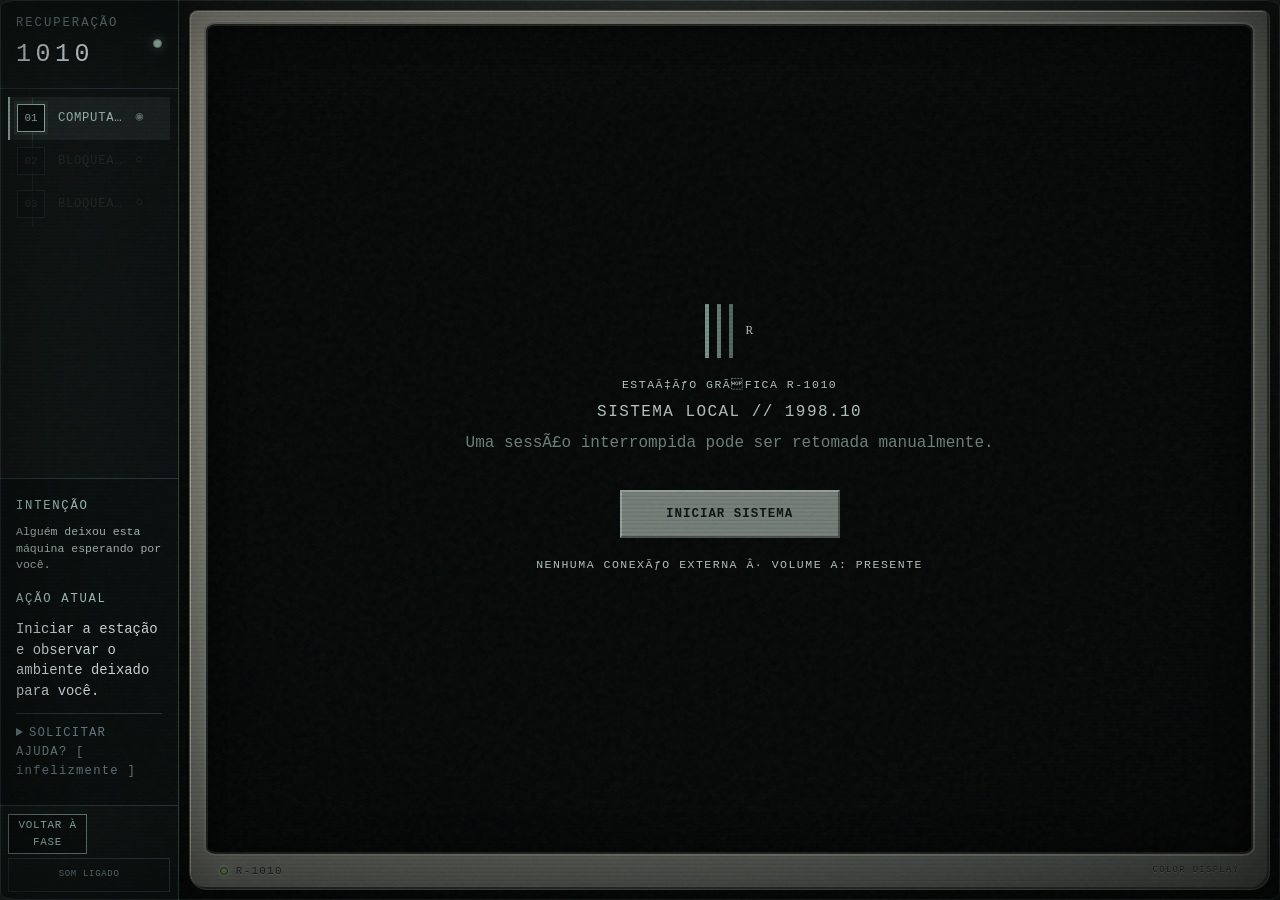
==== commit 7165457d: "feat: integrate real book evidence and atmosphere rework" ====
--- a/index.html
+++ b/index.html
@@ -19,10 +19,10 @@
   <link rel="stylesheet" href="./css/scenes.css">
   <link rel="stylesheet" href="./css/crt.css">
   <link rel="stylesheet" href="./css/audio.css">
-  <link rel="stylesheet" href="./css/spotify.css">
   <link rel="stylesheet" href="./css/computer.css">
   <link rel="stylesheet" href="./css/phone.css">
   <link rel="stylesheet" href="./css/final.css">
+  <link rel="stylesheet" href="./css/rework-live.css">
 </head>
 <body>
   <div class="noise" aria-hidden="true"></div>
@@ -56,28 +56,8 @@
     <section><span>ENTIDADE B</span><strong>PRESENÇA IDENTIFICADA</strong></section>
   </div>
   <div class="toast-region" data-toast-region aria-live="polite" aria-atomic="false"></div>
-  <aside class="spotify-dock" aria-label="Trilha de mistério do Spotify">
-    <details>
-      <summary>
-        <span>TRILHA DE MISTÉRIO</span>
-        <span class="spotify-dock__source">SPOTIFY</span>
-      </summary>
-      <div class="spotify-dock__content">
-        <p>Pressione reproduzir uma vez. A trilha continuará enquanto você explora os registros.</p>
-        <iframe
-          src="https://open.spotify.com/embed/album/0h0KN7Wfd3ocz4RR7eeiKe?utm_source=generator&theme=0"
-          title="Player da trilha de mistério no Spotify"
-          width="100%"
-          height="152"
-          frameborder="0"
-          allow="autoplay; clipboard-write; encrypted-media; fullscreen; picture-in-picture"
-          loading="lazy"
-          referrerpolicy="strict-origin-when-cross-origin"
-        ></iframe>
-      </div>
-    </details>
-  </aside>
   <noscript>Este arquivo precisa de JavaScript para reconstruir os registros.</noscript>
   <script defer src="./js/app.bundle.js"></script>
+  <script defer src="./js/ambient-layer.js"></script>
 </body>
 </html>
--- a/css/rework-live.css
+++ b/css/rework-live.css
@@ -0,0 +1,182 @@
+
+/* RECUPERACAO_1010 — continuation layer.
+   Load this after final.css. It fixes layout distribution and strengthens found-footage materiality. */
+
+:root {
+  --stage-gutter: clamp(8px, 1.2vw, 18px);
+  --rail-fluid: clamp(164px, 14vw, 220px);
+}
+
+html, body { min-height:100%; background:#030606; }
+body { overflow-x:hidden; background:radial-gradient(circle at 58% 18%,#0b1210 0,#040706 48%,#020303 100%); }
+
+.phase-shell {
+  grid-template-columns:var(--rail-fluid) minmax(0,1fr)!important;
+  min-height:100svh!important;
+  height:auto!important;
+  align-items:stretch;
+}
+.phase-rail {
+  position:sticky!important;
+  top:0;
+  height:100svh!important;
+  max-height:100svh!important;
+  overflow:hidden;
+}
+.phase-rail > nav { overscroll-behavior:contain; }
+.phase-stage {
+  min-height:100svh!important;
+  height:auto!important;
+  overflow:auto!important;
+  overscroll-behavior:contain;
+  isolation:isolate;
+}
+.phase-pane { min-height:100svh!important; height:auto!important; }
+.phase-pane > .retro-computer { min-height:100svh!important; height:100svh!important; }
+
+.phase-stage::before {
+  position:fixed;
+  z-index:2;
+  inset:0 0 0 var(--rail-fluid);
+  content:"";
+  pointer-events:none;
+  background:
+    radial-gradient(circle at 50% 42%,transparent 45%,rgba(0,0,0,.22) 100%),
+    linear-gradient(180deg,rgba(188,209,196,.012),transparent 14%,transparent 82%,rgba(0,0,0,.11));
+}
+.phase-stage > * { position:relative; z-index:1; }
+
+.retro-computer {
+  padding:clamp(4px,.8vw,11px)!important;
+  background:radial-gradient(circle at 50% 15%,rgba(59,69,65,.96),rgba(10,14,13,.98) 70%),#090c0b!important;
+}
+.retro-monitor {
+  min-height:0;
+  max-height:100%;
+  box-shadow:inset 1px 1px #d5d1c2,inset -2px -2px #353b38,0 18px 56px rgba(0,0,0,.72),0 0 80px rgba(87,117,105,.055)!important;
+}
+.retro-monitor__screen {
+  min-height:0;
+  box-shadow:inset 0 0 32px rgba(0,0,0,.72),0 0 0 2px #85887e,0 0 26px rgba(106,145,132,.08)!important;
+}
+
+.phase-objective { min-width:0; }
+.phase-objective > em,.phase-objective > strong { overflow-wrap:anywhere; }
+.phase-objective > small { display:none; }
+.phase-hints { max-height:min(27vh,220px); overflow:auto; scrollbar-width:thin; }
+
+.phone-dock { max-height:calc(100svh - 18px); }
+.phone-device {
+  max-height:min(650px,calc(100svh - 42px))!important;
+  box-shadow:0 18px 58px rgba(0,0,0,.72),inset 0 0 0 1px #4c5350!important;
+}
+
+/* The user-provided shelf photographs are actual investigation surfaces. */
+.bookscan-capture > img {
+  opacity:.94!important;
+  filter:contrast(1.08) saturate(.72) sepia(.08)!important;
+}
+.bookscan-reference > img {
+  opacity:.86!important;
+  filter:contrast(1.06) saturate(.58)!important;
+}
+.bookscan-capture.has-source > img,.bookscan-reference.has-source > img { opacity:.94!important; }
+.bookscan-capture .bookscan-missing,.bookscan-reference .bookscan-missing { display:none!important; }
+
+.bookscan-hotspots button[data-book="acaba"] {
+  --x:27.5%!important; --y:35%!important; --w:3.2%!important; --h:43%!important;
+}
+.bookscan-hotspots button[data-book="comeca"] {
+  --x:30.3%!important; --y:35%!important; --w:3.2%!important; --h:43%!important;
+}
+.bookscan-hotspots button[data-book="maldicao"] {
+  --x:33.15%!important; --y:35%!important; --w:3.2%!important; --h:43%!important;
+}
+.bookscan-hotspots button {
+  border-radius:2px;
+  transition:background .12s ease,border-color .12s ease,box-shadow .12s ease;
+}
+.bookscan-noise {
+  opacity:.55;
+  background:
+    repeating-linear-gradient(0deg,transparent 0 3px,rgba(255,255,255,.026) 4px),
+    radial-gradient(circle at 73% 30%,rgba(255,244,196,.11),transparent 24rem);
+}
+
+.phone-camera-archive article img,.phone-gallery img {
+  filter:contrast(1.08) saturate(.72);
+}
+.phone-camera-archive article {
+  position:relative;
+  overflow:hidden;
+}
+.phone-camera-archive article::after {
+  position:absolute;
+  inset:0;
+  content:"";
+  pointer-events:none;
+  background:repeating-linear-gradient(0deg,transparent 0 3px,rgba(255,255,255,.022) 4px);
+  mix-blend-mode:screen;
+}
+
+.receiver-scene,.phase-scenario,.phase-archive { background-color:#040706; }
+.receiver-scene::after,.phase-scenario::after {
+  position:fixed;
+  z-index:1;
+  inset:0;
+  content:"";
+  pointer-events:none;
+  background:radial-gradient(circle at 50% 45%,transparent 52%,rgba(0,0,0,.34) 100%);
+}
+.receiver-scene > *,.phase-scenario > * { position:relative; z-index:2; }
+
+@media (min-width:1500px) {
+  :root { --rail-fluid:clamp(176px,12vw,216px); }
+  .retro-monitor { width:min(1540px,100%); margin-inline:auto; }
+  .phase-scenario__surface { width:min(1480px,100%)!important; }
+}
+
+@media (max-height:720px) and (min-width:761px) {
+  :root { --rail-fluid:clamp(154px,13vw,190px); }
+  .phase-rail { grid-template-rows:52px minmax(92px,1fr) auto auto!important; }
+  .phase-rail > header { min-height:52px!important; padding:7px 10px!important; }
+  .phase-progress { padding:4px 6px!important; }
+  .phase-progress button {
+    min-height:34px!important;
+    grid-template-columns:29px minmax(0,1fr) 15px 7px!important;
+    gap:5px!important;
+  }
+  .phase-progress button i { width:24px!important; height:24px!important; font-size:.6rem!important; }
+  .phase-objective { max-height:184px; overflow:auto; padding:8px 10px!important; }
+  .phase-objective > em { margin:3px 0 7px!important; font-size:.66rem!important; line-height:1.35!important; }
+  .phase-objective > strong { margin-top:4px!important; font-size:.69rem!important; line-height:1.35!important; }
+  .phase-hints { max-height:78px; }
+  .phase-rail__tools { padding:5px!important; }
+  .phase-tool { min-height:32px!important; font-size:.58rem!important; }
+  .retro-computer { padding:3px!important; }
+  .retro-monitor { grid-template-rows:minmax(0,1fr) 22px!important; padding:5px 7px 2px!important; }
+  .retro-monitor__brand { padding-top:1px!important; font-size:.58rem!important; }
+  .os-window--program { height:min(560px,76vh)!important; }
+  .bookscan-workbench { min-height:clamp(260px,58vh,430px)!important; }
+}
+
+@media (max-width:900px) and (min-width:761px) {
+  :root { --rail-fluid:clamp(154px,19vw,180px); }
+  .os-window { width:min(650px,78vw)!important; }
+}
+
+@media (max-width:760px) {
+  :root { --rail-fluid:0px; }
+  .phase-shell { display:block!important; }
+  .phase-rail { position:sticky!important; height:52px!important; max-height:52px!important; }
+  .phase-stage { min-height:calc(100svh - 52px)!important; height:auto!important; overflow:auto!important; }
+  .phase-pane { min-height:calc(100svh - 52px)!important; }
+  .phase-pane > .retro-computer { min-height:calc(100svh - 52px)!important; height:calc(100svh - 52px)!important; }
+  .phase-stage::before { inset:52px 0 0 0; }
+  .bookscan-workbench { min-height:calc(100svh - 150px)!important; }
+  .bookscan-capture { min-width:640px!important; }
+}
+
+@media (prefers-reduced-motion:reduce) {
+  .bookscan-hotspots button { transition:none; }
+}
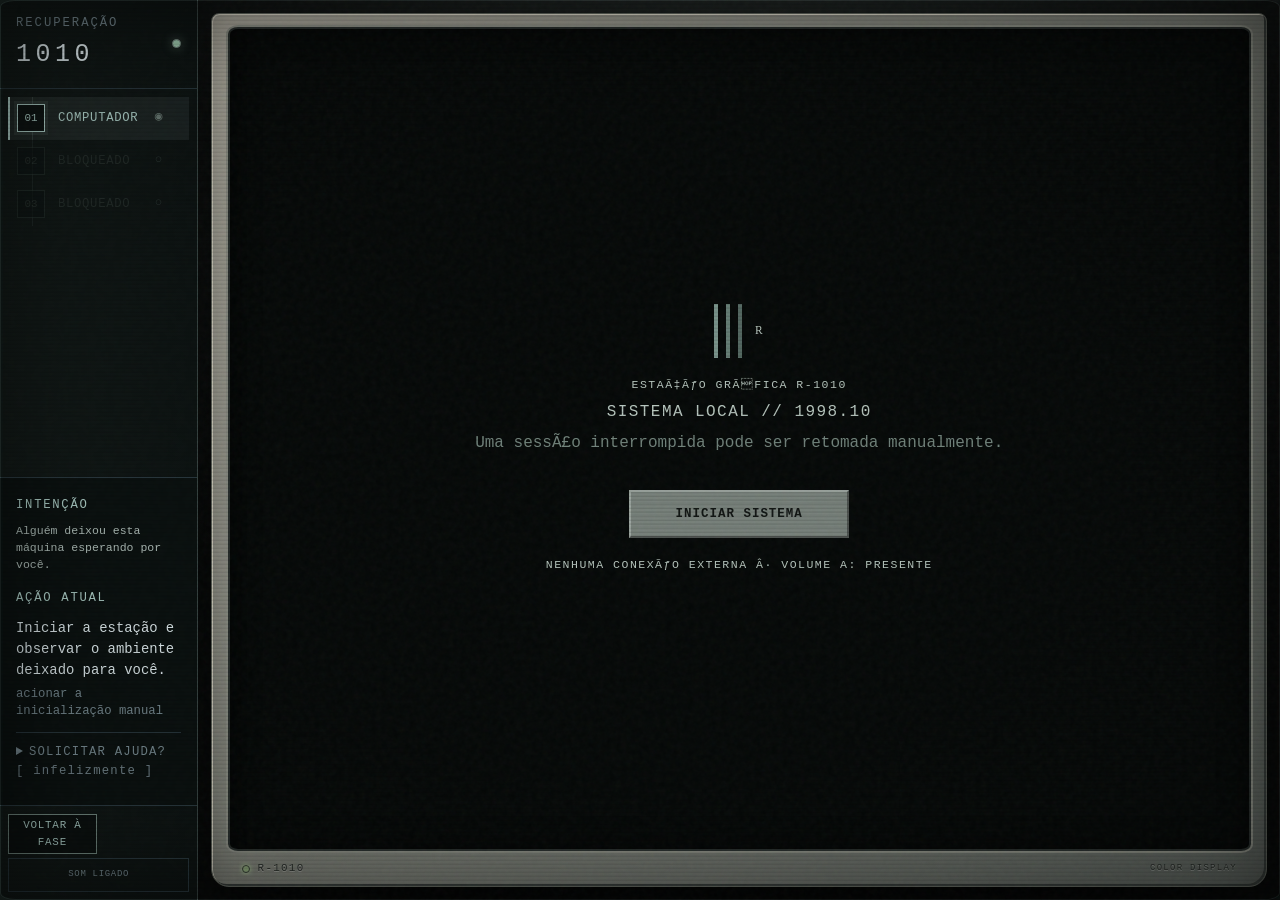
==== commit 7561b2e0: "fix: restore utf8, receiver layout and audio architecture" ====
--- a/index.html
+++ b/index.html
@@ -22,7 +22,6 @@
   <link rel="stylesheet" href="./css/computer.css">
   <link rel="stylesheet" href="./css/phone.css">
   <link rel="stylesheet" href="./css/final.css">
-  <link rel="stylesheet" href="./css/rework-live.css">
 </head>
 <body>
   <div class="noise" aria-hidden="true"></div>
@@ -58,6 +57,5 @@
   <div class="toast-region" data-toast-region aria-live="polite" aria-atomic="false"></div>
   <noscript>Este arquivo precisa de JavaScript para reconstruir os registros.</noscript>
   <script defer src="./js/app.bundle.js"></script>
-  <script defer src="./js/ambient-layer.js"></script>
 </body>
 </html>
--- a/css/scenes.css
+++ b/css/scenes.css
@@ -301,9 +301,9 @@
 
 @media (min-width: 701px) {
   .receiver-scene__equipment {
-    justify-self: start;
-    width: min(1120px, calc(100% - 420px));
-    margin-left: max(24px, calc((100vw - 1440px) / 2));
+    justify-self: center;
+    width: min(1120px, calc(100% - clamp(40px, 8vw, 120px)));
+    margin-left: 0;
   }
 }
 
@@ -361,10 +361,13 @@
 .receiver-scene__assistance {
   position: absolute;
   z-index: 6;
+  top: 58px;
   right: 14px;
-  bottom: 42px;
-  width: min(330px, calc(100% - 28px));
-}
+  bottom: auto;
+  width: 84px;
+}
+
+.receiver-scene__assistance .hint-panel[open] { position:absolute; top:0; right:0; width:min(320px,calc(100vw - 28px)); padding:10px; background:rgba(8,12,11,.97); box-shadow:0 14px 42px rgba(0,0,0,.48); }
 
 /* FORENSIC: superficie espacial, docket e anotacoes independentes. */
 .investigation-scene {
--- a/css/computer.css
+++ b/css/computer.css
@@ -3,7 +3,7 @@
   display:grid;
   grid-template-columns:clamp(176px,15.5vw,232px) minmax(0,1fr);
   min-height:100svh;
-  height:100dvh;
+  height:100svh;
   background:#050808;
   color:var(--text);
 }
@@ -14,8 +14,8 @@
   display:grid;
   grid-template-rows:auto minmax(140px,1fr) auto auto;
   min-width:0;
-  height:100dvh;
-  max-height:100dvh;
+  height:100svh;
+  max-height:100svh;
   border-right:1px solid #35413f;
   background:linear-gradient(90deg,#111816,#0c1211);
   box-shadow:10px 0 34px rgba(0,0,0,.28);
@@ -74,14 +74,14 @@
 .phase-rail__tools .scene-tools .master-volume,.phase-rail__tools .scene-tools .danger-button { display:none; }
 .phase-rail__tools .scene-tools .micro-button { width:100%; min-height:34px; }
 
-.phase-stage { position:relative; min-width:0; min-height:100svh; height:100dvh; overflow:hidden; background:#050707; }
-.phase-pane { min-height:100svh; height:100dvh; }
+.phase-stage { position:relative; min-width:0; min-height:100svh; height:100svh; overflow:hidden; background:#050707; }
+.phase-pane { min-height:100svh; height:100svh; }
 .phase-pane[hidden] { display:none; }
 .phase-pane.is-switching { animation:phase-contact var(--motion-normal) var(--ease-enter) both; }
 @keyframes phase-contact { from { opacity:.35; filter:brightness(1.2); } }
 
 /* Sistema gráfico fictício: limpo, antigo e funcional. */
-.retro-computer { display:grid; min-height:100svh; height:100dvh; padding:clamp(5px,1vw,13px); background:radial-gradient(circle at 50% 15%,#262d2b,#090c0b 72%); }
+.retro-computer { display:grid; min-height:100svh; height:100svh; padding:clamp(5px,1vw,13px); background:radial-gradient(circle at 50% 15%,#262d2b,#090c0b 72%); }
 .retro-monitor { display:grid; grid-template-rows:minmax(0,1fr) 30px; min-width:0; min-height:0; padding:clamp(8px,1vw,13px) clamp(9px,1.2vw,16px) 5px; border:1px solid #5c6159; border-radius:8px 8px 18px 18px; background:linear-gradient(135deg,#a6a397,#73766e 48%,#555b56); box-shadow:inset 1px 1px #d5d1c2,inset -2px -2px #353b38,0 24px 70px #000; }
 .retro-monitor__screen { position:relative; min-width:0; min-height:0; overflow:hidden; border:2px solid #252b29; border-radius:10px/7px; background:#050807; box-shadow:inset 0 0 28px rgba(0,0,0,.65),0 0 0 2px #85887e; }
 .retro-monitor__screen::after { position:absolute; z-index:1000; inset:0; content:""; pointer-events:none; background:repeating-linear-gradient(transparent 0 2px,rgba(0,0,0,.055) 3px); mix-blend-mode:multiply; }
@@ -223,7 +223,7 @@
 .bookscan-toolbar span { margin-left:auto; color:#697a72; font-size:.56rem; letter-spacing:.08em; }
 .bookscan-viewport { position:relative; min-width:0; min-height:0; overflow:auto; overscroll-behavior:contain; touch-action:pan-x pan-y; background:#020303; scrollbar-color:#68766f #0b0f0e; }
 .bookscan-capture { position:relative; width:max(100%,calc(100% * var(--bookscan-zoom,1))); min-width:720px; aspect-ratio:16/9; margin:0; overflow:hidden; border:0; background:#111; box-shadow:0 0 25px #000; transform-origin:top left; }
-.bookscan-capture > img { position:absolute; inset:0; width:100%; height:100%; object-fit:cover; opacity:.26; }
+.bookscan-capture > img { position:absolute; inset:0; width:100%; height:100%; object-fit:cover; opacity:.26; filter:contrast(1.08) saturate(.72) sepia(.05); }
 .bookscan-capture.has-source > img { opacity:.92; }
 .bookscan-noise { position:absolute; inset:0; background:repeating-linear-gradient(0deg,transparent 0 3px,rgba(255,255,255,.035) 4px),radial-gradient(circle at 72% 30%,rgba(255,244,196,.18),transparent 24rem); mix-blend-mode:screen; }
 .bookscan-capture > time { position:absolute; z-index:2; right:12px; top:10px; padding:3px 6px; background:rgba(0,0,0,.65); color:#ddc98e; font-size:.64rem; }
@@ -235,7 +235,7 @@
 .bookscan-hotspots button:hover span,.bookscan-hotspots button:focus-visible span,.bookscan-hotspots button.is-selected span { opacity:1; }
 .bookscan-capture figcaption { position:absolute; right:0; bottom:0; left:0; z-index:3; padding:5px 8px; background:rgba(0,0,0,.78); color:#a2ada7; font-size:.59rem; }
 .bookscan-missing { position:absolute; z-index:2; inset:0; display:grid; place-content:center; gap:7px; padding:20px; color:#b7c1bc; text-align:center; }.bookscan-missing strong { color:#d4c58e; font-size:.7rem; }.bookscan-missing span { font-size:.56rem; overflow-wrap:anywhere; }.bookscan-capture.has-source .bookscan-missing { display:none; }
-.bookscan-reference { position:relative; min-width:0; min-height:0; margin:0; overflow:hidden; border-left:1px solid #48554f; background:#080b0a; }.bookscan-reference img { width:100%; height:100%; object-fit:cover; opacity:.25; }.bookscan-reference.has-source img { opacity:.8; }.bookscan-reference figcaption { position:absolute; right:0; bottom:0; left:0; padding:5px; background:rgba(0,0,0,.78); color:#9aa69f; font-size:.53rem; }.bookscan-reference.has-source .bookscan-missing { display:none; }
+.bookscan-reference { position:relative; min-width:0; min-height:0; margin:0; overflow:hidden; border-left:1px solid #48554f; background:#080b0a; }.bookscan-reference img { width:100%; height:100%; object-fit:cover; opacity:.25; filter:contrast(1.06) saturate(.62); }.bookscan-reference.has-source img { opacity:.8; }.bookscan-reference figcaption { position:absolute; right:0; bottom:0; left:0; padding:5px; background:rgba(0,0,0,.78); color:#9aa69f; font-size:.53rem; }.bookscan-reference.has-source .bookscan-missing { display:none; }
 .bookscan-log { display:grid; gap:4px; padding:10px; border:1px solid #45534e; background:#101715; }.bookscan-log code { color:#aebdb7; font-size:.66rem; }
 .bookscan-selection { display:grid; grid-template-columns:auto minmax(0,1fr) auto; align-items:center; gap:10px; }.bookscan-selection > span { color:#74857d; font-size:.56rem; }.bookscan-selection output { min-width:0; color:#e1d39e; font-size:.66rem; overflow-wrap:anywhere; }.bookscan-selection button { margin:0; }
 .bookscan-return { display:grid; gap:8px; padding:13px; border:1px solid #79865f; background:#172018; }.bookscan-return[hidden]{display:none}.bookscan-return > strong { color:#cdd99b; }.bookscan-return .answer-form { margin-top:4px; }
@@ -288,7 +288,7 @@
   .phase-scenario { min-height:calc(100svh - 53px); padding:16px; }.phase-scenario__surface { min-height:calc(100svh - 120px); }
 }
 
-@media (max-height:680px) and (min-width:761px) {
+@media (max-height:720px) and (min-width:761px) {
   .phase-rail > header { min-height:54px; padding-block:8px; }
   .phase-progress button { min-height:36px; }.phase-progress button i { width:25px; height:25px; }
   .phase-objective { padding:8px 10px; }.phase-objective > em { margin:3px 0 6px; line-height:1.3; }.phase-objective > strong { margin-top:4px; font-size:.66rem; line-height:1.3; }.phase-objective > small { display:none; }.phase-objective details { margin-top:3px; }
